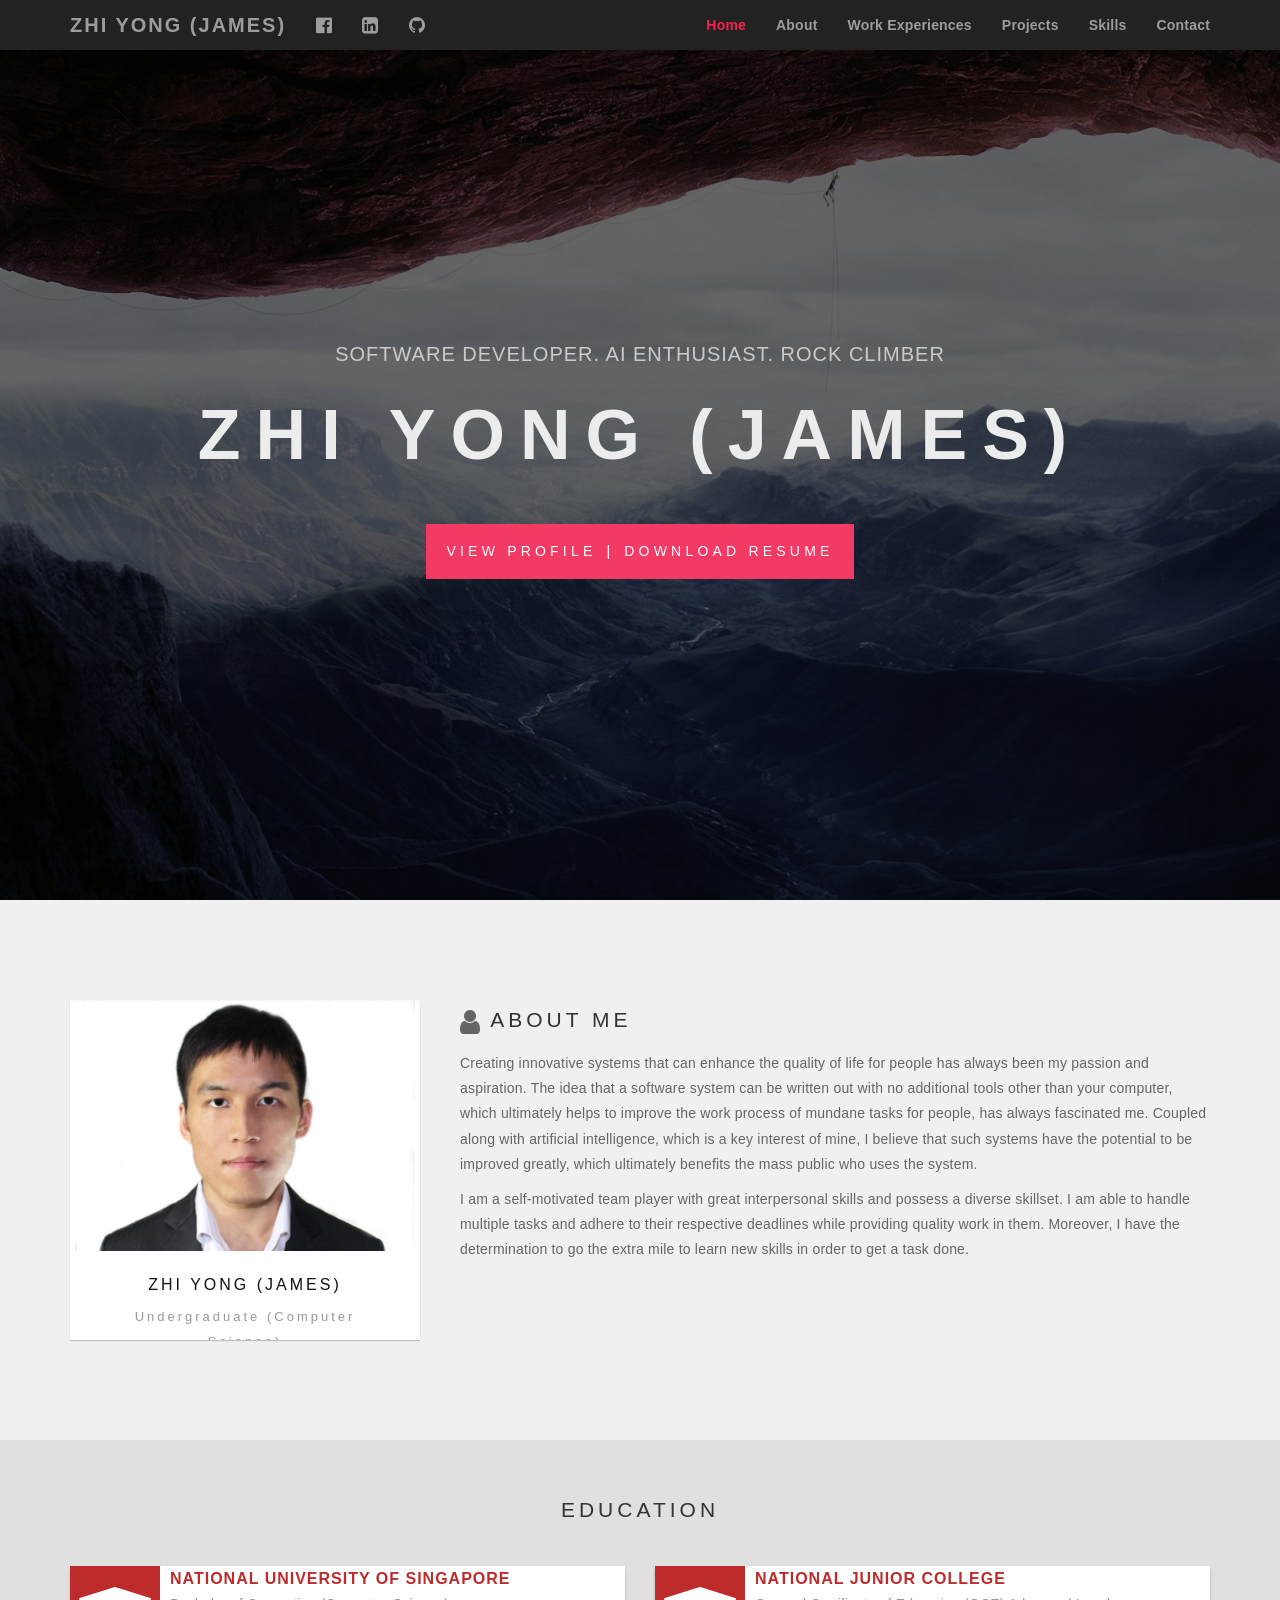
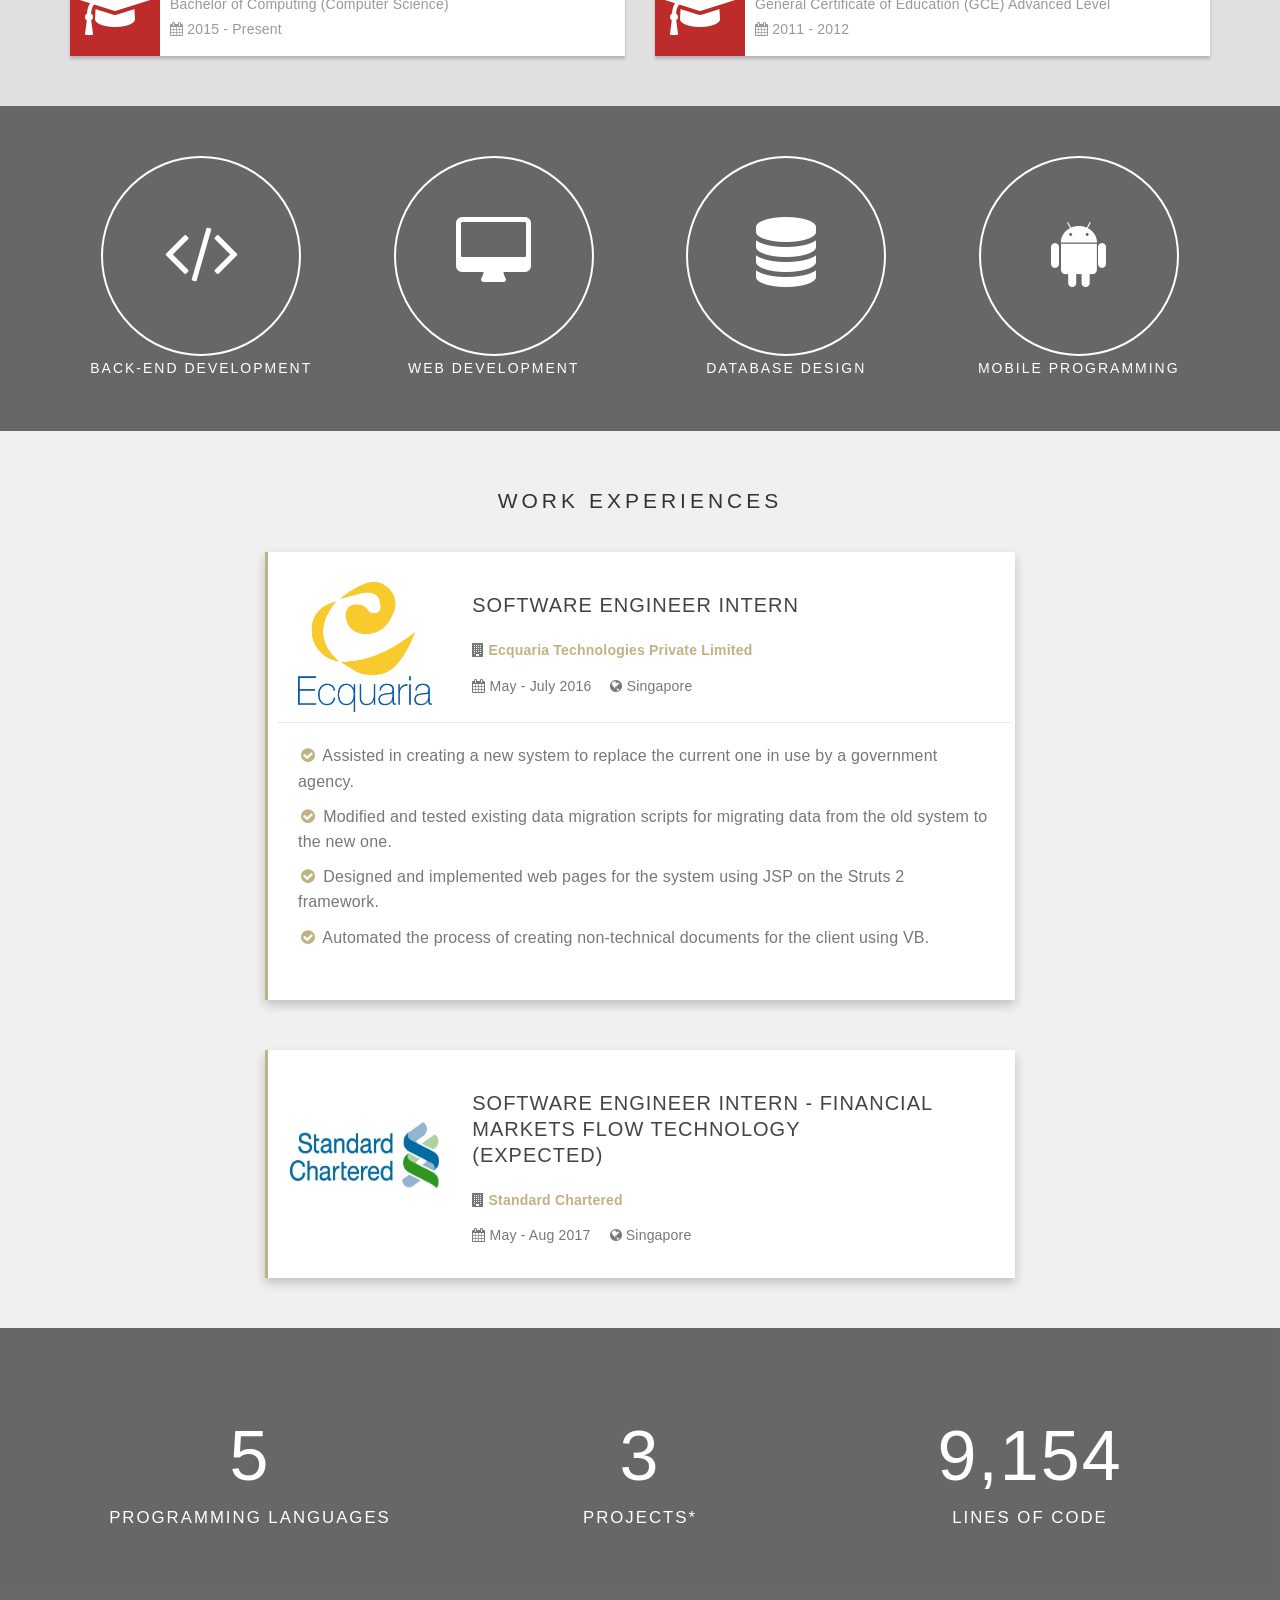
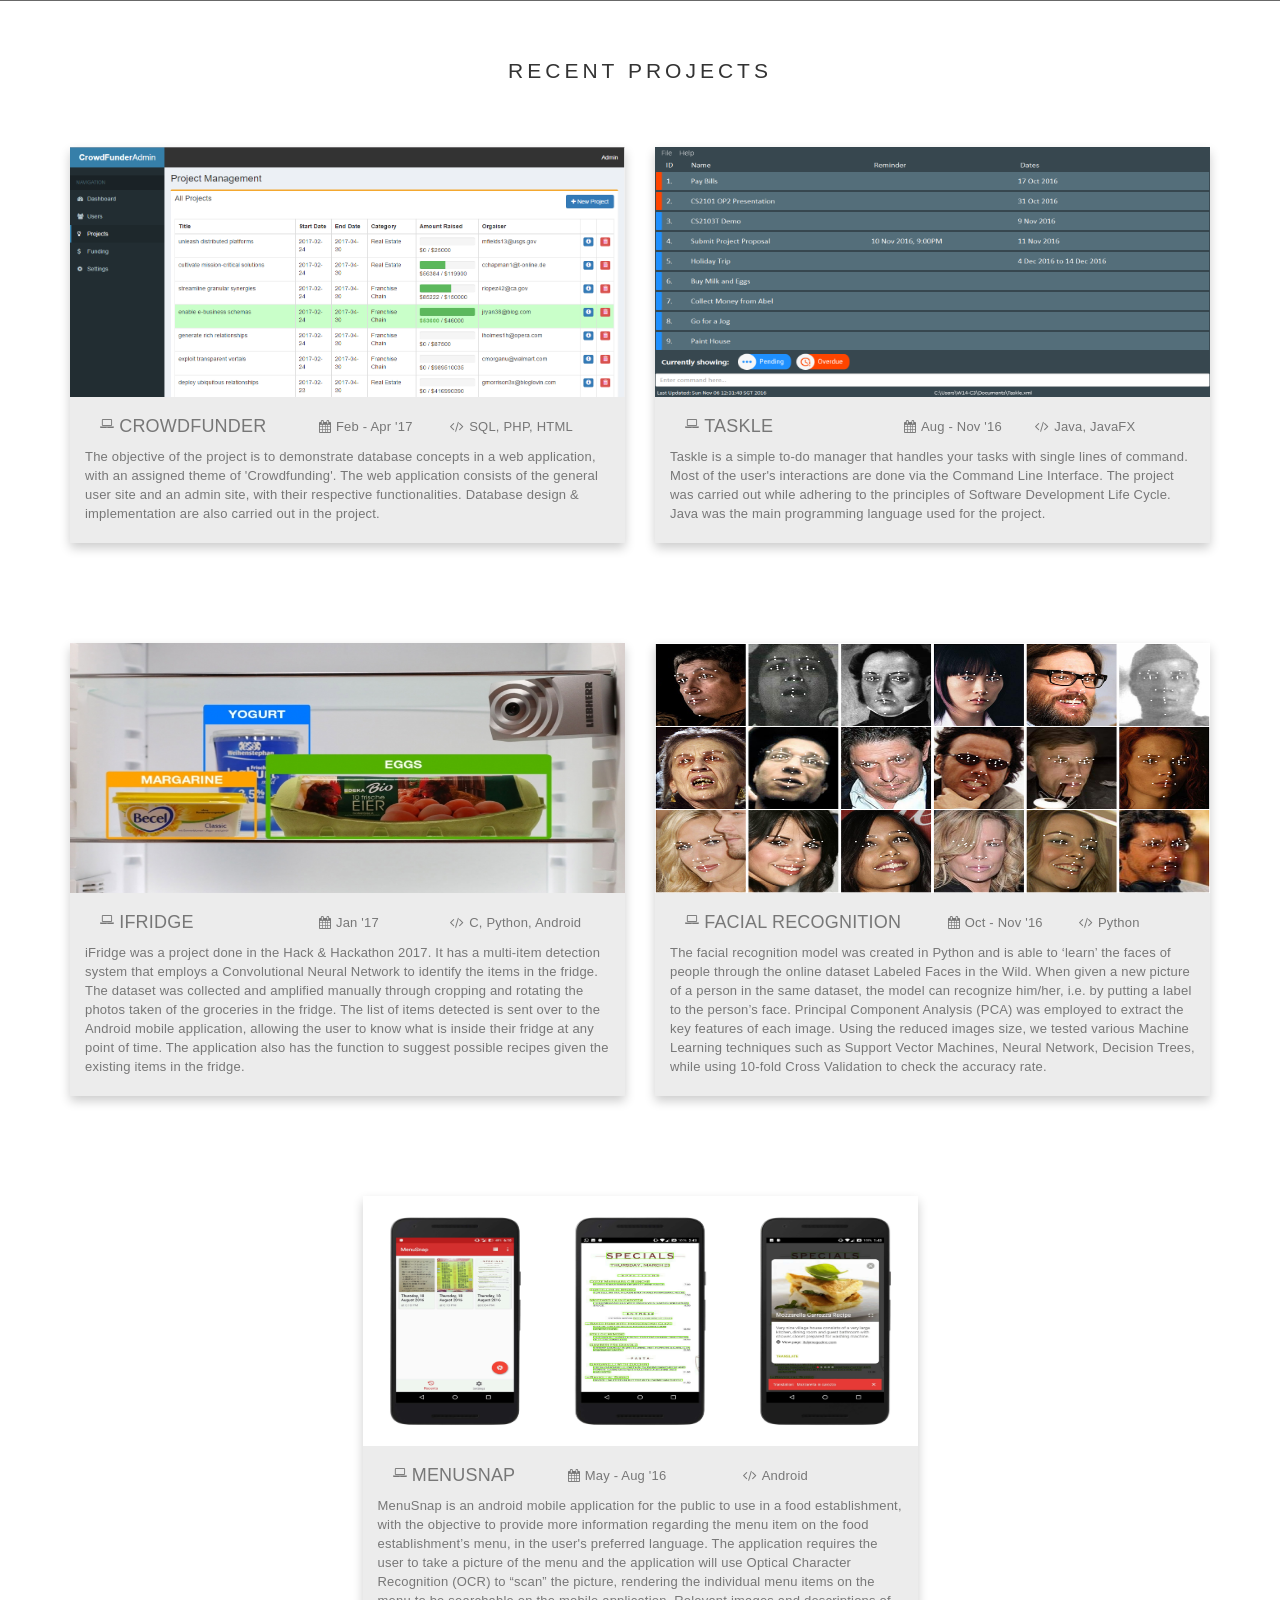
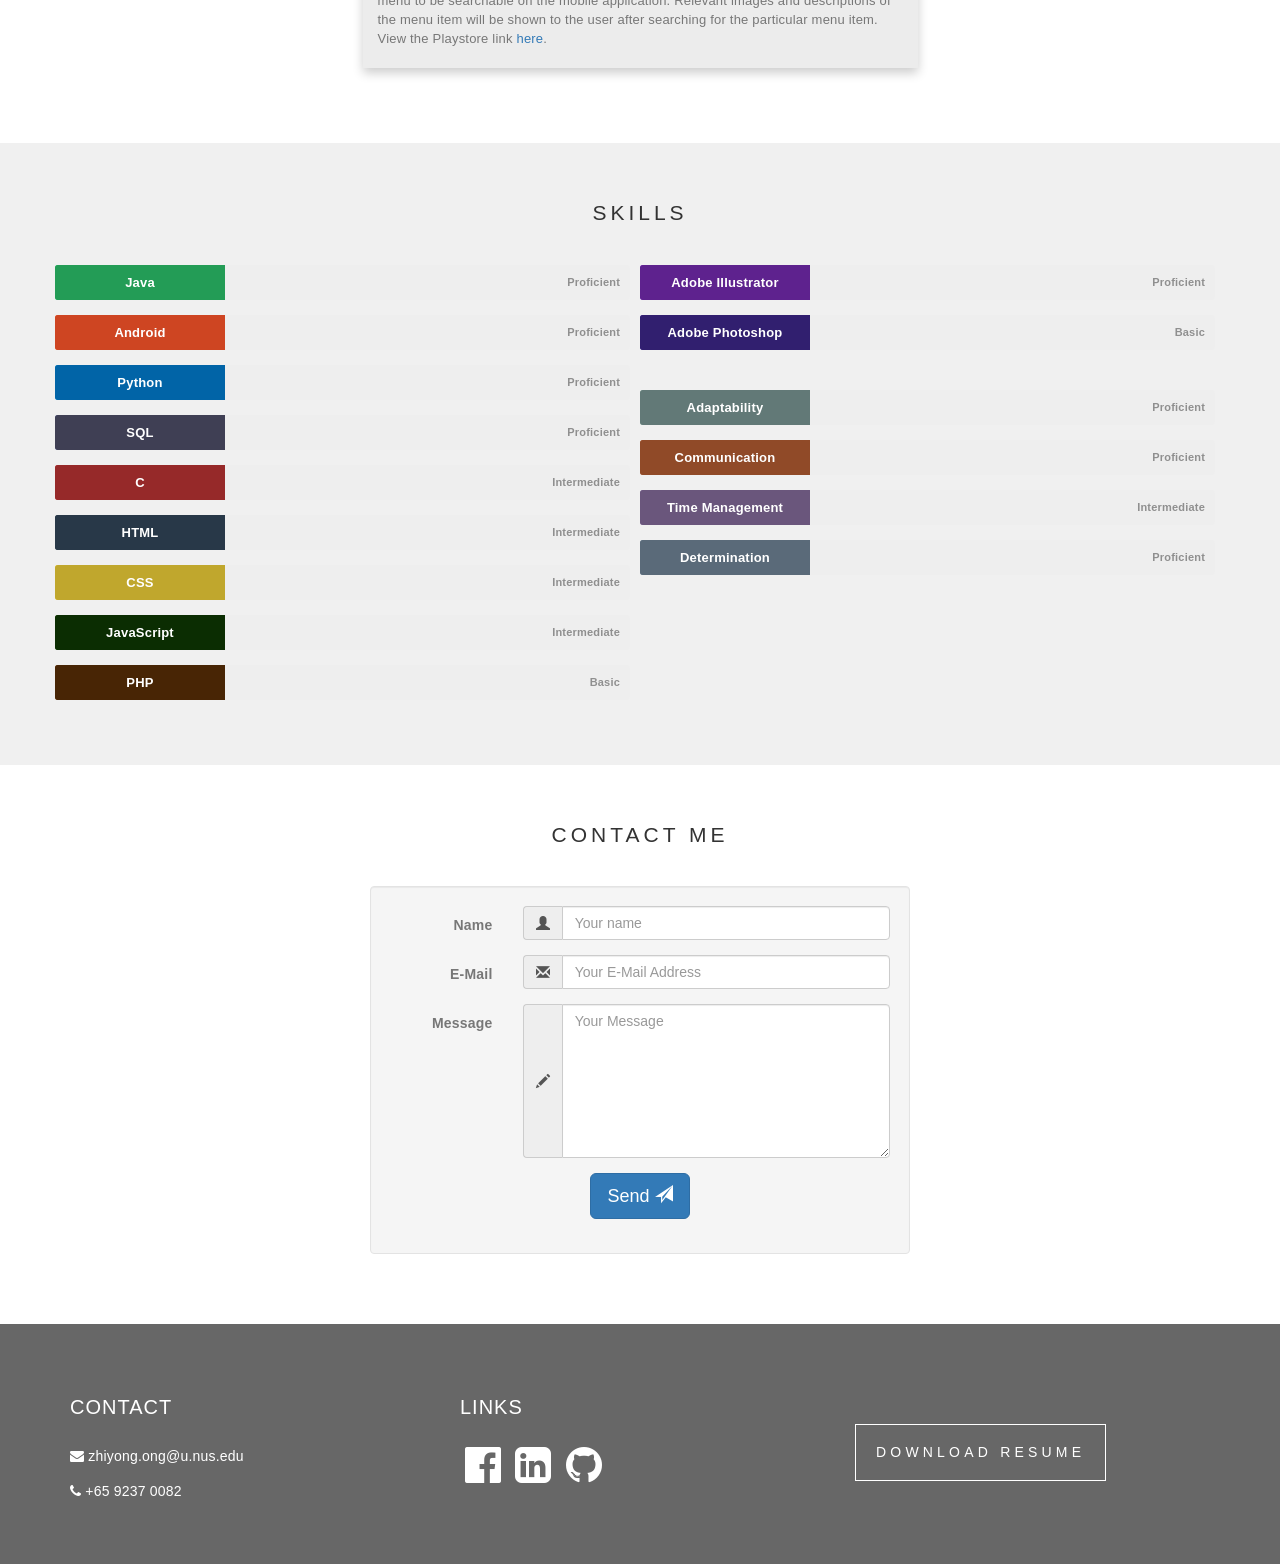
==== index.html @ a8db0c11 "add credits" ====
<!-- Credits to Hamsyari for the template provided at hamsyari.github.io-->
<!DOCTYPE HTML>
<html>
	<head>
		<meta charset="utf-8">
		<meta name="author" content="Zhi Yong">
		<meta name="description" content="Online Resume">
		<meta name="viewport" content="width=device-width,initial-scale=1,maximum-scale=1,user-scalable=no">
		<title>Zhi Yong</title>
		<link rel="shortcut icon" type="image/x-icon" href="images/favicon.ico" />
		<!--Bootstrap-->
		<!-- <link rel="stylesheet" href="https://maxcdn.bootstrapcdn.com/bootstrap/3.3.7/css/bootstrap.min.css" integrity="sha384-BVYiiSIFeK1dGmJRAkycuHAHRg32OmUcww7on3RYdg4Va+PmSTsz/K68vbdEjh4u" crossorigin="anonymous"> -->
    	<link href="bootstrap-3.3.7/dist/css/bootstrap.min.css" rel="stylesheet">

		<!--FontAwesome-->
		<link rel="stylesheet" href="css/font-awesome.min.css">
		<!--Animate-->
		<link rel="stylesheet" href="css/animate.min.css">
		<!--Custom-->
		<link rel="stylesheet" href="css/style.css">
		<link rel="stylesheet" href="css/responsive.css">

	</head>
	<body>
		<div class="navbar navbar-inverse navbar-fixed-top" role="navigation">
			<div class="container">
    			<div class="navbar-header">
      				<a href="#home" class="navbar-brand">ZHI YONG (JAMES)</a>
    				<button type="button" class="navbar-toggle" data-toggle="collapse" data-target="#myNavbar" >
		                <span class="sr-only">Toggle navigation</span>
				        <span class="icon-bar"></span>
				        <span class="icon-bar"></span>
				        <span class="icon-bar"></span>                        
			      	</button>
    			</div>
			    <div id="myNavbar" class="collapse navbar-collapse navbar-responsive-collapse">
					<ul class="nav navbar-nav">
						<li><a href="http://www.facebook.com/ongzhiyong" target="_blank"><i class="fa fa-facebook-official fa-lg"></i></a></li>
						<li><a href="https://www.linkedin.com/in/zhi-yong-ong-6b8ba3ba" target="_blank"><i class="fa fa-linkedin-square fa-lg"></i></a></li>
						<li><a href="https://github.com/zhiyong-ong" target="_blank"><i class="fa fa-github fa-lg"></i></a></li>
					</ul>

			      	<ul class="nav navbar-nav navbar-right">
			      		<li><a href="#home"><b>Home</b></a></li>
						<li><a href="#about"><b>About</b></a></li>
						<li><a href="#workexperiences"><b>Work Experiences</b></a></li>
						<li><a href="#projects-summary"><b>Projects</b></a></li>
						<li><a href="#skills"><b>Skills</b></a></li>
						<li><a href="#contact-form"><b>Contact</b></a></li>
			      	</ul>
			    </div>
  			</div>
		</div>

		<!-- Home section -->
		<section id="home" class="parallax-section">
	  		<div class="overlay"></div>
    		<div class="container" style="position: relative;">
	      		<div class="row">

	          		<div>
              			<h3 class="wow fadeIn" data-wow-duration="2s" data-wow-delay="0.5s" style="visibility: visible; animation-delay: 0.5s; animation-duration: 2s; animation-name: fadeIn;"><font color="#CDCACA">Software Developer. AI Enthusiast. Rock Climber</font></h4>
              			<h1 class="wow fadeInUp" data-wow-duration="1.25s" style="visibility: visible; animation-duration: 1.25s; animation-name: fadeInUp;">ZHI YONG (JAMES)</h1>		              
              			<div class="home-btn wow fadeIn" data-wow-duration="2s" data-wow-delay="0.5s" style="visibility: visible; animation-delay: 0.5s; animation-duration: 2s; animation-name: fadeIn;">
              				<a href="#about">View Profile</a><span>|</span><a href="Resume_Zhi-Yong_Ong.pdf" download="Resume_Zhi-Yong_Ong.pdf">Download Resume</a>
	              		</div>
	          		</div>
				</div>
      		</div>
		</section>

		<!--About Section-->
		<section id="about">
			<div class="container">
				<div class="row">
      				<div class="col-md-4">
      					<div class="about-card">
      						<div class="about-card-image">
      							<img src="images/profile.jpg" class="img-responsive center-block" alt="Profile Picture">
      						</div>
      						<div class="about-card-info">
      							<h4 class="about-card-name">Zhi Yong (James)</h4>
      							<span class="about-card-role">Undergraduate (Computer Science)</span>
      						</div>
  						</div>
      				</div>
      				<div class="col-md-8">
      					<div class="about-description">
      						<span><i class="fa fa-user fa-2x"></i></span>
            				<h2>About Me</h2>
      						<p>Creating innovative systems that can enhance the quality of life for people has always been my passion and aspiration. The idea that a software system can be written out with no additional tools other than your computer, which ultimately helps to improve the work process of mundane tasks for people, has always fascinated me. Coupled along with artificial intelligence, which is a key interest of mine, I believe that such systems have the potential to be improved greatly, which ultimately benefits the mass public who uses the system.</p>
      						<p>I am a self-motivated team player with great interpersonal skills and possess a diverse skillset. I am able to handle multiple tasks and adhere to their respective deadlines while providing quality work in them. Moreover, I have the determination to go the extra mile to learn new skills in order to get a task done.</p>
      					</div>
      				</div>
				</div>
			</div>
		</section>

		<!--Education Section-->
		<section id="education" class="parallax-section">
			<div class="container">
				<div class="row">
					<div class="section-title">
            			<h2>Education</h2>
      				</div>
					<div class="col-md-6">
					<div class="education-box">
						<div class="edu-icon">
							<span class="edu-icon-bg"><i class="fa fa-mortar-board fa-4x"></i></span>
						</div>
						<div class="edu-body">
							<h3><strong>National University of Singapore</strong></h3>
							<p>Bachelor of Computing (Computer Science)</p>
							<p><i class="fa fa-calendar"></i> 2015 - Present </p>
						</div>
					</div>
					</div>
					<div class="col-md-6">
					<div class="education-box">
						<div class="edu-icon">
							<i class="fa fa-mortar-board fa-4x"></i>
						</div>
						<div class="edu-body">
							<h3><strong>National Junior College</strong></h3>
							<p>General Certificate of Education (GCE) Advanced Level</p>
							<p><i class="fa fa-calendar"></i> 2011 - 2012 </p>
						</div>
					</div>
					</div>
				</div>
			</div>
		</section>


		<!--General Interests Section-->
		<section id="interests" class="parallax-section">
			<div class="overlay"></div>
			<div class="container">
				<div class="row">
      				<div class="col-lg-3">
      					<div class="interests-icon wow fadeInUp" data-wow-duration="2s" style="visibility: visible; animation-duration: 2s; animation-name: fadeInUp;">
      						<i class="fa fa-code fa-5x"></i>
  						</div>
      					<span class="interests-info">Back-End Development</span>
      				</div>
      				<div class="col-lg-3">
      					<div class="interests-icon wow fadeInUp" data-wow-duration="2s" data-wow-delay="0.3s" style="visibility: visible; animation-delay: 0.3s; animation-duration: 2s; animation-name: fadeInUp;">
      						<i class="fa fa-desktop fa-5x"></i>
  						</div>
      					<span class="interests-info">Web Development</span>
      				</div>
      				<div class="col-lg-3">
      					<div class="interests-icon wow fadeInUp" data-wow-duration="2s" data-wow-delay="0.6s" style="visibility: visible; animation-delay: 0.6s; animation-duration: 2s; animation-name: fadeInUp;">
      						<i class="fa fa-database fa-5x"></i>
  						</div>
      					<span class="interests-info">Database Design</span>
      				</div>
      				<div class="col-lg-3">
      					<div class="interests-icon wow fadeInUp" data-wow-duration="2s" data-wow-delay="0.9s" style="visibility: visible; animation-delay: 0.9s; animation-duration: 2s; animation-name: fadeInUp;">
      						<i class="fa fa-android fa-5x"></i>
  						</div>
      					<span class="interests-info">Mobile Programming</span>
      				</div>
				</div>
			</div>
		</section>

		<!--Work Experiences Section-->
		<section id="workexperiences" class="parallax-section">
			<div class="container">
				<div class="row" >
					<div class="section-title">
            			<h2>Work Experiences</h2>
      				</div>
      				<div class="col-md-2"></div>
      				<div class="col-md-8">
      					<div class="work-exp">
	      					<div class="row">
	      						<div class="work-info">
		      						<div class="col-md-3">
		      							<img src="images/ecq-logo.jpg" class="img-responsive center-block" alt="Ecquaria">
		      						</div>
		      						<div class="col-md-8">
		      							<h3>Software Engineer Intern</h3>
		     	 						<p><i class="fa fa-building"></i> <strong>Ecquaria Technologies Private Limited</strong></p>
		     	 						<p><span><i class="fa fa-calendar"></i> May - July 2016 <i class="fa fa-globe"></i> Singapore</span></p>
		      						</div>
	      						</div>
	      					</div>
	      					<div class="row">
	      						<div class="work-description">
	      							<p><i class="fa fa-check-circle fa-fw"></i> Assisted in creating a new system to replace the current one in use by a government agency.</p>
		 	 						<p><i class="fa fa-check-circle fa-fw"></i> Modified and tested existing data migration scripts for migrating data from the old system to the new one.</p>
		 	 						<p><i class="fa fa-check-circle fa-fw"></i> Designed and implemented web pages for the system using JSP on the Struts 2 framework.</p>
		 	 						<p><i class="fa fa-check-circle fa-fw"></i> Automated the process of creating non-technical documents for the client using VB.</p>
	      						</div>
	      					</div>
      					</div>
      				</div>

				</div>
				<br><br>
				<div class="row" >
      				<div class="col-md-2"></div>
      				<div class="col-md-8">
      					<div class="work-exp">
	      					<div class="row">
	      						<div class="work-info">
		      						<div class="col-md-3">
		      							<img src="images/standard-chartered-logo.jpg" class="img-responsive center-block long-logo" alt="Standard Chartered">
		      						</div>
		      						<div class="col-md-8">
		      							<h3>Software Engineer Intern - Financial Markets Flow Technology (Expected)</h3>
		     	 						<p><i class="fa fa-building"></i> <strong>Standard Chartered</strong></p>
		     	 						<p><span><i class="fa fa-calendar"></i> May - Aug 2017 <i class="fa fa-globe"></i> Singapore</span></p>
		      						</div>
	      						</div>
	      					</div>
<!-- 	      					<div class="row">
	      						<div class="work-description">
	      							<p><i class="fa fa-check-circle fa-fw"></i> Assisted in creating a new system to replace the current one in use by a government agency.</p>
		 	 						<p><i class="fa fa-check-circle fa-fw"></i> Modified and tested existing data migration scripts for migrating data from the old system to the new one.</p>
		 	 						<p><i class="fa fa-check-circle fa-fw"></i> Designed and implemented web pages for the system using JSP on the Struts 2 framework.</p>
		 	 						<p><i class="fa fa-check-circle fa-fw"></i> Automated the process of creating non-technical documents for the client using VB.</p>
	      						</div>
	      					</div> -->
      					</div>
      				</div>
  				</div>
			</div>

		</section>

		<!--Projects Section-->
		<section id="projects-summary" class="parallax-section">
			<div class="overlay"></div>
			<div class="container">
				<div id="counters" class="row count-wrapper">
      				<div class="col-lg-4">
      					<h1 id="count1"> </h1>
      					<span>Programming Languages</span>
      				</div>
      				<div class="col-lg-4">
      					<h1 id="count2"> </h1>
      					<span>Projects*</span>
      				</div>
      				<div class="col-lg-4">
      					<h1 id="count3"> </h1>
      					<span>Lines of Code</span>
      				</div>
				</div>
			</div>
		</section>

		<!--Skills Section-->
		<section id="projects" class="parallax-section">
			<div class="container">
				<div class="row">
					<div class="section-title">
            			<h2>Recent Projects</h2>
      				</div>
      				<div class="col-md-6">
      					<div class="project-box">
      						<a href="https://github.com/kennethtxytqw/2102_project">
      						<div class="project-header" style="background-image: url('images/crowdfund.png');">
      							<div class="overlay"></div>
      						</div>
      						</a>
      						<div class="project-info">
      							<div class="row">
      								<div class="col-md-5">
      									<i class="fa fa-laptop" style="float:left;"></i><h4>Crowdfunder</h4>
      								</div>
      								<div class="col-md-3 project-info-header">
      									<i class="fa fa-calendar"></i><span>Feb - Apr '17</span>
      								</div>
      								<div class="col-md-4 project-info-header">
      									<i class="fa fa-code"></i><span>SQL, PHP, HTML</span>
      								</div>
  								</div>
      							<div class="row project-info-description">
      								The objective of the project is to demonstrate database concepts in a web application, with an assigned theme of 'Crowdfunding'. The web application consists of the general user site and an admin site, with their respective functionalities. Database design &amp; implementation are also carried out in the project.
      							</div>
      						</div>
      					</div>
  					</div>
      				<div class="col-md-6">
      					<div class="project-box">
      						<a href="http://github.com/CS2103AUG2016-W14-C3/main" target="_blank">
      							<div class="project-header" style="background-image: url('images/taskle.png');">
      								<div class="overlay"></div>
      							</div>
  							</a>
      						<div class="project-info">
      							<div class="row">
      								<div class="col-md-5">
      									<i class="fa fa-laptop" style="float:left;"></i><h4>Taskle</h4>
      								</div>
      								<div class="col-md-3 project-info-header">
      									<i class="fa fa-calendar"></i><span>Aug - Nov '16</span>
      								</div>
      								<div class="col-md-4 project-info-header">
      									<i class="fa fa-code"></i><span>Java, JavaFX</span>
      								</div>
  								</div>
      							<div class="row project-info-description">
	      								Taskle is a simple to-do manager that handles your tasks with single lines of command. Most of the user's interactions are done via the Command Line Interface. The project was carried out while adhering to the principles of Software Development Life Cycle. Java was the main programming language used for the project.
	      						</div>
	      					</div>
	  					</div>
					</div>
				</div>
				<br><br>

				<div class="row">
					<div class="col-md-6">
	      					<div class="project-box">
	      						<a href="https://github.com/zhiyong-ong/iFridge" target="_blank">
	      							<div class="project-header" style="background-image: url('images/SmartFridge.jpg');">
	      								<div class="overlay"></div>
	      							</div>
	  							</a>
	      						<div class="project-info">
	      							<div class="row">
	      								<div class="col-md-5">
	      									<i class="fa fa-laptop" style="float:left;"></i><h4>iFridge</h4>
	      								</div>
	      								<div class="col-md-3 project-info-header">
	      									<i class="fa fa-calendar"></i><span>Jan '17 </span>
	      								</div>
	      								<div class="col-md-4 project-info-header">
	      									<i class="fa fa-code"></i><span>C, Python, Android</span>
	      								</div>
	  								</div>
	      							<div class="row project-info-description">
	      								iFridge was a project done in the Hack &amp; Hackathon 2017. It has a multi-item detection system that employs a Convolutional Neural Network to identify the items in the fridge. The dataset was collected and amplified manually through cropping and rotating the photos taken of the groceries in the fridge. The list of items detected is sent over to the Android mobile application, allowing the user to know what is inside their fridge at any point of time. The application also has the function to suggest possible recipes given the existing items in the fridge.
	      							</div>
	      						</div>
	      					</div>
	  					</div>
      				<div class="col-md-6">
      					<div class="project-box">
      						<a href="https://github.com/zhiyong-ong/Maching-Learning-Facial-Recognition" target="_blank">
	      						<div class="project-header" style="background-image: url('images/lfw.png');">
	      							<div class="overlay"></div>
	      						</div>
      						</a>
      						<div class="project-info">
      							<div class="row">
      								<div class="col-md-6">
      									<i class="fa fa-laptop" style="float:left;"></i><h4>Facial Recognition</h4>
      								</div>
      								<div class="col-md-3 project-info-header">
      									<i class="fa fa-calendar"></i><span>Oct - Nov '16</span>
      								</div>
      								<div class="col-md-3 project-info-header">
      									<i class="fa fa-code"></i><span>Python</span>
      								</div>
  								</div>
      							<div class="row project-info-description">
									The facial recognition model was created in Python and is able to ‘learn’ the faces of people through the online dataset Labeled Faces in the Wild. When given a new picture of a person in the same dataset, the model can recognize him/her, i.e. by putting a label to the person’s face. Principal Component Analysis (PCA) was employed to extract the key features of each image. Using the reduced images size, we tested various Machine Learning techniques such as Support Vector Machines, Neural Network, Decision Trees, while using 10-fold Cross Validation to check the accuracy rate.
								</div>
      						</div>
      					</div>
  					</div>
      				
				</div>
			<br><br>
			<div class="row">
				<div class="col-md-3"></div>
  				<div class="col-md-6">
  					<div class="project-box">
  						<a href="https://github.com/zhiyong-ong/Food_Search" target="_blank">
      						<div class="project-header" style="background-image: url('images/menusnap3_4.jpg');">
      							<div class="overlay"></div>
      						</div>
  						</a>
  						<div class="project-info">
  							<div class="row">
  								<div class="col-md-4">
  									<i class="fa fa-laptop" style="float:left;"></i><h4>MenuSnap</h4>
  								</div>
  								<div class="col-md-4 project-info-header">
  									<i class="fa fa-calendar"></i><span>May - Aug '16</span>
  								</div>
  								<div class="col-md-4 project-info-header">
  									<i class="fa fa-code"></i><span>Android</span>
  								</div>
								</div>
  							<div class="row project-info-description">
								MenuSnap is an android mobile application for the public to use in a food establishment, with the objective to provide more information regarding the menu item on the food establishment’s menu, in the user's preferred language. The application requires the user to take a picture of the menu and the application will use Optical Character Recognition (OCR) to “scan” the picture, rendering the individual menu items on the menu to be searchable on the mobile application. Relevant images and descriptions of the menu item will be shown to the user after searching for the particular menu item. View the Playstore link <a href="https://play.google.com/store/apps/details?id=orbital.com.menusnap&hl=en">here</a>.
  							</div>
							</div>
  						</div>
  					</div>
					</div>
		</div>
		</section>

		<!--Skills Section-->
		<section id="skills" class="parallax-section">
			<div class="container">
				<div class="row">
					<div class="section-title">
						<!--<span><i class="fa fa-laptop fa-5x"></i></span>-->
            			<h2>Skills</h2>
      				</div>
      				
      				<div class="col-md-6">
      					<div class="sub-skills">
      						<div class="row">
	      						<div class="skillbar clearfix  wow fadeInUp" data-wow-duration="1.0s" data-wow-delay="0.3s" style="visibility: visible; animation-duration: 1.5s; animation-delay:0.3s; animation-name: fadeInUp;" data-percent="100%">
									<div class="skillbar-title" style="background: #27ae60;"><span>Java</span></div>
									<div class="skillbar-bar" style="background: #2ecc71;"></div>
									<div class="skillbar-percent"><b>Proficient</b></div>
								</div> 
      						</div>
	      					<div class="row">
	      						<div class="skillbar clearfix wow fadeInUp" data-wow-duration="1.0s" data-wow-delay="0.3s" style="visibility: visible; animation-duration: 1.5s; animation-delay:0.3s; animation-name: fadeInUp;" data-percent="90%">
									<div class="skillbar-title" style="background: #e54d26;"><span>Android</span></div>
									<div class="skillbar-bar" style="background: #f1652a;"></div>
									<div class="skillbar-percent"><b>Proficient</b></div>
								</div> 
	      					</div>
	      					<div class="row">
	      						<div class="skillbar clearfix wow fadeInUp" data-wow-duration="1.0s" data-wow-delay="0.3s" style="visibility: visible; animation-duration: 1.5s; animation-delay:0.3s; animation-name: fadeInUp;" data-percent="80%">
									<div class="skillbar-title" style="background: #016fba;"><span>Python</span></div>
									<div class="skillbar-bar" style="background: #2aa9e0;"></div>
									<div class="skillbar-percent"><b>Proficient</b></div>
								</div> 
	      					</div>
	      					<div class="row">
	      						<div class="skillbar clearfix wow fadeInUp" data-wow-duration="1.0s" data-wow-delay="0.3s" style="visibility: visible; animation-duration: 1.5s; animation-delay:0.3s; animation-name: fadeInUp;" data-percent="90%">
									<div class="skillbar-title" style="background: #46465e;"><span>SQL</span></div>
									<div class="skillbar-bar" style="background: #5a68a5;"></div>
									<div class="skillbar-percent"><b>Proficient</b></div>
								</div> 
	      					</div>
	      					<div class="row">
	      						<div class="skillbar clearfix wow fadeInUp" data-wow-duration="1.0s" data-wow-delay="0.3s" style="visibility: visible; animation-duration: 1s; animation-delay:0.3s; animation-name: fadeInUp;" data-percent="70%">
									<div class="skillbar-title" style="background: #a72e2e;"><span>C</span></div>
									<div class="skillbar-bar" style="background: #d03e3e;"></div>
									<div class="skillbar-percent"><b>Intermediate</b></div>
								</div> 
	      					</div>
	      					<div class="row">
	      						<div class="skillbar clearfix wow fadeInUp" data-wow-duration="1.0s" data-wow-delay="0.3s" style="visibility: visible; animation-duration: 1.5s; animation-delay:0.3s; animation-name: fadeInUp;" data-percent="70%">
									<div class="skillbar-title" style="background: #2c3e50;"><span>HTML</span></div>
									<div class="skillbar-bar" style="background: #2c3e50;"></div>
									<div class="skillbar-percent"><b>Intermediate</b></div>
								</div> 
	      					</div>
	      					<div class="row">
	      						<div class="skillbar clearfix wow fadeInUp" data-wow-duration="1.0s" data-wow-delay="0.3s" style="visibility: visible; animation-duration: 1.5s; animation-delay:0.3s; animation-name: fadeInUp;" data-percent="70%">
									<div class="skillbar-title" style="background: #d6ba32;"><span>CSS</span></div>
									<div class="skillbar-bar" style="background: #fdda3e;"></div>
									<div class="skillbar-percent"><b>Intermediate</b></div>
								</div> 
	      					</div>
	      					<div class="row">
	      						<div class="skillbar clearfix wow fadeInUp" data-wow-duration="1.0s" data-wow-delay="0.3s" style="visibility: visible; animation-duration: 1s; animation-delay:0.3s; animation-name: fadeInUp;" data-percent="70%">
									<div class="skillbar-title" style="background: #0C3202;"><span>JavaScript</span></div>
									<div class="skillbar-bar" style="background: #185507;"></div>
									<div class="skillbar-percent"><b>Intermediate</b></div>
								</div> 
	      					</div>
	      					<div class="row">
	      						<div class="skillbar clearfix wow fadeInUp" data-wow-duration="1.0s" data-wow-delay="0.3s" style="visibility: visible; animation-duration: 1s; animation-delay:0.3s; animation-name: fadeInUp;" data-percent="50%">
									<div class="skillbar-title" style="background: #502906;"><span>PHP</span></div>
									<div class="skillbar-bar" style="background: #7E420D;"></div>
									<div class="skillbar-percent"><b>Basic</b></div>
								</div> 
	      					</div>
      					</div>
      				</div>
      					
      				<div class="col-md-6">
      					<div class="sub-skills">
      						<div class="row">
	      						<div class="skillbar clearfix wow fadeInUp" data-wow-duration="1.0s" data-wow-delay="0.3s" style="visibility: visible; animation-duration: 1.5s; animation-delay:0.3s; animation-name: fadeInUp;" data-percent="100%">
									<div class="skillbar-title" style="background: #69269E;"><span>Adobe Illustrator</span></div>
									<div class="skillbar-bar" style="background: #A040EC;"></div>
									<div class="skillbar-percent"><b>Proficient</b></div>
								</div> 
	      					</div>
	      					<div class="row">
	      						<div class="skillbar clearfix wow fadeInUp" data-wow-duration="1.0s" data-wow-delay="0.3s" style="visibility: visible; animation-duration: 1s; animation-delay:0.3s; animation-name: fadeInUp;" data-percent="60%">
									<div class="skillbar-title" style="background: #37237B;"><span>Adobe Photoshop</span></div>
									<div class="skillbar-bar" style="background: #4526AE;"></div>
									<div class="skillbar-percent"><b>Basic</b></div>
								</div> 
	      					</div>
	      					<br>
	      					<div class="row">
	      						<div class="skillbar clearfix wow fadeInUp" data-wow-duration="1.0s" data-wow-delay="0.3s" style="visibility: visible; animation-duration: 1s; animation-delay:0.3s; animation-name: fadeInUp;" data-percent="100%">
									<div class="skillbar-title" style="background: #6d8784;"><span>Adaptability</span></div>
									<div class="skillbar-bar" style="background: #9ac2b0;"></div>
									<div class="skillbar-percent"><b>Proficient</b></div>
								</div> 
	      					</div>
	      					<div class="row">
	      						<div class="skillbar clearfix wow fadeInUp" data-wow-duration="1.0s" data-wow-delay="0.3s" style="visibility: visible; animation-duration: 1s; animation-delay:0.3s; animation-name: fadeInUp;" data-percent="100%">
									<div class="skillbar-title" style="background: #a0522d;"><span>Communication</span></div>
									<div class="skillbar-bar" style="background: #cd7c55;"></div>
									<div class="skillbar-percent"><b>Proficient</b></div>
								</div> 
	      					</div>
	      					<div class="row">
      							<div class="skillbar clearfix wow fadeInUp" data-wow-duration="1.0s" data-wow-delay="0.3s" style="visibility: visible; animation-duration: 1.5s; animation-delay:0.3s; animation-name: fadeInUp;" data-percent="70%">
									<div class="skillbar-title" style="background: #76608a;"><span>Time Management</span></div>
									<div class="skillbar-bar" style="background: #a688c2;"></div>
									<div class="skillbar-percent"><b>Intermediate</b></div>
								</div> 
	      					</div>
	      					<div class="row">
	      						<div class="skillbar clearfix wow fadeInUp" data-wow-duration="1.0s" data-wow-delay="0.3s" style="visibility: visible; animation-duration: 1s; animation-delay:0.3s; animation-name: fadeInUp;" data-percent="90%">
									<div class="skillbar-title" style="background: #647687;"><span>Determination</span></div>
									<div class="skillbar-bar" style="background: #7d95ab;"></div>
									<div class="skillbar-percent"><b>Proficient</b></div>
								</div> 
	      					</div>
      					</div>
  					</div>
				</div>
			</div>
		</section>
		<section id="contact-form" class="parallax-section">
			<div class="container">
				<div class="section-title">
        			<h2>Contact Me</h2>
  				</div>
<!-- 				<div class="row">
				      <div class="col-md-6 col-md-offset-3">
				        <div class="well well-sm">
				          <form class="form-horizontal" id="contact_form" action="https://formspree.io/zhiyong.ong@u.nus.edu" method="POST">
				          <fieldset>				    	
				            <div class="form-group">
				              <label class="col-md-3 control-label" for="name">Name</label>
				              <div class="col-md-9">
				                <input id="name" name="name" type="text" placeholder="Your name" class="form-control">
				              </div>
				            </div>
				    
				            <div class="form-group">
				              <label class="col-md-3 control-label" for="email">Your E-mail</label>
				              <div class="col-md-9">
				                <input id="_replyto" name="_replyto" type="email" placeholder="Your email" class="form-control">
				              </div>
				            </div>
				    
				            <div class="form-group">
				              <label class="col-md-3 control-label" for="message">Your message</label>
				              <div class="col-md-9">
				                <textarea class="form-control" id="message" name="message" placeholder="Please enter your message here..." rows="5"></textarea>
				              </div>
				            </div>
				    
				            <div class="form-group">
				              <div class="col-md-12 text-middle">
				                <button type="submit" class="btn btn-primary btn-lg" value="Send">Submit</button>
				              </div>
				            </div>
				          </fieldset>
				          </form>
				        </div>
				      </div>
					</div> -->
		      <div class="col-md-6 col-md-offset-3">
			    <form class="well form-horizontal" action="https://formspree.io/zhiyong.ong@u.nus.edu" method="post" id="contactForm">			
				<!-- Text input-->
				<div class="form-group">
				  <label class="col-md-3 control-label">Name</label> 
				    <div class="col-md-9 inputGroupContainer">
				    <div class="input-group">
				  <span class="input-group-addon"><i class="glyphicon glyphicon-user"></i></span>
				  <input name="name" placeholder="Your name" class="form-control" type="text" required>
				    </div>
				  </div>
				</div>

				<!-- Text input-->
		       <div class="form-group">
				  <label class="col-md-3 control-label">E-Mail</label>  
				    <div class="col-md-9 inputGroupContainer">
				    <div class="input-group">
				        <span class="input-group-addon"><i class="glyphicon glyphicon-envelope"></i></span>
				  <input name="_replyto" placeholder="Your E-Mail Address" class="form-control" type="email" required>
				    </div>
				  </div>
				</div>


				  
				<div class="form-group">
				  <label class="col-md-3 control-label">Message</label>
				    <div class="col-md-9 inputGroupContainer">
				    <div class="input-group">
				        <span class="input-group-addon"><i class="glyphicon glyphicon-pencil"></i></span>
				        	<textarea class="form-control" name="message" placeholder="Your Message" rows="7" required></textarea>
				  </div>
				  </div>
				</div>

				<!-- Button -->
				<div class="form-group">
				  <label class="col-md-4 control-label"></label>
				  <div class="col-md-4 text-middle">
				    <button type="submit" class="btn btn-primary btn-lg" >Send <span class="glyphicon glyphicon-send"></span></button>
				  </div>
				</div>

				</form>
				</div>
		</div>
			
		</section>
		<!--Footer-->

		<footer id="contact" class="parallax-section">
			<div class="container">
				<div class="overlay"></div>
				<div class="row">
					<div class="col-md-4">
						<h3>Contact</h3>
						<p><span><i class="fa fa-envelope"></i></span> zhiyong.ong@u.nus.edu</p>
						<p><span><i class="fa fa-phone"></i></span> +65 9237 0082</p>
					</div>

					<div class="col-md-4">
						<h3>Links</h3>
						<p>
							<span class="link-facebook"><a href="http://www.facebook.com/ongzhiyong" target="_blank"><i class="fa fa-facebook-official fa-3x"></i></a></span>
							<span class="link-linkedin"><a href="https://www.linkedin.com/in/zhi-yong-ong-6b8ba3ba" target="_blank"><i class="fa fa-linkedin-square fa-3x"></i></a></span>
							<span class="link-github"><a href="https://github.com/zhiyong-ong" target="_blank"><i class="fa fa-github fa-3x"></i></a></span>
						</p>
					</div>
					<div class="col-md-4">
						<p>
							<a href="Hamsyari_Resume.pdf" download="Resume_Zhi-Yong_Ong.pdf" class="footer-btn">Download Resume</a>
						</p>
					</div>
				</div>
			</div>
		</footer>

		<script src="js/jquery.js"></script>
		<!--Boostrap-->
		<script src="js/bootstrap.min.js"></script>
		<!--SmoothScroll-->
		<script src="js/smoothscroll.js"></script>
		<!--Waypoint-->
		<script src="js/jquery.waypoints.min.js"></script>
		<!--CountUp-->
		<script src="js/countUp.js"></script>
		<!--Sticky-->
		<script src="js/jquery.sticky.js"></script>
		<!--Parallax-->
		<script src="js/jquery.parallax.js"></script>
		<!--Wow-->
		<script src="js/wow.min.js"></script>

		<script src="js/custom.js"></script>
	</body>
</html>
---- css/style.css ----
header, section, footer, aside, nav, main, article, figure {
    display: block; 
}

body {
	font-family: "Open Sans", "Helvetica Neue", Helvetica, sans-serif;
    font-size: 14px;
    font-weight: 300;
    letter-spacing: 0.2px;
    line-height: 1.8em;
    color: #777;
}

a {
    text-decoration: none !important;
}

a:visited, a:focus {
    outline: none;
    text-decoration: none !important;
}

h1, h2, h3, h4 , h5, h6 {
    text-transform: uppercase;
}

h2 {
    color: #333;
    margin-top: 8px;
    font-size: 1.5em;
    letter-spacing: 4px;
}

h3 {
    color: #444;
    font-size: 20px;
    line-height: 26px;
    letter-spacing: 1px;
    padding-bottom: 10px;
}

footer {
	background: url(../images/footer-bg1.jpg) 50% 0 no-repeat fixed;
    background-size: cover;
	color: #fff;	
    padding: 50px 0;
    position: relative;
}

footer a, footer a:focus {
    color: #fff;
    margin: 0 5px;
}

footer h3 {
	color: #ffffff;
    padding-bottom: 14px;
}

footer .footer-btn {
    background-color: transparent;
    border: 1px solid #fff;
    color: #fff;
    display: inline-block;
    padding: 15px 20px;
    letter-spacing: 0.3em;
    text-transform: uppercase;
    margin-top: 50px;
    transition-duration: 0.5s;  
}

footer .footer-btn:hover {
    background-color: #fff;
    color: #000;
}

footer .link-facebook a:hover {
    color: #F6C800;
}

footer .link-linkedin a:hover {
    color: #F6C800;
}

footer .link-github a:hover {
    color: #F6C800;
}

footer .overlay {
    left: 0;
}

#about, #workexperiences, #skills {
    background-color: #f0f0f0;
}

#home .overlay, #projects-summary .overlay, footer .overlay, #interests .overlay {
    background: rgba(03,03,03,0.6);
    width: 100%;
    height: 100%;
    position: absolute;
    top:0;
}

.about-card:hover, .education-box:hover, .project-box:hover {
    transform: translateY(-10px);
    box-shadow: 0 22px 43px rgba(0, 0, 0, 0.15);
}

#about {
	text-align: center;
	color: #656565;
    padding: 100px 50px;

}

.about-card {
    max-height: 340px;
    max-width: 360px;
    margin-right: 10px;
    overflow: hidden;
    display: block;
    border-top: 1px solid #f8f8f8;
    background: #fff;
    box-shadow: 0px 1px 1px rgba(0, 0, 0, 0.2);
    letter-spacing: 3px;
    transition: all 0.3s;
}

.about-card img {
    max-height: 250px;
}

.about-description {
    text-align: left;
}

.about-description h2 {
    margin-bottom: 20px;
}

.about-card-info {
    padding: 15px 30px;
}

.about-card-name {
    font-size: 16px;
    color: #111;
}

.about-card-role {
    font-size: 13px;
    color: #999;
}



#skills {
    text-align: center;
    color: #656565;
    padding-top: 50px;
    padding-bottom: 50px;
}

#projects-summary {
    background: url(../images/proj-bg1.jpg) 50% 0 repeat-y fixed;
    background-size: cover;
    background-position: center center;
    position: relative;
    color: #fff;
    text-transform: uppercase;
    font-size: 1.2em;
    letter-spacing: 2px;
}

#projects-summary h1 {
    font-size: 70px;
}

#education {
    background-color: #e0e0e0;
    text-align: center;
    position: relative;
    color: #999;
    padding-top: 50px;
    padding-bottom: 50px;
}

.education-box {
    background-color: #ffffff;
    min-height: 90px;
    padding: 0;
    text-align: left;
    box-shadow: 0px 3px 3px rgba(0, 0, 0, 0.2);
    transition: all 0.3s;
}

.education-box .edu-icon {
    float: left;
    height: 90px;
    width: 90px;
    background-color: #bd2b2b;
    color: #fff;
    margin-right: 10px;
    line-height: 120px;
    text-align: center;
}

.edu-body h3 {
    font-size: 16px;
    padding-bottom: 0;
    margin: 5px 0 0 0;
    color: #bd2b2b;
}

.edu-body p {
    margin: 0;
}


.fa-user {
    float: left;
    margin-right: 10px;
}

#home {
    background-image: url(../images/home.jpg);
    background-attachment: fixed;
    background-position: 50%;
    background-size: cover;
    background-repeat: no-repeat;
    height: 100vh;
    text-align: center;
    align-items: center;
    display: flex;
    margin-top: 0px; 
    clear: both;
}

#home h1 {
    margin-bottom: 50px;
    font-size: 5em;
    font-weight: 700;
    letter-spacing: 15px;
    color: #ececec;
    text-transform: uppercase;
}

#home h4 {
    margin-bottom: 20px;
    text-transform: uppercase;
}

.home-btn {
    background-color: rgb(242, 58, 101);
    color: #fff;
    display: inline-block;
    padding: 15px 20px;
    letter-spacing: 0.3em;
    text-transform: uppercase;
}

.home-btn span {
    padding: 0 10px;
}

.home-btn a {
    color: #fff;
    transition: all 0.15s linear;
}

.home-btn a:hover {
    color: #000;
}

#interests {
    padding: 50px 0;
    position: relative;
    text-align: center;
    background: url(../images/interests-bg1.jpg) 50% 0 repeat-y fixed;
    background-size: cover;
    background-position: center center;
    color: #fff;
}

.interests-icon {
    background-color:transparent;
    border:2px solid #fff;    
    height:200px;
    border-radius:50%;
    width:200px;
    margin: 0 auto;
}

.interests-icon i {
    position: relative;
    top: 30%;
    color: #fff;
}

.interests-info {
    text-transform: uppercase;
    letter-spacing: 2px;
}

.navbar-inverse {
    border: none;
    box-shadow: 0px 2px 8px 0px rgba(50, 50, 50, 0.04);
    margin: 0 !important;
    transition-duration: 0.3s;
}

.navbar-brand {
	color: #505050;
    font-size: 20px;
    font-weight: 600;
    letter-spacing: 2px;
    margin: 0;
}

.navbar-transparent {
    background-color: transparent;
}

.nav > li > a:hover {
    color: #F9214F !important;
}

.nav > li > a.active {
    color: #F9214F !important;
}



#projects-summary {
    background-color: #ffffff;
    padding: 70px 0;
    text-align: center;
}

#contact-form {
    text-align: center;
    padding-top: 50px;
    padding-bottom: 50px;
}

.section-title {
	padding-bottom: 30px;
}

#skills h4 {
    margin: 0;
}

#skills .progress-label {
    float: left;
    margin-right: 1em;
}

.testimony {
    border: 2px solid rgba(255, 255, 255, 0.3);
    box-shadow: 0px 5px 10px rgba(0, 0, 0, 0.2);
    padding: 50px 20px 20px 20px;
    position: relative;
    background-color: #fff;
}

.testimony .quote-icon {
    position: absolute;
    top: -40px;
    left: 50%;
    right: 0;
    margin-left: -40px;
}

.testimony .quote-icon i {
    font-size: 30px;
    width: 80px;
    height: 80px;
    padding-top: 18px;
    color: rgba(0, 0, 0, 0.3);
    position: absolute;
    left: 0;
    top: 0;
    background: #c0b283;
    box-shadow: 0px 9px 7px -10px rgba(0, 0, 0, 0.13);
    border-radius: 50%;
    border: 7px solid rgba(255, 255, 255, 1);
}

.testimony .quote {
    padding: 10px 20px;
    margin: 0 0 20px;
    font-size: 17.5px
}

#workexperiences {
    text-align: center;
    padding-top: 50px;
    padding-bottom: 50px;
}

#workexperiences .work-info {
    margin-bottom: 20px;
    text-align: left;
}

#workexperiences .fa-globe {
    margin-left: 15px;
}

#workexperiences .work-description {
    border-top: 1px solid rgba(0, 0, 0, 0.1);
    text-align: left;
    padding: 20px;
    font-size: 16px;
    margin-left:5px;
}

.icon-pos {
    display:inline-block;
    vertical-align:top;
}

.text-pos {
    display:inline-block;
}
.project-box {
    width: 100%;
    background-color: #ffffff;
    float: left;
    margin-top: 25px;
    margin-bottom: 25px;
    border: 0;
    font-size: 100%;
    font: inherit;
    vertical-align: baseline;
    box-shadow: 0px 5px 10px rgba(0, 0, 0, 0.2);
    display: block;
    transition: all 0.3s;
}

.project-header {
    height:250px;
    background-position: center center;
    text-align: center;
    vertical-align:  middle;
    background-size: 100% 100%;
    position: relative;
    overflow: hidden;
    background-repeat: no-repeat;
}

.project-header img {
    margin-top: 80px;
}

.project-info {
    padding: 20px 30px;
    font-size: 13px;
    line-height: 19px;
    background-color: #ececec;
}

.project-info h4 {
    display: inline;
}

.project-info .fa {
    margin-right: 5px;
}

.project-info-description {
    padding-top: 10px;
}

#projects {
    padding-top: 50px;
    padding-bottom: 50px;
}

#projects h2 {
    text-align: center;
}

.skillbar {
    position:relative;
    display:block;
    margin-bottom:15px;
    width:100%;
    background:#eee;
    height:35px;
    border-radius:3px;
    transition:0.4s linear;
    transition-property:width, background-color;
}

.skillbar-title {
    position:absolute;
    top:0;
    left:0;
    width:170px;
    font-weight:bold;
    font-size:13px;
    color:#ffffff;
    background:#6adcfa;
    border-top-left-radius:3px;
    border-bottom-left-radius:3px;
}

.skillbar-title span {
    display:block;
    background:rgba(0, 0, 0, 0.1);
    padding:0 20px;
    height:35px;

    line-height:35px;
    border-top-left-radius:3px;
    border-bottom-left-radius:3px;
}

.skillbar-bar {
    height:35px;
    width:0px;
    padding-right: 5px;
    background:#6adcfa;
    border-radius:3px;
}

.skillbar-percent {
    position:absolute;
    right:10px;
    top:0;
    font-size:11px;
    height:35px;
    line-height:35px;
    color:#ffffff;
    color:rgba(0, 0, 0, 0.4);
}

.sub-skills {
    padding-right: 10px;
}

.work-exp {
    background-color: #fff;
    padding: 20px;
    box-shadow: 0px 5px 10px rgba(0, 0, 0, 0.2);
    border-left: 3px solid #c0b283;
    transition: all 0.3s;
}

.work-exp:hover {
     transform: translateY(-10px);
    box-shadow: 0 22px 43px rgba(0, 0, 0, 0.15);
}

.work-exp .work-description .fa {
    color: #c0b283;
}

.long-logo {
    height:130px !important;
    padding-top: 50px !important;
}

.work-info img {
    padding-top: 10px;
    padding-bottom: 10px;
    height: 150px;
}

#workexperiences strong {
    color: #c0b283;
}
---- css/responsive.css ----
@media screen and (max-width: 961px) {
    #home h1 {
        font-size: 3.5em;
    }

    #about {
    	padding: 50px 20px;
    }

    .about-card {
    	height: 440px;
    	margin-bottom: 40px;
    }

    .about-card-info {
    	padding: 10px 20px;
    }

    #interests .col-lg-3 {
    	margin: 50px 0;
    }

    .education-box .edu-icon, .education-box .edu-body {
    	height: 130px !important;
    }

    .testimony {
    	margin-top: 10px;
    }

    #projects {
    	padding-top: 20px;
    	padding-bottom: 20px;
    }

    #projects .section-title {
    	padding-bottom: 0;
    }
}
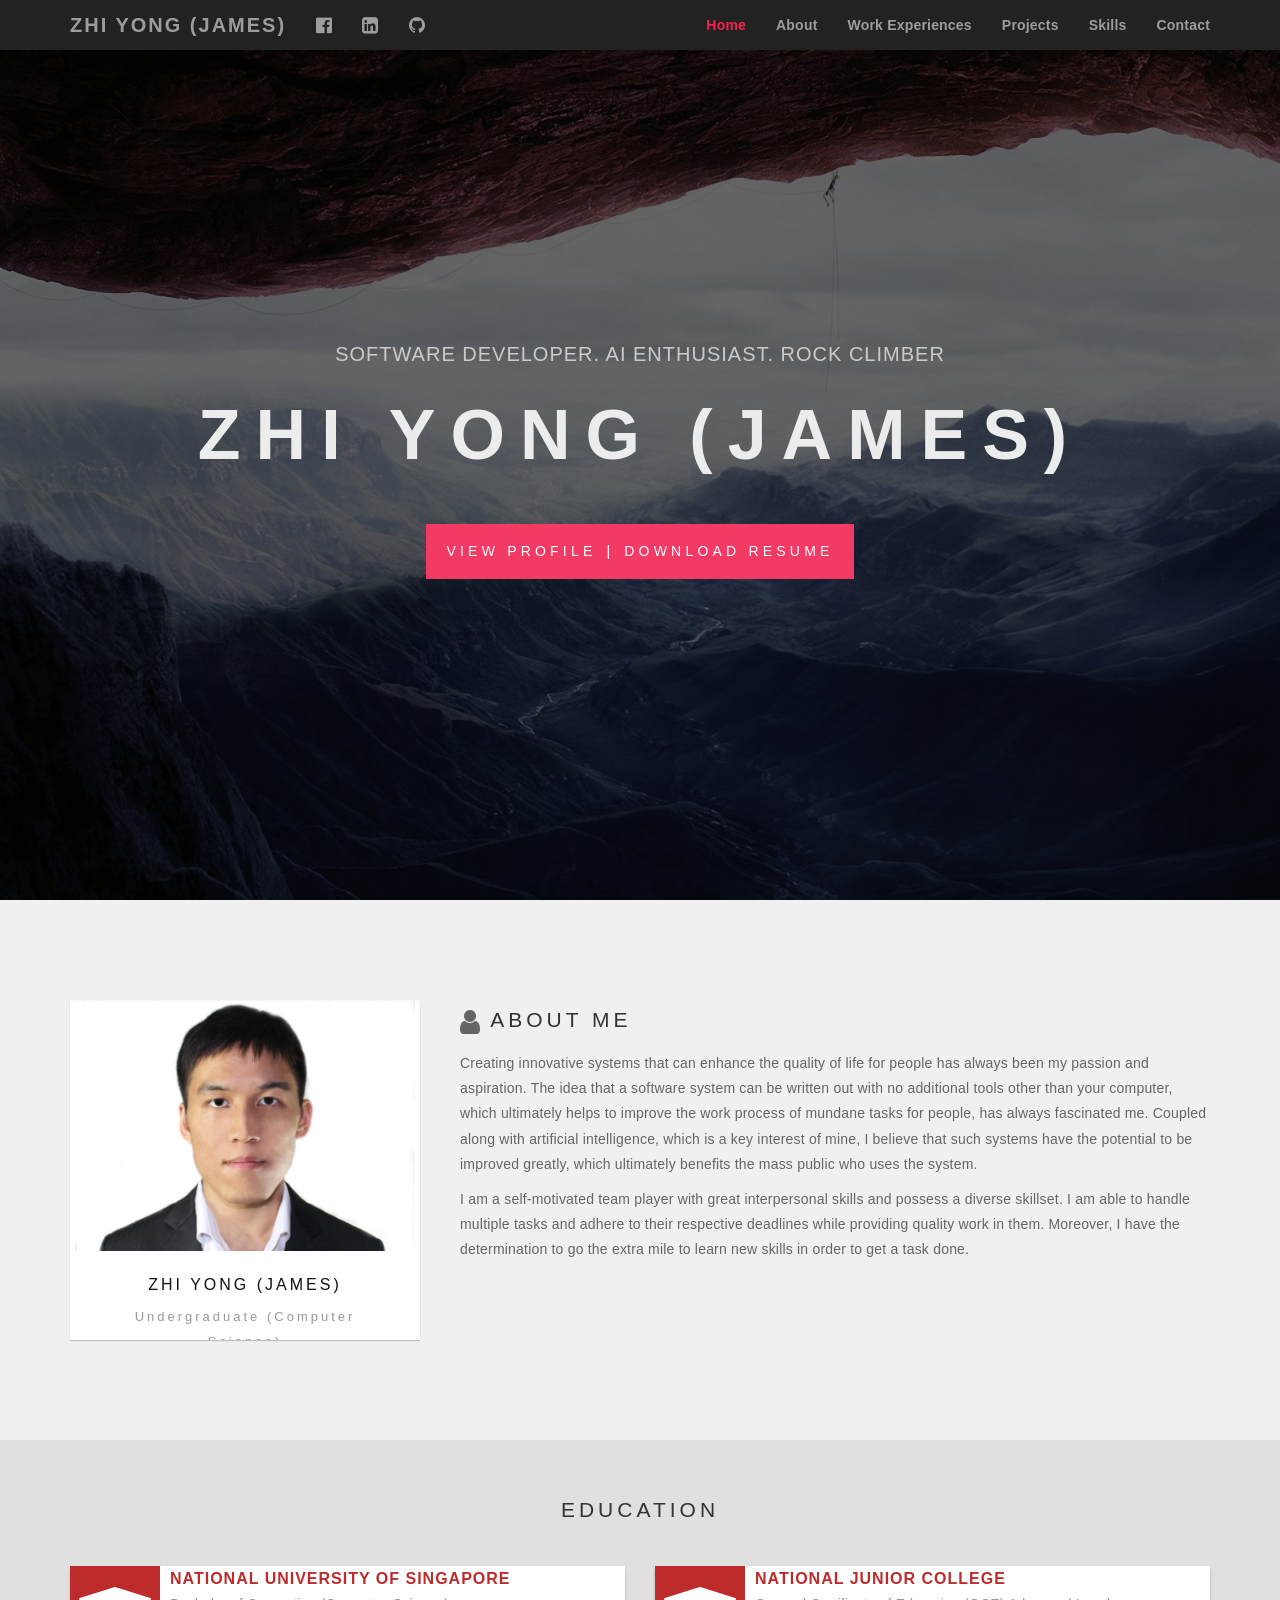
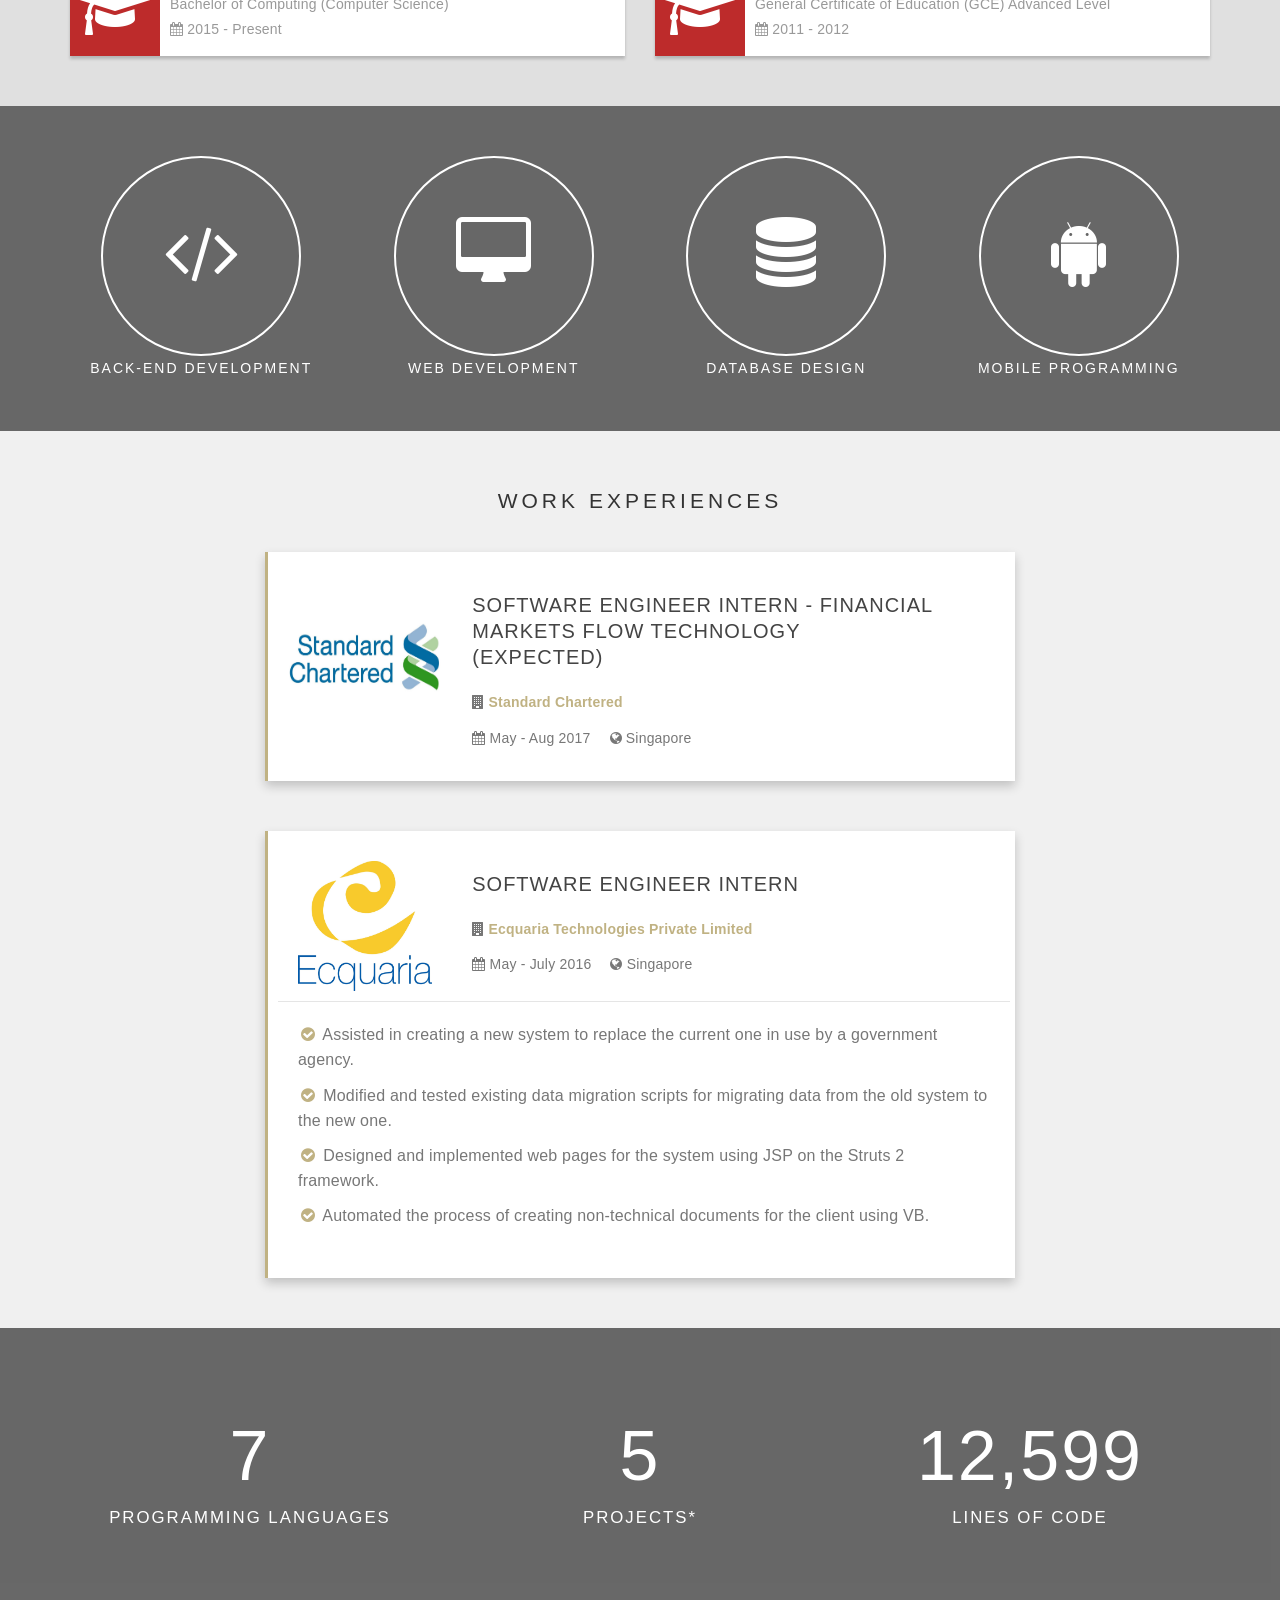
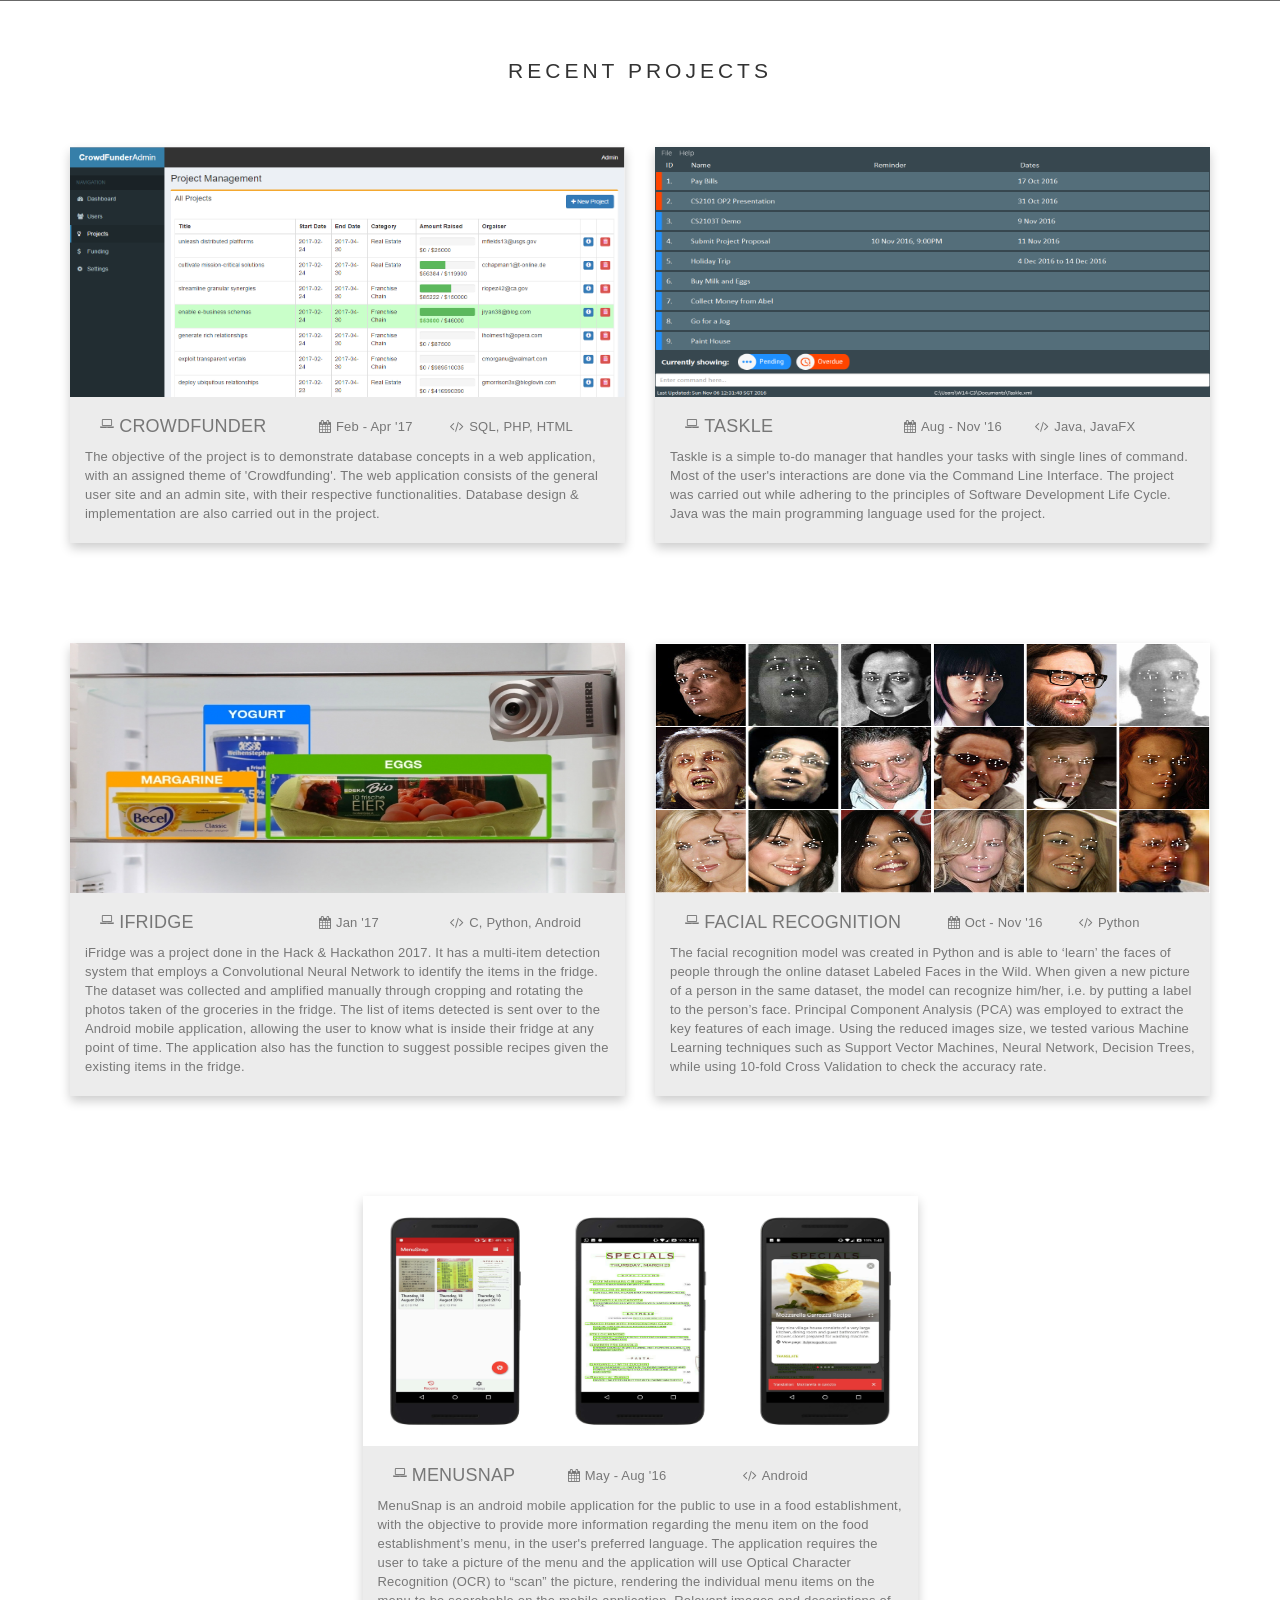
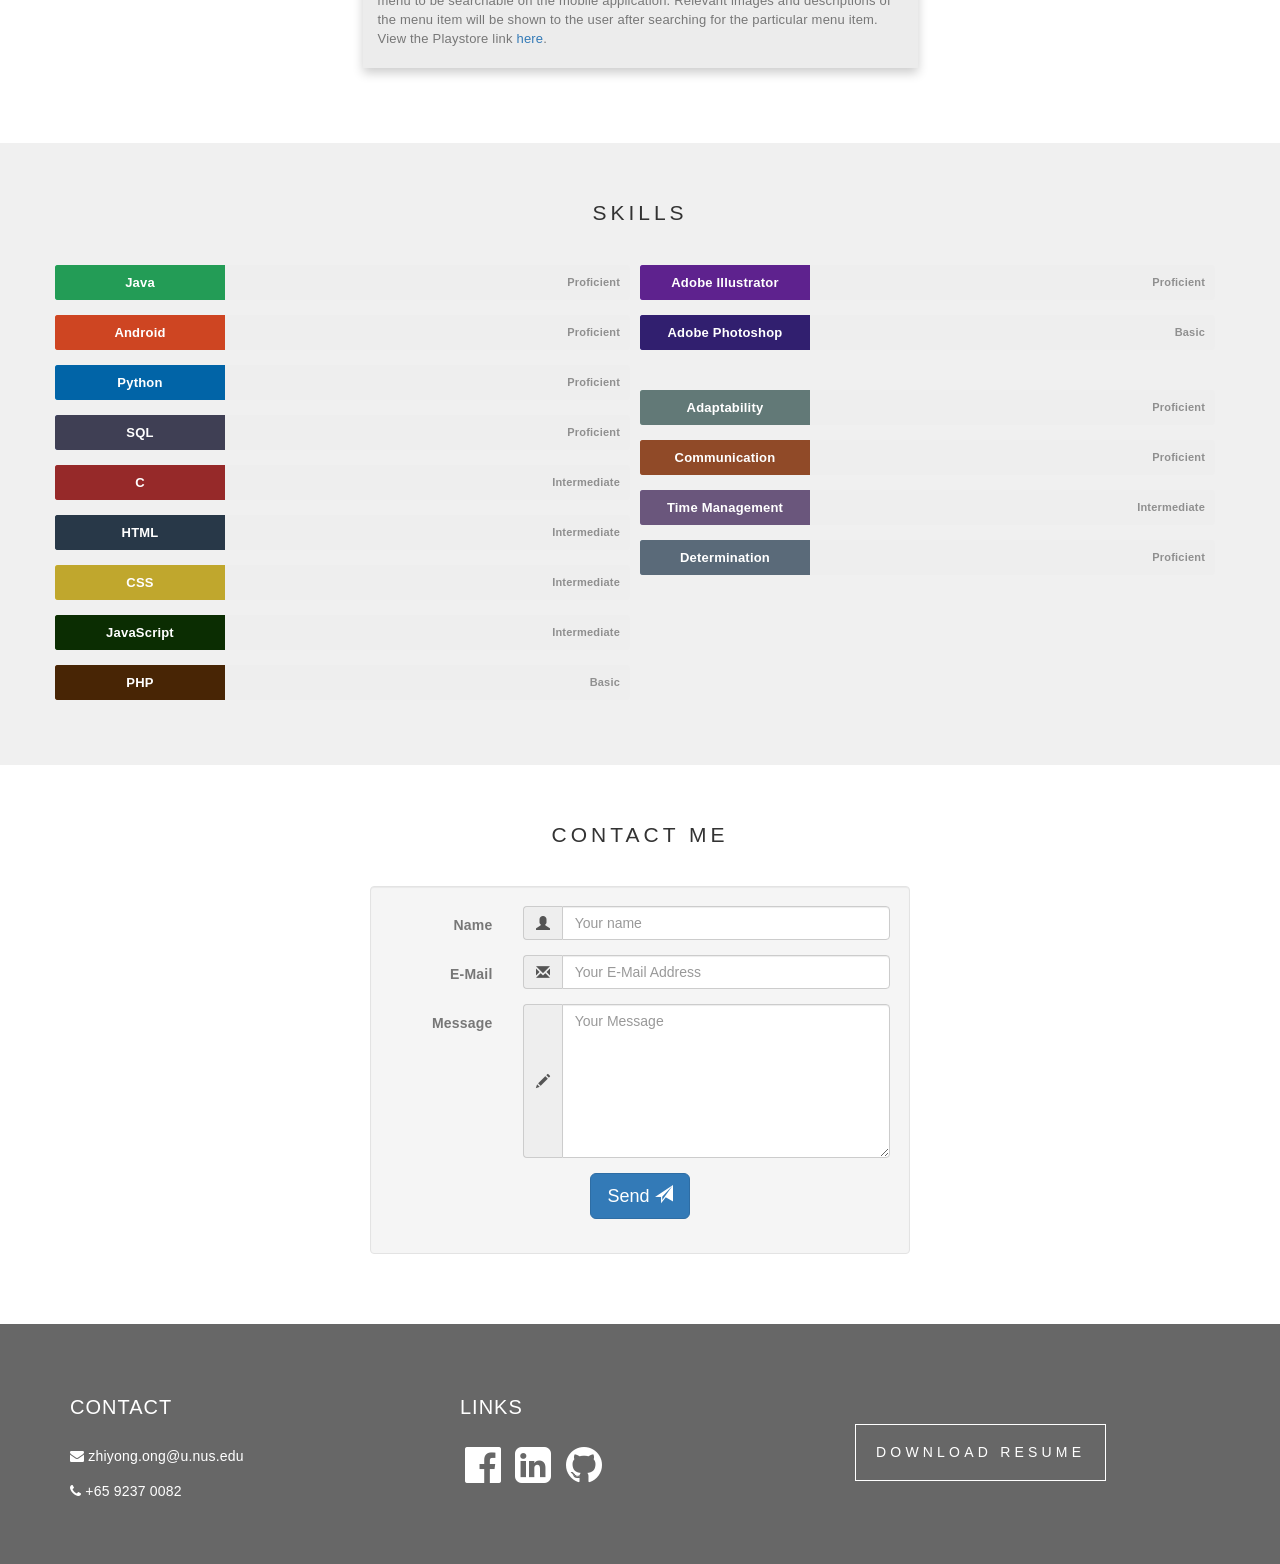
==== commit f5a6d1fd: "changed ordering of work experience" ====
--- a/index.html
+++ b/index.html
@@ -178,35 +178,6 @@
 	      					<div class="row">
 	      						<div class="work-info">
 		      						<div class="col-md-3">
-		      							<img src="images/ecq-logo.jpg" class="img-responsive center-block" alt="Ecquaria">
-		      						</div>
-		      						<div class="col-md-8">
-		      							<h3>Software Engineer Intern</h3>
-		     	 						<p><i class="fa fa-building"></i> <strong>Ecquaria Technologies Private Limited</strong></p>
-		     	 						<p><span><i class="fa fa-calendar"></i> May - July 2016 <i class="fa fa-globe"></i> Singapore</span></p>
-		      						</div>
-	      						</div>
-	      					</div>
-	      					<div class="row">
-	      						<div class="work-description">
-	      							<p><i class="fa fa-check-circle fa-fw"></i> Assisted in creating a new system to replace the current one in use by a government agency.</p>
-		 	 						<p><i class="fa fa-check-circle fa-fw"></i> Modified and tested existing data migration scripts for migrating data from the old system to the new one.</p>
-		 	 						<p><i class="fa fa-check-circle fa-fw"></i> Designed and implemented web pages for the system using JSP on the Struts 2 framework.</p>
-		 	 						<p><i class="fa fa-check-circle fa-fw"></i> Automated the process of creating non-technical documents for the client using VB.</p>
-	      						</div>
-	      					</div>
-      					</div>
-      				</div>
-
-				</div>
-				<br><br>
-				<div class="row" >
-      				<div class="col-md-2"></div>
-      				<div class="col-md-8">
-      					<div class="work-exp">
-	      					<div class="row">
-	      						<div class="work-info">
-		      						<div class="col-md-3">
 		      							<img src="images/standard-chartered-logo.jpg" class="img-responsive center-block long-logo" alt="Standard Chartered">
 		      						</div>
 		      						<div class="col-md-8">
@@ -227,8 +198,35 @@
       					</div>
       				</div>
   				</div>
+  				<br><br>
+				<div class="row" >	
+      				<div class="col-md-2"></div>
+      				<div class="col-md-8">
+      					<div class="work-exp">
+	      					<div class="row">
+	      						<div class="work-info">
+		      						<div class="col-md-3">
+		      							<img src="images/ecq-logo.jpg" class="img-responsive center-block" alt="Ecquaria">
+		      						</div>
+		      						<div class="col-md-8">
+		      							<h3>Software Engineer Intern</h3>
+		     	 						<p><i class="fa fa-building"></i> <strong>Ecquaria Technologies Private Limited</strong></p>
+		     	 						<p><span><i class="fa fa-calendar"></i> May - July 2016 <i class="fa fa-globe"></i> Singapore</span></p>
+		      						</div>
+	      						</div>
+	      					</div>
+	      					<div class="row">
+	      						<div class="work-description">
+	      							<p><i class="fa fa-check-circle fa-fw"></i> Assisted in creating a new system to replace the current one in use by a government agency.</p>
+		 	 						<p><i class="fa fa-check-circle fa-fw"></i> Modified and tested existing data migration scripts for migrating data from the old system to the new one.</p>
+		 	 						<p><i class="fa fa-check-circle fa-fw"></i> Designed and implemented web pages for the system using JSP on the Struts 2 framework.</p>
+		 	 						<p><i class="fa fa-check-circle fa-fw"></i> Automated the process of creating non-technical documents for the client using VB.</p>
+	      						</div>
+	      					</div>
+      					</div>
+      				</div>
+				</div>
 			</div>
-
 		</section>
 
 		<!--Projects Section-->
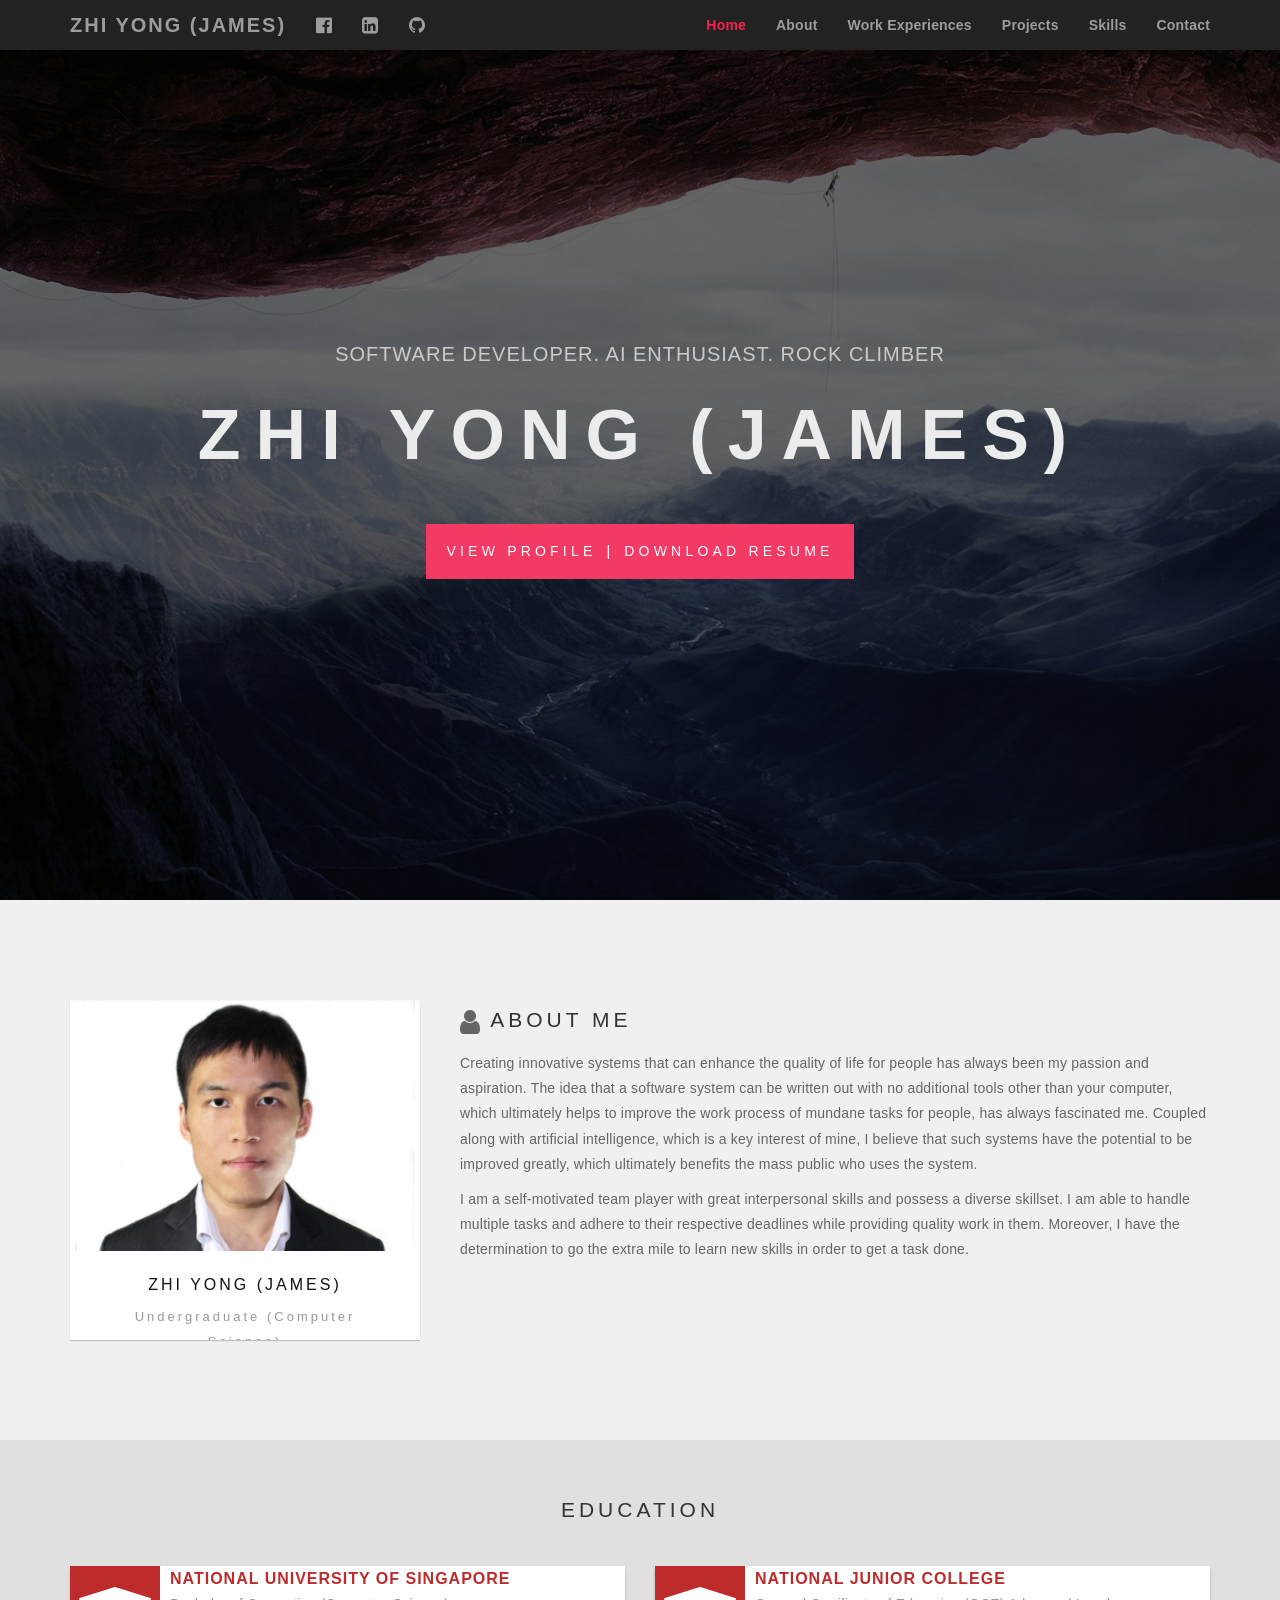
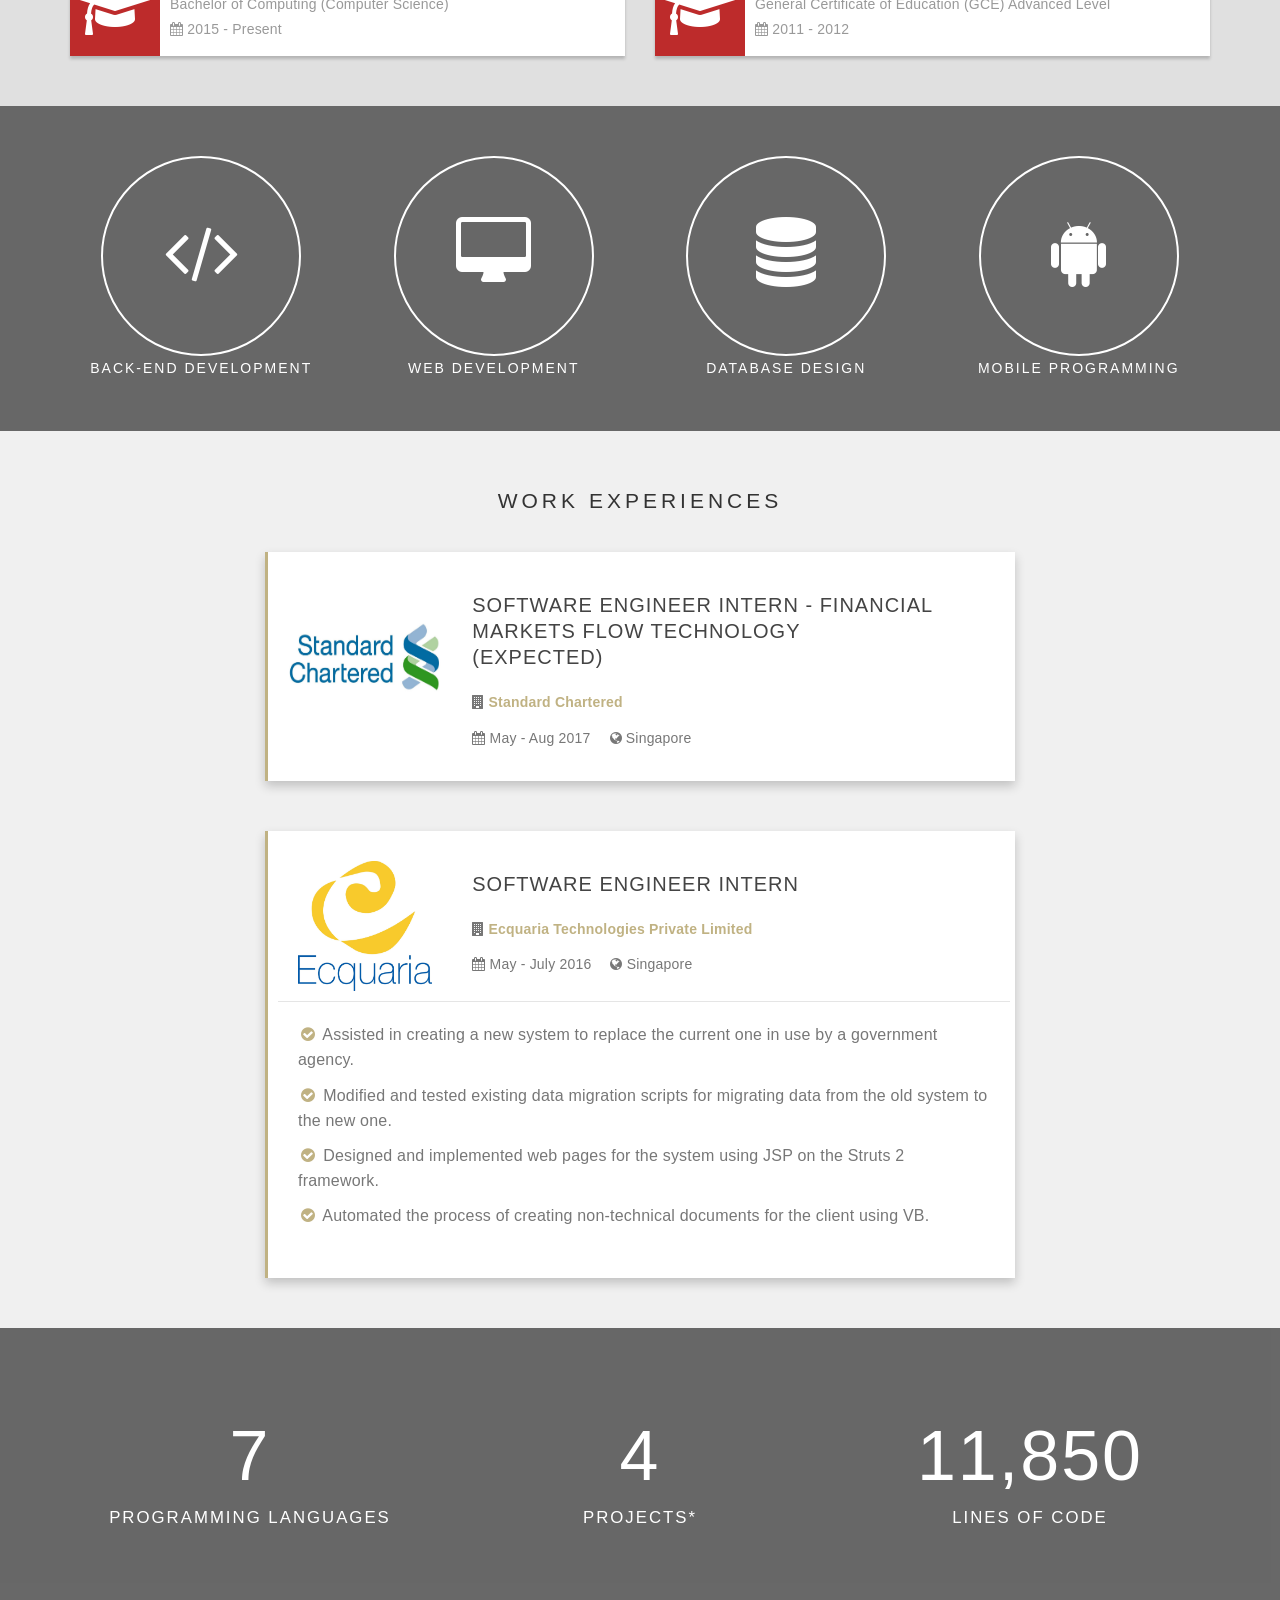
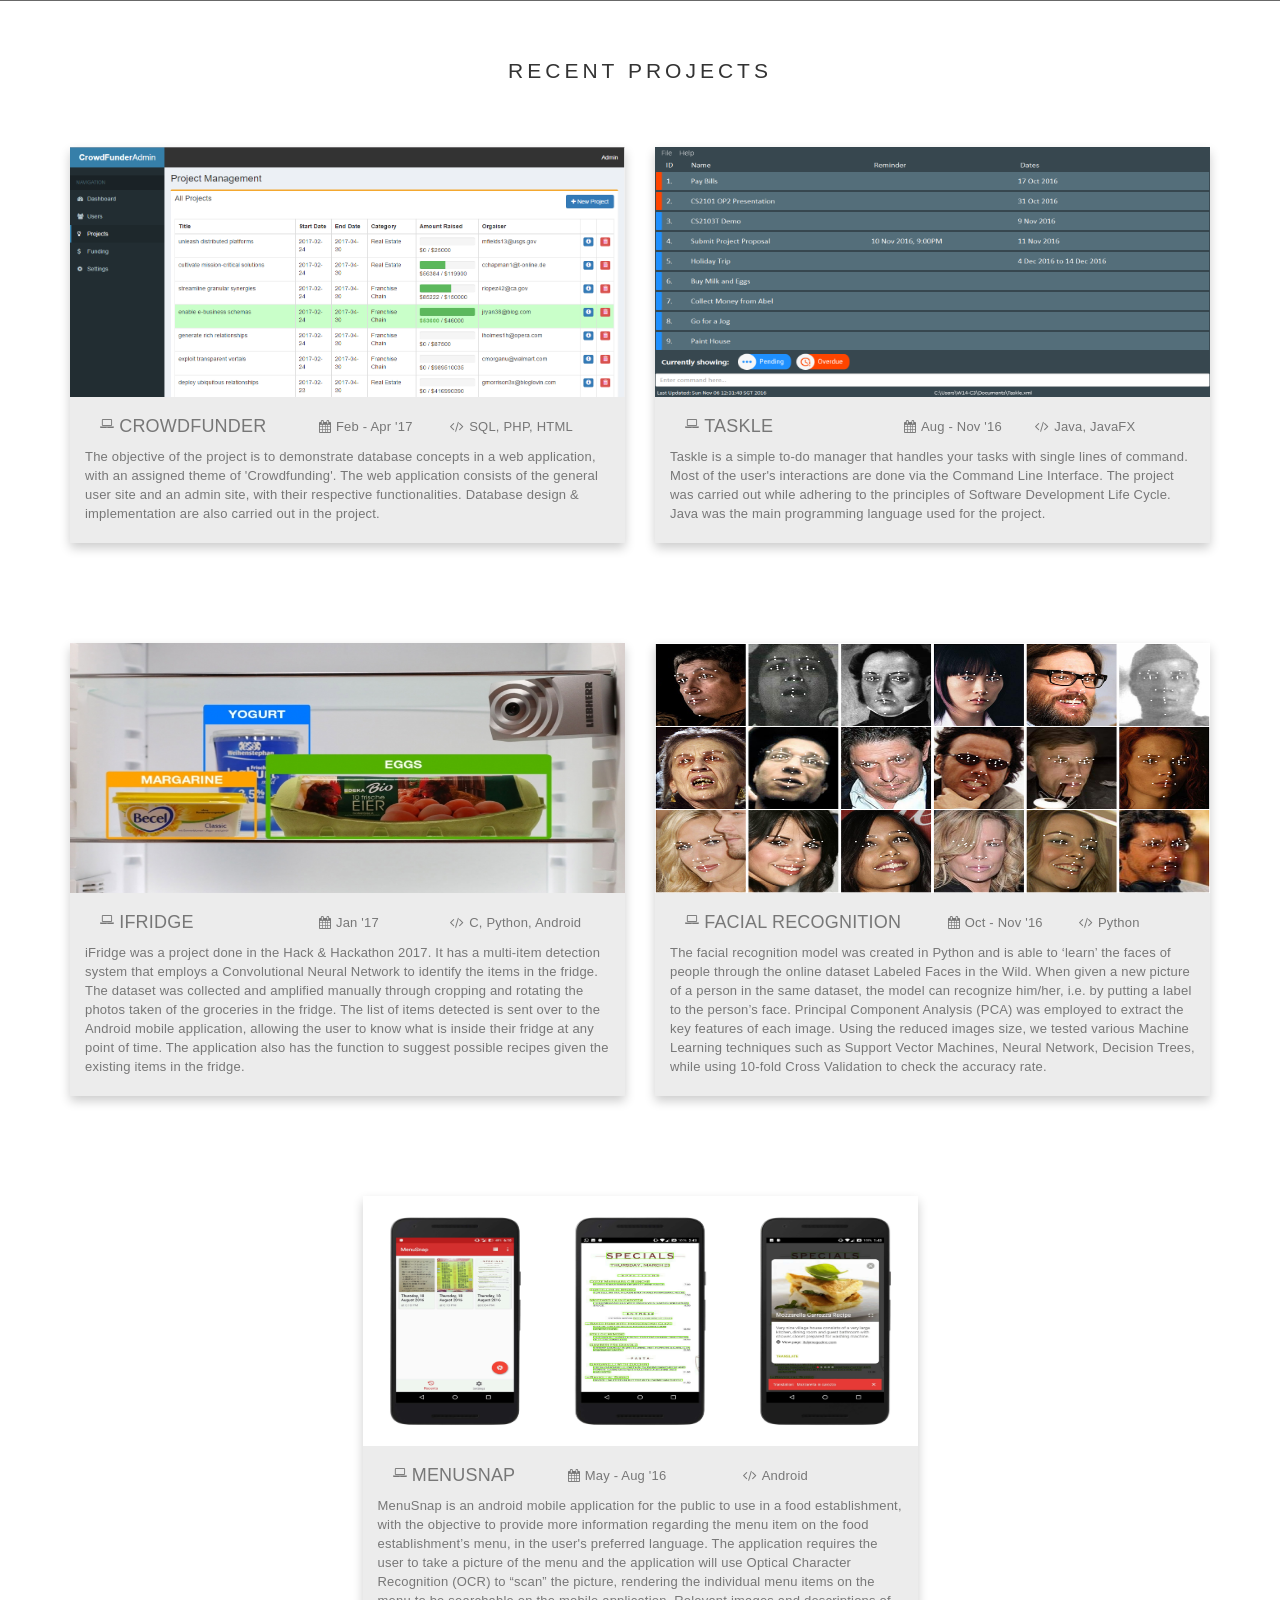
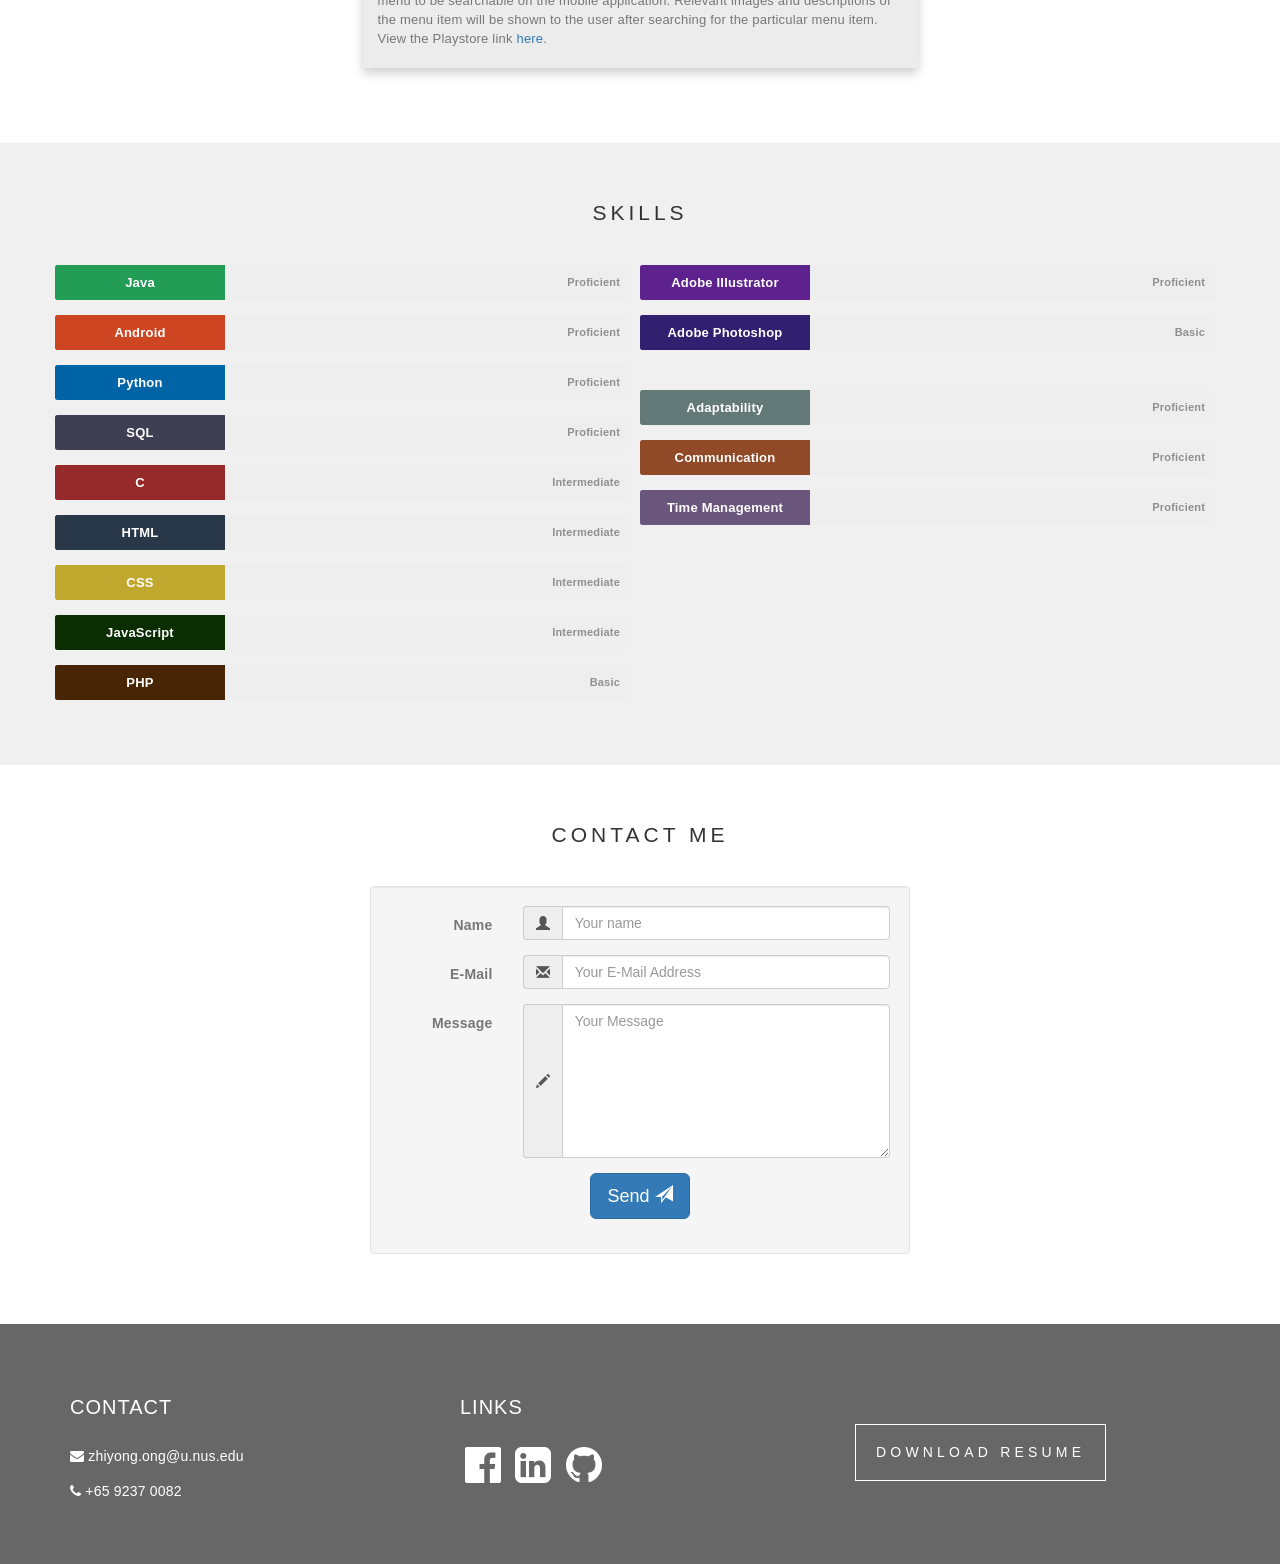
==== commit 0dcba4c9: "changed skills" ====
--- a/index.html
+++ b/index.html
@@ -504,16 +504,9 @@
 								</div> 
 	      					</div>
 	      					<div class="row">
-      							<div class="skillbar clearfix wow fadeInUp" data-wow-duration="1.0s" data-wow-delay="0.3s" style="visibility: visible; animation-duration: 1.5s; animation-delay:0.3s; animation-name: fadeInUp;" data-percent="70%">
+      							<div class="skillbar clearfix wow fadeInUp" data-wow-duration="1.0s" data-wow-delay="0.3s" style="visibility: visible; animation-duration: 1.5s; animation-delay:0.3s; animation-name: fadeInUp;" data-percent="80%">
 									<div class="skillbar-title" style="background: #76608a;"><span>Time Management</span></div>
 									<div class="skillbar-bar" style="background: #a688c2;"></div>
-									<div class="skillbar-percent"><b>Intermediate</b></div>
-								</div> 
-	      					</div>
-	      					<div class="row">
-	      						<div class="skillbar clearfix wow fadeInUp" data-wow-duration="1.0s" data-wow-delay="0.3s" style="visibility: visible; animation-duration: 1s; animation-delay:0.3s; animation-name: fadeInUp;" data-percent="90%">
-									<div class="skillbar-title" style="background: #647687;"><span>Determination</span></div>
-									<div class="skillbar-bar" style="background: #7d95ab;"></div>
 									<div class="skillbar-percent"><b>Proficient</b></div>
 								</div> 
 	      					</div>
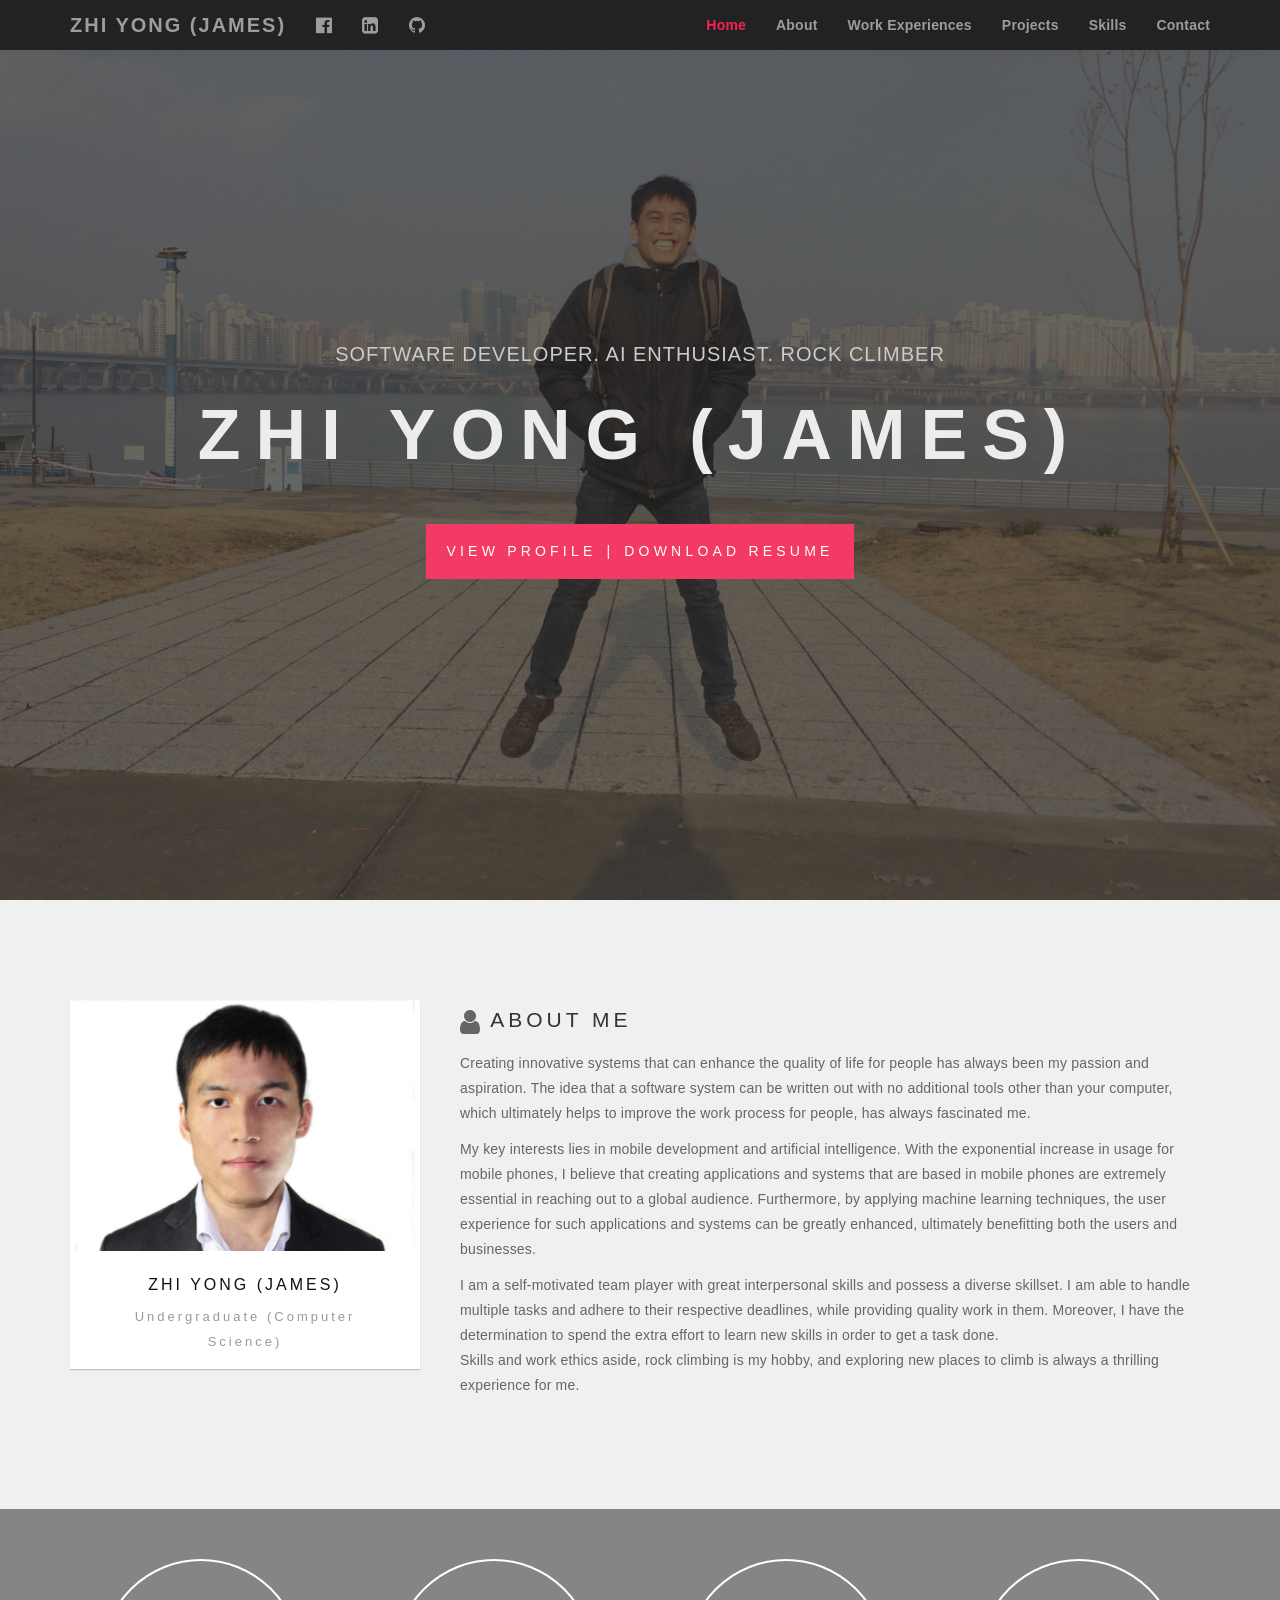
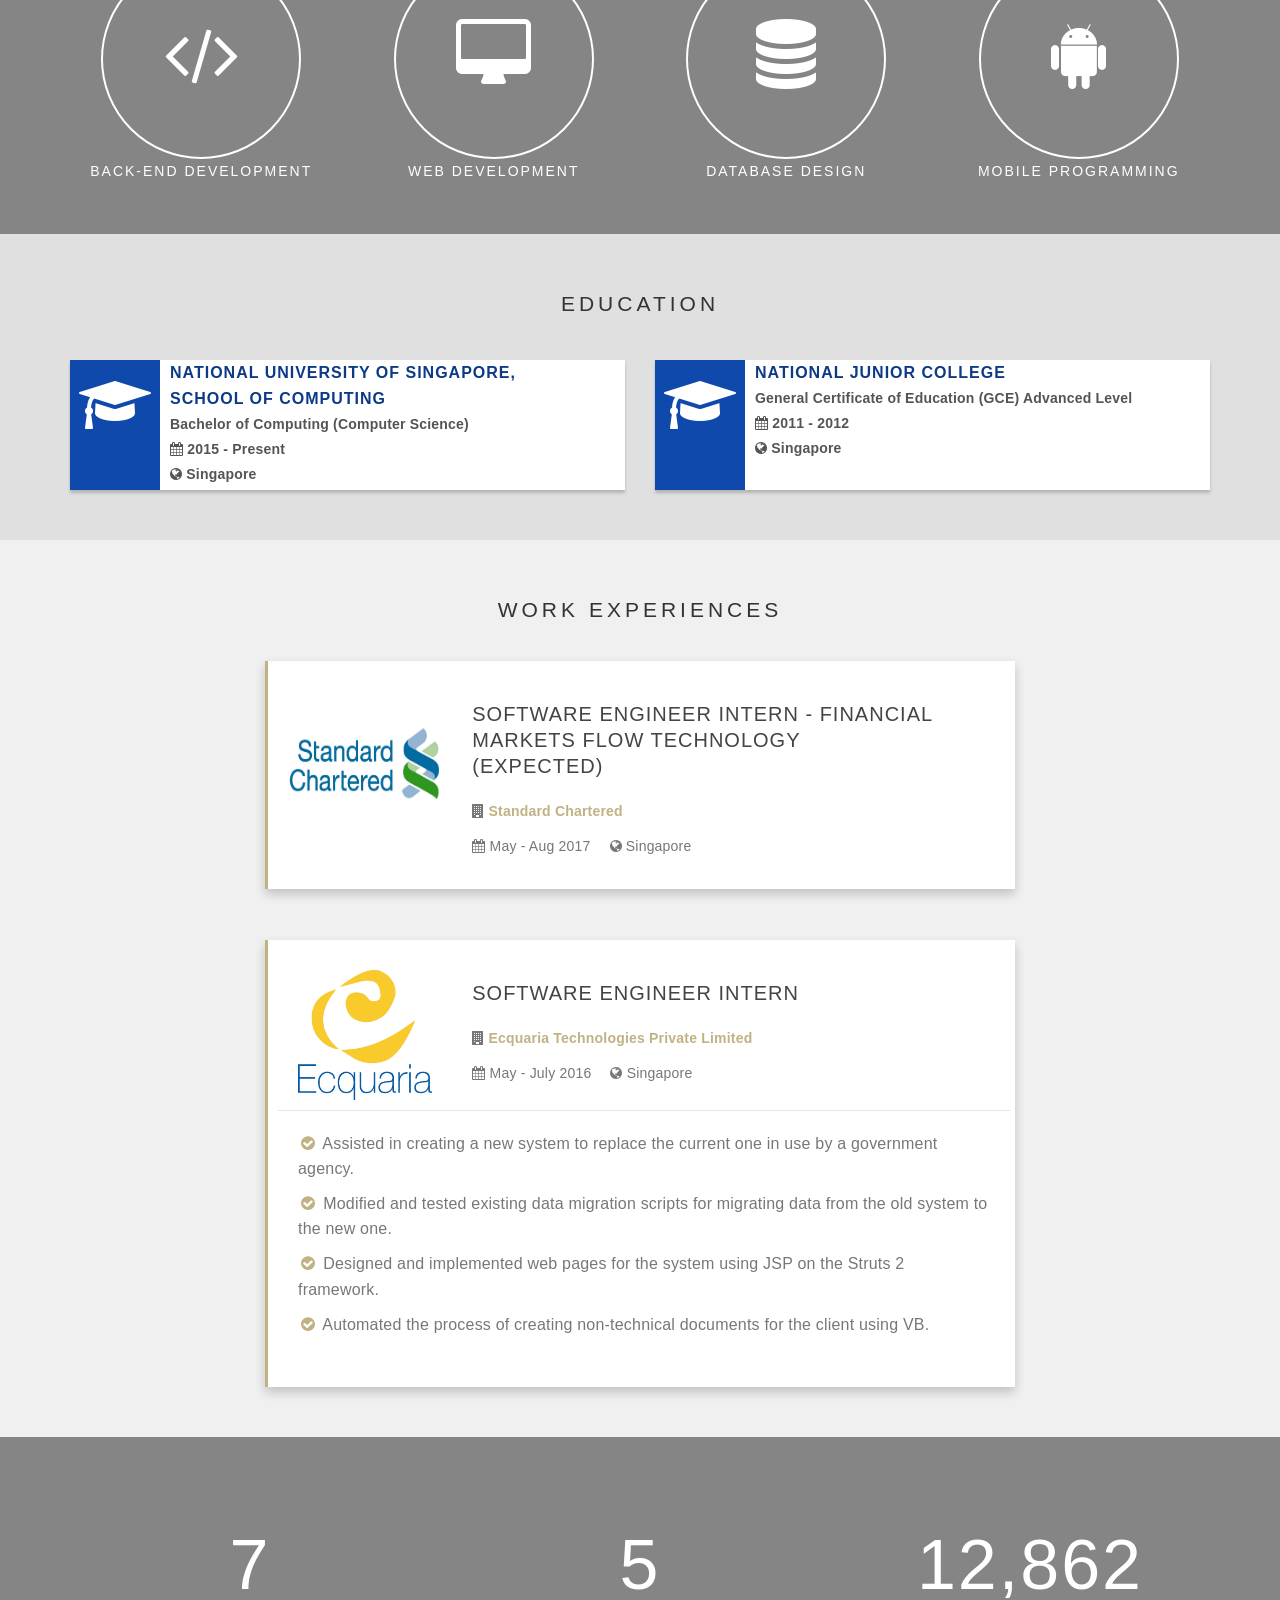
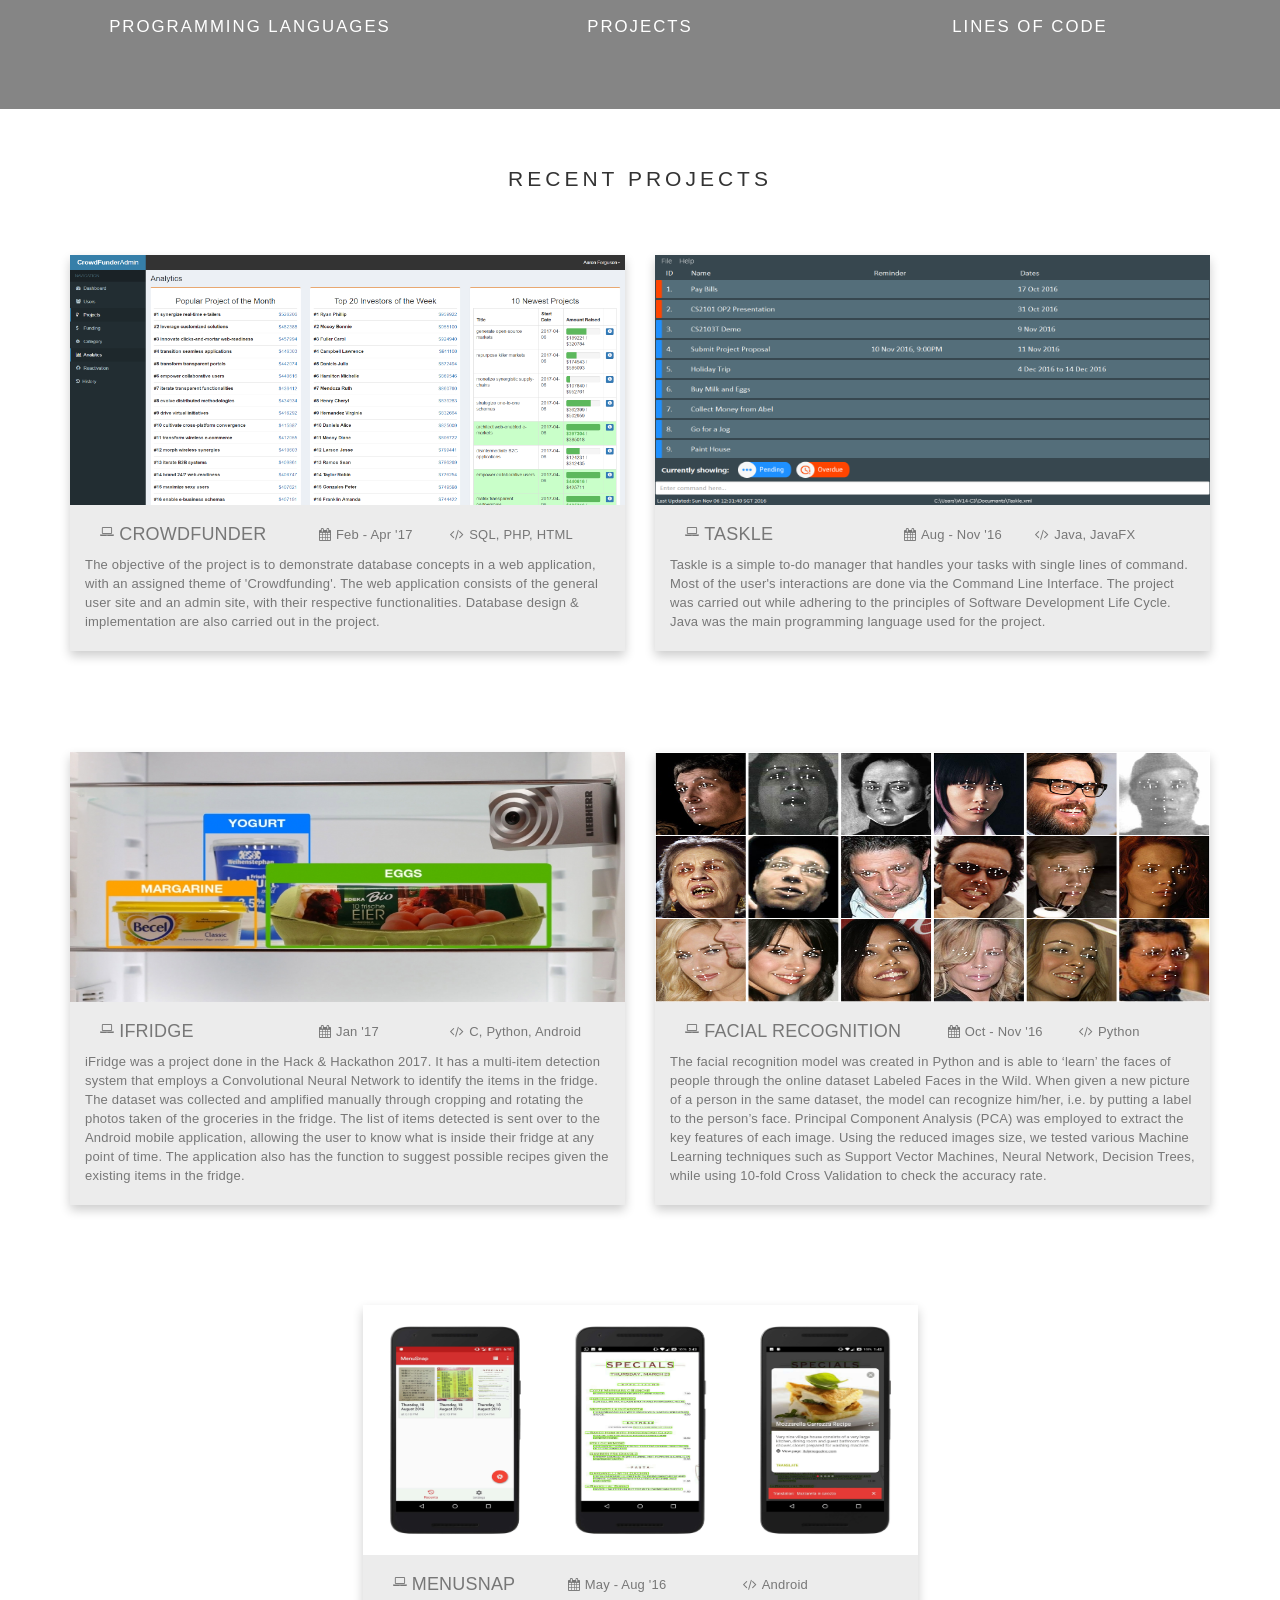
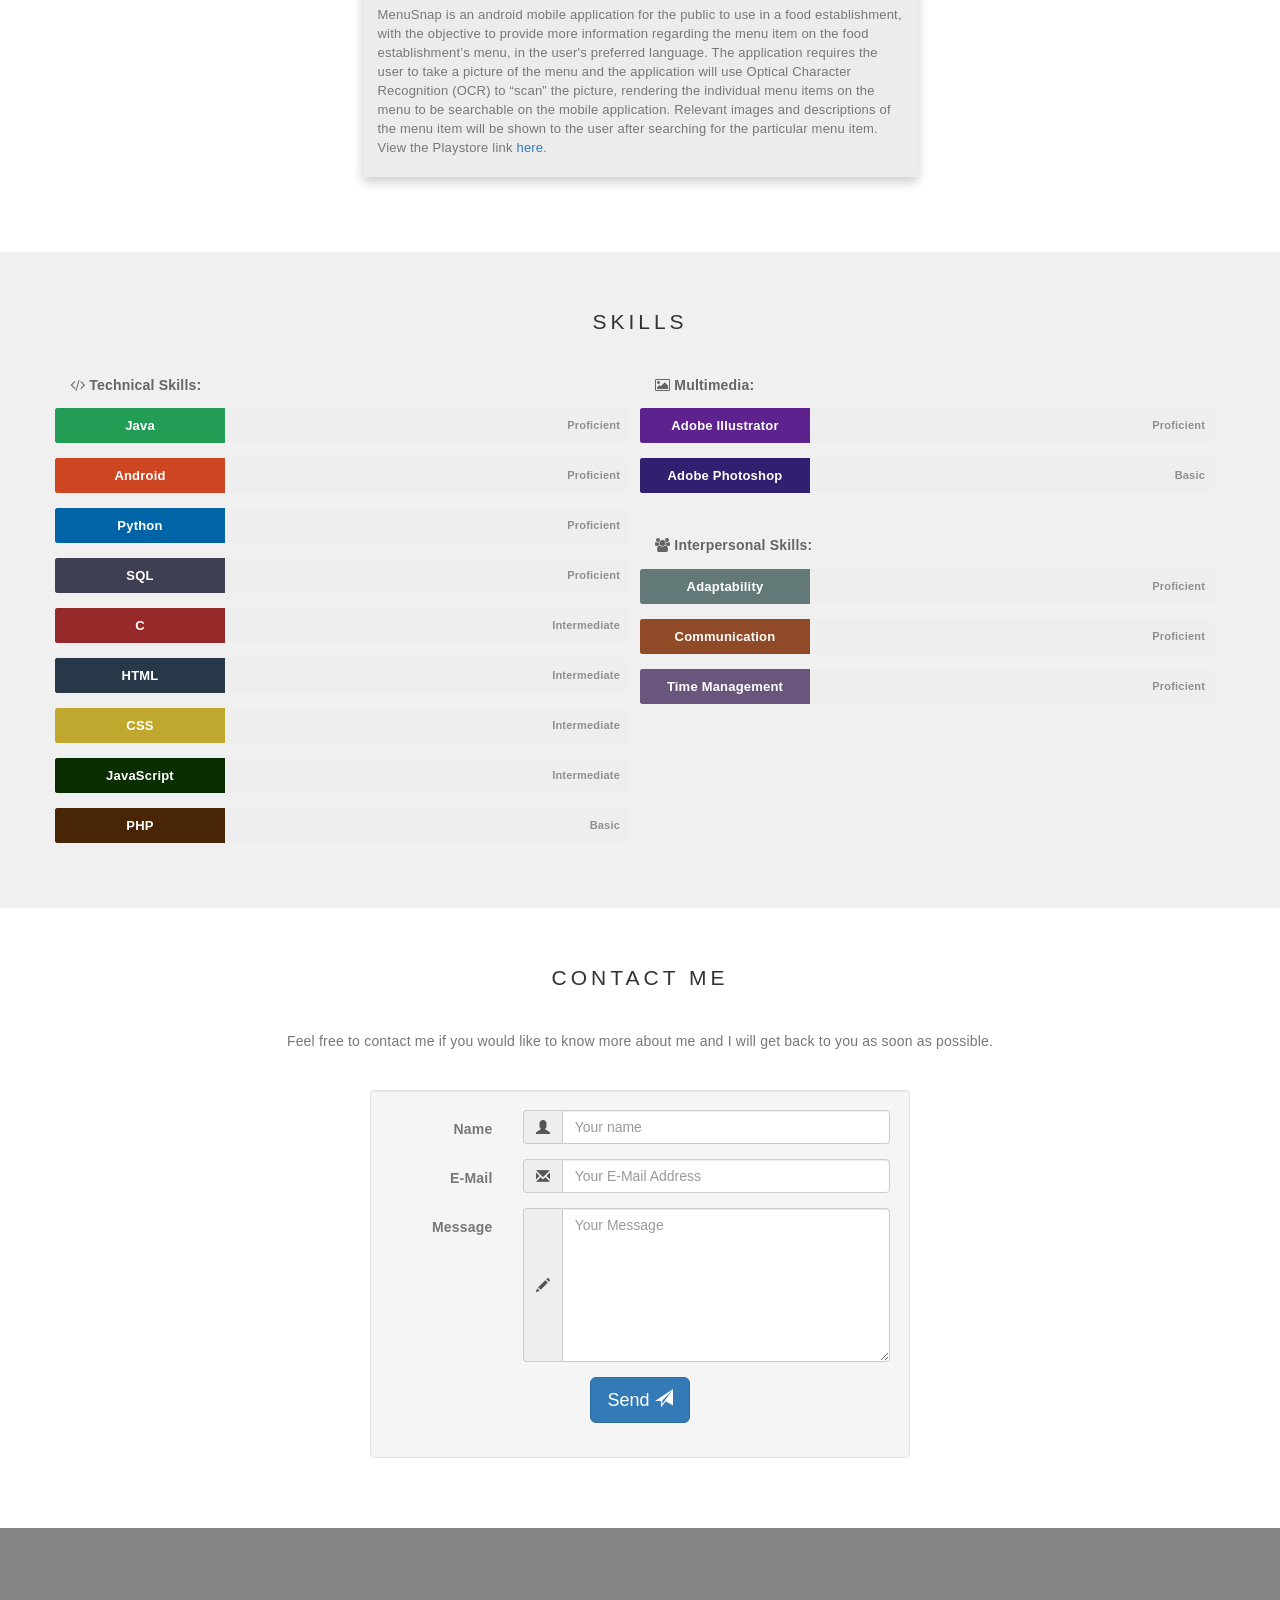
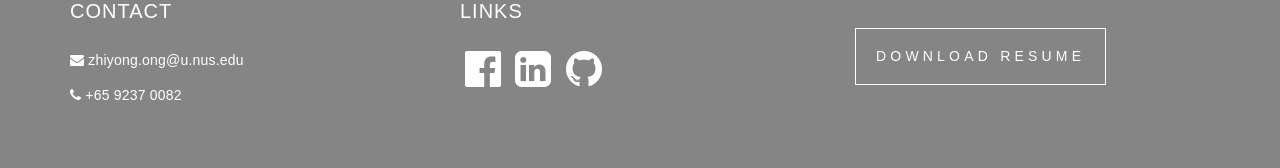
==== commit ae56975a: "modified responsive and images" ====
--- a/index.html
+++ b/index.html
@@ -35,7 +35,7 @@
     			</div>
 			    <div id="myNavbar" class="collapse navbar-collapse navbar-responsive-collapse">
 					<ul class="nav navbar-nav">
-						<li><a href="http://www.facebook.com/ongzhiyong" target="_blank"><i class="fa fa-facebook-official fa-lg"></i></a></li>
+						<li><a href="https://www.facebook.com/ongzhiyong" target="_blank"><i class="fa fa-facebook-official fa-lg"></i></a></li>
 						<li><a href="https://www.linkedin.com/in/zhi-yong-ong-6b8ba3ba" target="_blank"><i class="fa fa-linkedin-square fa-lg"></i></a></li>
 						<li><a href="https://github.com/zhiyong-ong" target="_blank"><i class="fa fa-github fa-lg"></i></a></li>
 					</ul>
@@ -73,7 +73,7 @@
 		<section id="about">
 			<div class="container">
 				<div class="row">
-      				<div class="col-md-4">
+      				<div class="col-md-4 col-centered">
       					<div class="about-card">
       						<div class="about-card-image">
       							<img src="images/profile.jpg" class="img-responsive center-block" alt="Profile Picture">
@@ -88,49 +88,14 @@
       					<div class="about-description">
       						<span><i class="fa fa-user fa-2x"></i></span>
             				<h2>About Me</h2>
-      						<p>Creating innovative systems that can enhance the quality of life for people has always been my passion and aspiration. The idea that a software system can be written out with no additional tools other than your computer, which ultimately helps to improve the work process of mundane tasks for people, has always fascinated me. Coupled along with artificial intelligence, which is a key interest of mine, I believe that such systems have the potential to be improved greatly, which ultimately benefits the mass public who uses the system.</p>
-      						<p>I am a self-motivated team player with great interpersonal skills and possess a diverse skillset. I am able to handle multiple tasks and adhere to their respective deadlines while providing quality work in them. Moreover, I have the determination to go the extra mile to learn new skills in order to get a task done.</p>
+      						<p>Creating innovative systems that can enhance the quality of life for people has always been my passion and aspiration. The idea that a software system can be written out with no additional tools other than your computer, which ultimately helps to improve the work process for people, has always fascinated me.</p>
+      						<p>My key interests lies in mobile development and artificial intelligence. With the exponential increase in usage for mobile phones, I believe that creating applications and systems that are based in mobile phones are extremely essential in reaching out to a global audience. Furthermore, by applying machine learning techniques, the user experience for such applications and systems can be greatly enhanced, ultimately benefitting both the users and businesses.
+      						<p>I am a self-motivated team player with great interpersonal skills and possess a diverse skillset. I am able to handle multiple tasks and adhere to their respective deadlines, while providing quality work in them. Moreover, I have the determination to spend the extra effort to learn new skills in order to get a task done. <br>Skills and work ethics aside, rock climbing is my hobby, and exploring new places to climb is always a thrilling experience for me.</p>
       					</div>
       				</div>
 				</div>
 			</div>
 		</section>
-
-		<!--Education Section-->
-		<section id="education" class="parallax-section">
-			<div class="container">
-				<div class="row">
-					<div class="section-title">
-            			<h2>Education</h2>
-      				</div>
-					<div class="col-md-6">
-					<div class="education-box">
-						<div class="edu-icon">
-							<span class="edu-icon-bg"><i class="fa fa-mortar-board fa-4x"></i></span>
-						</div>
-						<div class="edu-body">
-							<h3><strong>National University of Singapore</strong></h3>
-							<p>Bachelor of Computing (Computer Science)</p>
-							<p><i class="fa fa-calendar"></i> 2015 - Present </p>
-						</div>
-					</div>
-					</div>
-					<div class="col-md-6">
-					<div class="education-box">
-						<div class="edu-icon">
-							<i class="fa fa-mortar-board fa-4x"></i>
-						</div>
-						<div class="edu-body">
-							<h3><strong>National Junior College</strong></h3>
-							<p>General Certificate of Education (GCE) Advanced Level</p>
-							<p><i class="fa fa-calendar"></i> 2011 - 2012 </p>
-						</div>
-					</div>
-					</div>
-				</div>
-			</div>
-		</section>
-
 
 		<!--General Interests Section-->
 		<section id="interests" class="parallax-section">
@@ -161,6 +126,43 @@
   						</div>
       					<span class="interests-info">Mobile Programming</span>
       				</div>
+				</div>
+			</div>
+		</section>
+
+		<!--Education Section-->
+		<section id="education" class="parallax-section">
+			<div class="container">
+				<div class="row">
+					<div class="section-title">
+            			<h2>Education</h2>
+      				</div>
+					<div class="col-md-6">
+						<div class="education-box">
+							<div class="edu-icon">
+								<span class="edu-icon-bg"><i class="fa fa-mortar-board fa-4x"></i></span>
+							</div>
+							<div class="edu-body">
+								<h3><strong>National University of Singapore, <br>School of Computing</strong></h3>
+								<p>Bachelor of Computing (Computer Science)</p>
+								<p><i class="fa fa-calendar"></i> 2015 - Present </p>
+								<p><i class="fa fa-globe"></i> Singapore</p>
+							</div>
+						</div>
+					</div>
+					<div class="col-md-6">
+						<div class="education-box">
+							<div class="edu-icon">
+								<i class="fa fa-mortar-board fa-4x"></i>
+							</div>
+							<div class="edu-body">
+								<h3><strong>National Junior College</strong></h3>
+								<p>General Certificate of Education (GCE) Advanced Level</p>
+								<p><i class="fa fa-calendar"></i> 2011 - 2012 </p>
+								<p><i class="fa fa-globe"></i> Singapore</p>
+							</div>
+						</div>
+					</div>
 				</div>
 			</div>
 		</section>
@@ -240,7 +242,7 @@
       				</div>
       				<div class="col-lg-4">
       					<h1 id="count2"> </h1>
-      					<span>Projects*</span>
+      					<span>Projects</span>
       				</div>
       				<div class="col-lg-4">
       					<h1 id="count3"> </h1>
@@ -260,7 +262,7 @@
       				<div class="col-md-6">
       					<div class="project-box">
       						<a href="https://github.com/kennethtxytqw/2102_project">
-      						<div class="project-header" style="background-image: url('images/crowdfund.png');">
+      						<div class="project-header" style="background-image: url('images/Crowdfunder.png');">
       							<div class="overlay"></div>
       						</div>
       						</a>
@@ -405,6 +407,9 @@
       				</div>
       				
       				<div class="col-md-6">
+      					<div>
+      						<p class="text-left"><i class="fa fa-code"></i><b> Technical Skills: </b></p>
+      					</div>
       					<div class="sub-skills">
       						<div class="row">
 	      						<div class="skillbar clearfix  wow fadeInUp" data-wow-duration="1.0s" data-wow-delay="0.3s" style="visibility: visible; animation-duration: 1.5s; animation-delay:0.3s; animation-name: fadeInUp;" data-percent="100%">
@@ -463,7 +468,7 @@
 								</div> 
 	      					</div>
 	      					<div class="row">
-	      						<div class="skillbar clearfix wow fadeInUp" data-wow-duration="1.0s" data-wow-delay="0.3s" style="visibility: visible; animation-duration: 1s; animation-delay:0.3s; animation-name: fadeInUp;" data-percent="50%">
+	      						<div class="skillbar clearfix wow fadeInUp" data-wow-duration="1.0s" data-wow-delay="0.3s" style="visibility: visible; animation-duration: 1s; animation-delay:0.3s; animation-name: fadeInUp;" data-percent="60%">
 									<div class="skillbar-title" style="background: #502906;"><span>PHP</span></div>
 									<div class="skillbar-bar" style="background: #7E420D;"></div>
 									<div class="skillbar-percent"><b>Basic</b></div>
@@ -473,6 +478,9 @@
       				</div>
       					
       				<div class="col-md-6">
+      					<div>
+      						<p class="text-left"><i class="fa fa-photo"></i><b> Multimedia:</b></p>
+      					</div>
       					<div class="sub-skills">
       						<div class="row">
 	      						<div class="skillbar clearfix wow fadeInUp" data-wow-duration="1.0s" data-wow-delay="0.3s" style="visibility: visible; animation-duration: 1.5s; animation-delay:0.3s; animation-name: fadeInUp;" data-percent="100%">
@@ -489,6 +497,9 @@
 								</div> 
 	      					</div>
 	      					<br>
+	      					<div>
+      							<p class="text-left"><i class="fa fa-users"></i><b> Interpersonal Skills:</b></p>
+      						</div>
 	      					<div class="row">
 	      						<div class="skillbar clearfix wow fadeInUp" data-wow-duration="1.0s" data-wow-delay="0.3s" style="visibility: visible; animation-duration: 1s; animation-delay:0.3s; animation-name: fadeInUp;" data-percent="100%">
 									<div class="skillbar-title" style="background: #6d8784;"><span>Adaptability</span></div>
@@ -520,42 +531,10 @@
 				<div class="section-title">
         			<h2>Contact Me</h2>
   				</div>
-<!-- 				<div class="row">
-				      <div class="col-md-6 col-md-offset-3">
-				        <div class="well well-sm">
-				          <form class="form-horizontal" id="contact_form" action="https://formspree.io/zhiyong.ong@u.nus.edu" method="POST">
-				          <fieldset>				    	
-				            <div class="form-group">
-				              <label class="col-md-3 control-label" for="name">Name</label>
-				              <div class="col-md-9">
-				                <input id="name" name="name" type="text" placeholder="Your name" class="form-control">
-				              </div>
-				            </div>
-				    
-				            <div class="form-group">
-				              <label class="col-md-3 control-label" for="email">Your E-mail</label>
-				              <div class="col-md-9">
-				                <input id="_replyto" name="_replyto" type="email" placeholder="Your email" class="form-control">
-				              </div>
-				            </div>
-				    
-				            <div class="form-group">
-				              <label class="col-md-3 control-label" for="message">Your message</label>
-				              <div class="col-md-9">
-				                <textarea class="form-control" id="message" name="message" placeholder="Please enter your message here..." rows="5"></textarea>
-				              </div>
-				            </div>
-				    
-				            <div class="form-group">
-				              <div class="col-md-12 text-middle">
-				                <button type="submit" class="btn btn-primary btn-lg" value="Send">Submit</button>
-				              </div>
-				            </div>
-				          </fieldset>
-				          </form>
-				        </div>
-				      </div>
-					</div> -->
+  				<div>
+  				<p>Feel free to contact me if you would like to know more about me and I will get back to you as soon as possible.</p>
+  				</div>
+  				<br>
 		      <div class="col-md-6 col-md-offset-3">
 			    <form class="well form-horizontal" action="https://formspree.io/zhiyong.ong@u.nus.edu" method="post" id="contactForm">			
 				<!-- Text input-->
@@ -620,14 +599,14 @@
 					<div class="col-md-4">
 						<h3>Links</h3>
 						<p>
-							<span class="link-facebook"><a href="http://www.facebook.com/ongzhiyong" target="_blank"><i class="fa fa-facebook-official fa-3x"></i></a></span>
+							<span class="link-facebook"><a href="https://www.facebook.com/ongzhiyong" target="_blank"><i class="fa fa-facebook-official fa-3x"></i></a></span>
 							<span class="link-linkedin"><a href="https://www.linkedin.com/in/zhi-yong-ong-6b8ba3ba" target="_blank"><i class="fa fa-linkedin-square fa-3x"></i></a></span>
 							<span class="link-github"><a href="https://github.com/zhiyong-ong" target="_blank"><i class="fa fa-github fa-3x"></i></a></span>
 						</p>
 					</div>
 					<div class="col-md-4">
 						<p>
-							<a href="Hamsyari_Resume.pdf" download="Resume_Zhi-Yong_Ong.pdf" class="footer-btn">Download Resume</a>
+							<a href="Resume_Zhi-Yong_Ong.pdf" download="Resume_Zhi-Yong_Ong.pdf" class="footer-btn">Download Resume</a>
 						</p>
 					</div>
 				</div>
--- a/css/style.css
+++ b/css/style.css
@@ -40,7 +40,7 @@
 }
 
 footer {
-	background: url(../images/footer-bg1.jpg) 50% 0 no-repeat fixed;
+	background: url(../images/footer-bg2.jpg) 50% 0 no-repeat fixed;
     background-size: cover;
 	color: #fff;	
     padding: 50px 0;
@@ -94,14 +94,23 @@
     background-color: #f0f0f0;
 }
 
-#home .overlay, #projects-summary .overlay, footer .overlay, #interests .overlay {
-    background: rgba(03,03,03,0.6);
+#projects-summary .overlay, footer .overlay, #interests .overlay {
+    background: rgba(64, 64, 64, 0.64);
     width: 100%;
     height: 100%;
     position: absolute;
     top:0;
 }
 
+#home .overlay {
+    background: rgba(41, 41, 41, 0.71);
+    width: 100%;
+    height: 100%;
+    position: absolute;
+    top:0;
+}
+}
+
 .about-card:hover, .education-box:hover, .project-box:hover {
     transform: translateY(-10px);
     box-shadow: 0 22px 43px rgba(0, 0, 0, 0.15);
@@ -115,7 +124,7 @@
 }
 
 .about-card {
-    max-height: 340px;
+    max-height: 370px;
     max-width: 360px;
     margin-right: 10px;
     overflow: hidden;
@@ -189,6 +198,7 @@
 .education-box {
     background-color: #ffffff;
     min-height: 90px;
+    height: 130px;
     padding: 0;
     text-align: left;
     box-shadow: 0px 3px 3px rgba(0, 0, 0, 0.2);
@@ -197,9 +207,9 @@
 
 .education-box .edu-icon {
     float: left;
-    height: 90px;
+    height: 130px;
     width: 90px;
-    background-color: #bd2b2b;
+    background-color: #0E49AB;
     color: #fff;
     margin-right: 10px;
     line-height: 120px;
@@ -210,11 +220,13 @@
     font-size: 16px;
     padding-bottom: 0;
     margin: 5px 0 0 0;
-    color: #bd2b2b;
+    color: #0C3A86;
 }
 
 .edu-body p {
     margin: 0;
+    color: #545454;
+    font-weight: bold;
 }
 
 
@@ -224,7 +236,7 @@
 }
 
 #home {
-    background-image: url(../images/home.jpg);
+    background-image: url(../images/home1.JPG);
     background-attachment: fixed;
     background-position: 50%;
     background-size: cover;
@@ -551,7 +563,7 @@
 }
 
 .work-exp:hover {
-     transform: translateY(-10px);
+    transform: translateY(-10px);
     box-shadow: 0 22px 43px rgba(0, 0, 0, 0.15);
 }
 
@@ -561,7 +573,7 @@
 
 .long-logo {
     height:130px !important;
-    padding-top: 50px !important;
+    padding-top: 45px !important;
 }
 
 .work-info img {
--- a/css/responsive.css
+++ b/css/responsive.css
@@ -1,4 +1,4 @@
-@media screen and (max-width: 961px) {
+@media screen and (max-width: 991px) {
     #home h1 {
         font-size: 3.5em;
     }
@@ -20,8 +20,12 @@
     	margin: 50px 0;
     }
 
+    .education-box {
+        height: 150px !important;
+    }
+
     .education-box .edu-icon, .education-box .edu-body {
-    	height: 130px !important;
+    	height: 150px !important;
     }
 
     .testimony {
@@ -36,4 +40,38 @@
     #projects .section-title {
     	padding-bottom: 0;
     }
+
+    .long-logo {
+        height:130px !important;
+        padding-top: 20px !important;
+    }
+
+    .col-centered {
+        display:inline-block;
+        float:none;
+        /* reset the text-align */
+        text-align:left;
+        /* inline-block space fix */
+        margin-right:-4px;
+    }
+}
+
+@media screen and (max-width: 480px) {
+    .education-box {
+        height: 180px !important;
+    }
+
+    .education-box .edu-icon, .education-box .edu-body {
+        height: 180px !important;
+    }
+}
+
+@media screen and (max-width: 352px) {
+    .education-box {
+        height: 230px !important;
+    }
+
+    .education-box .edu-icon, .education-box .edu-body {
+        height: 230px !important;
+    }
 }
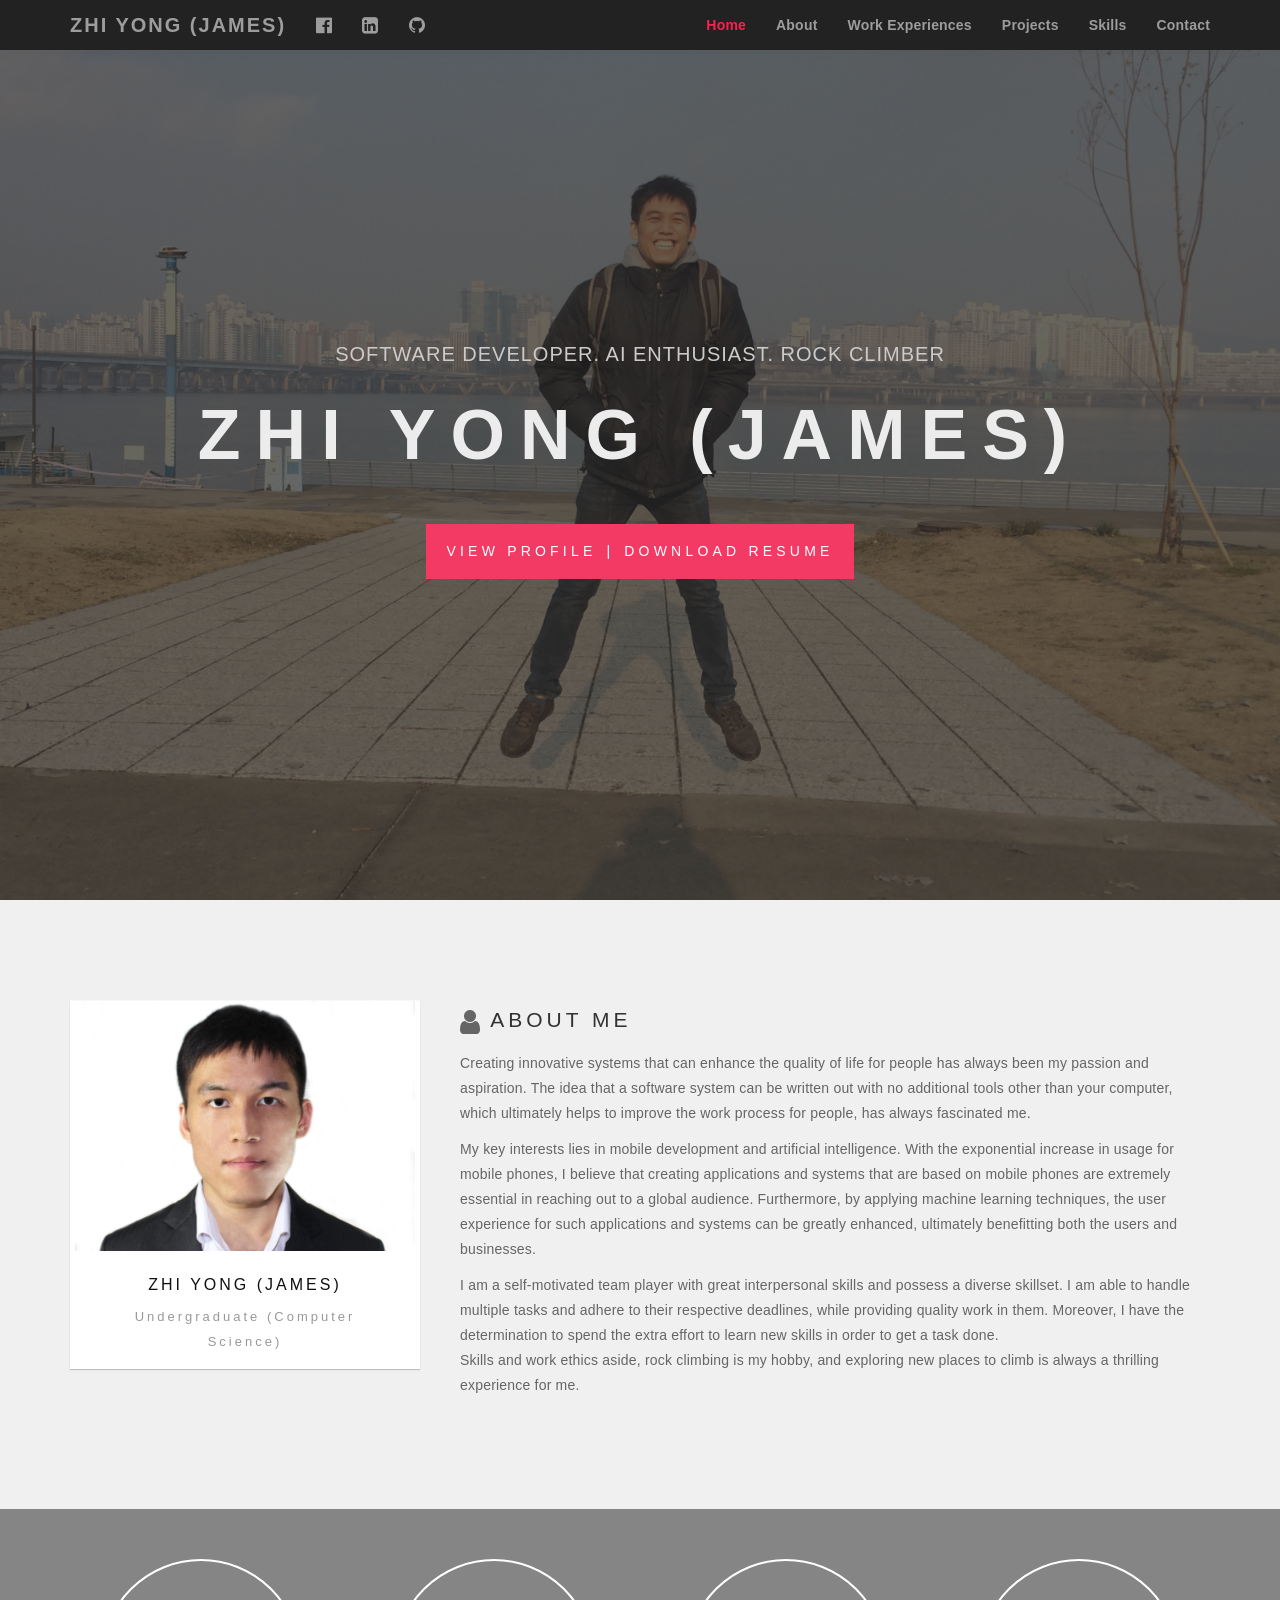
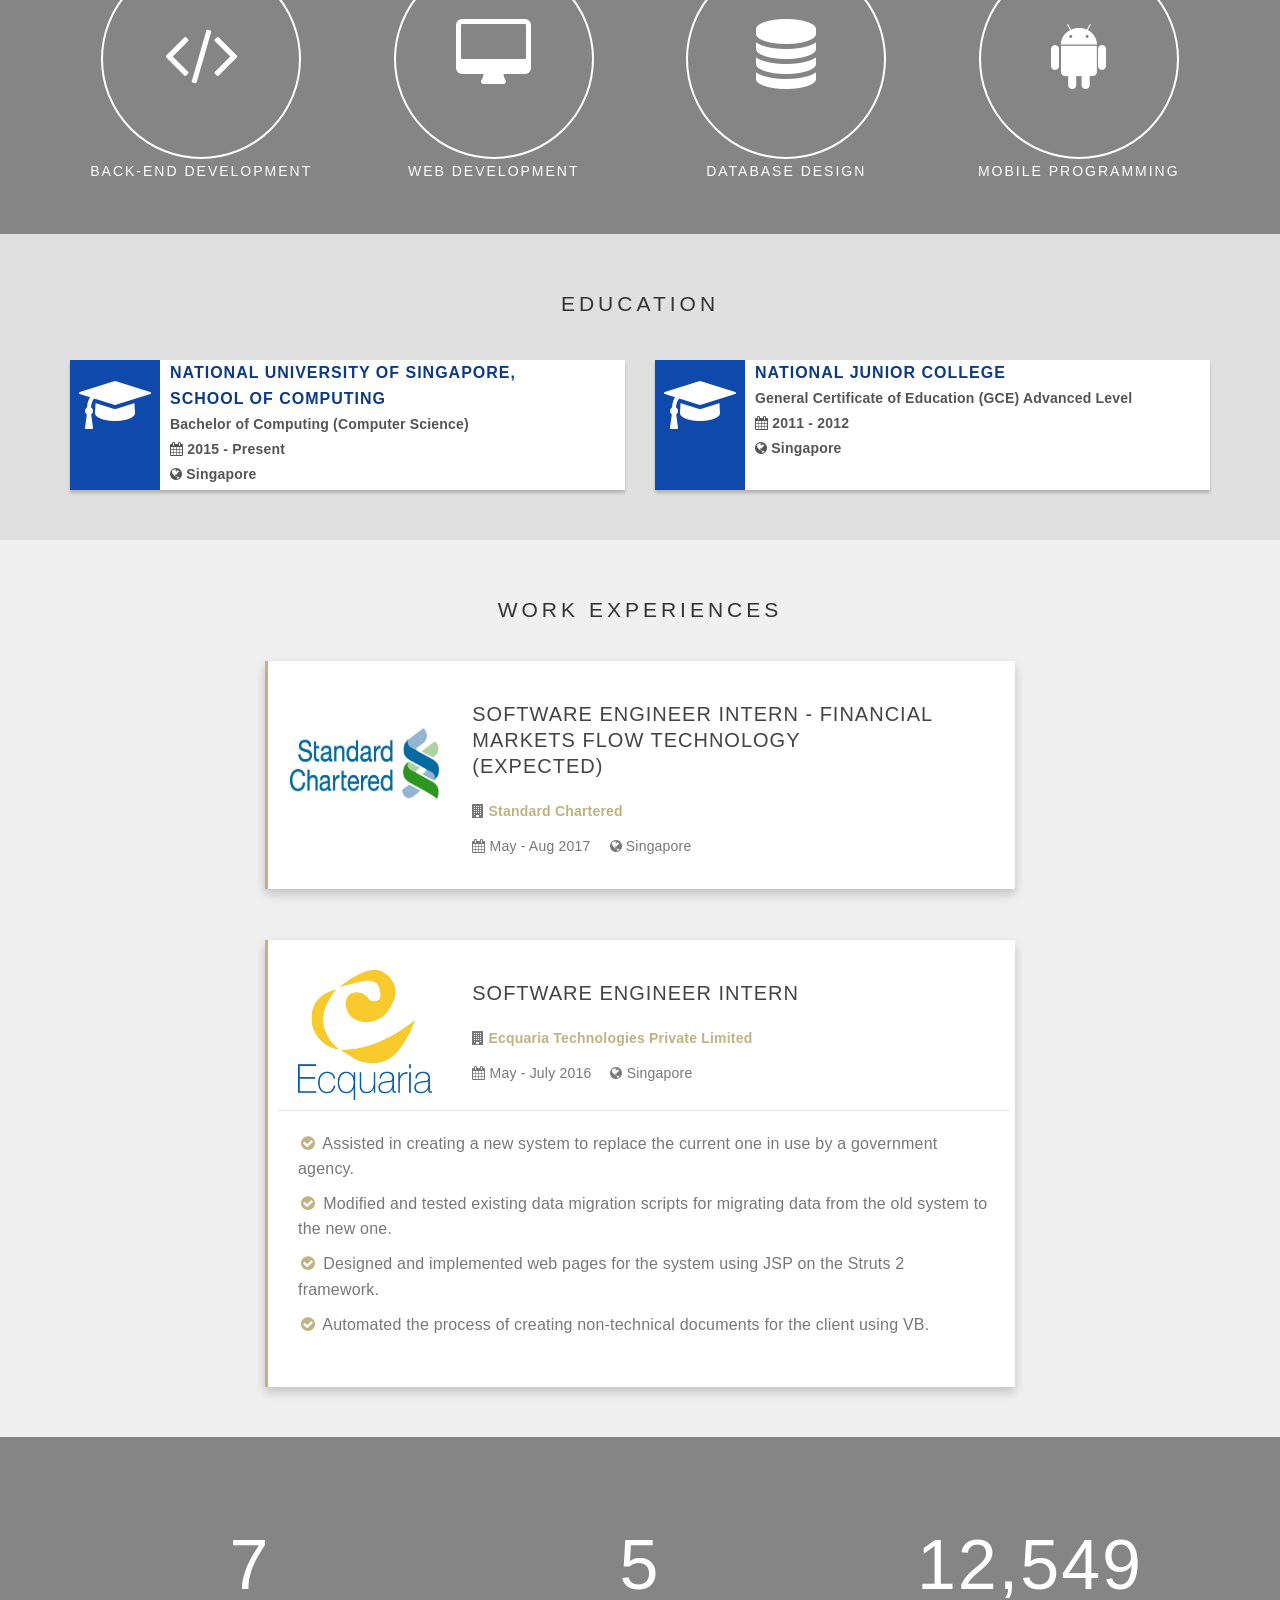
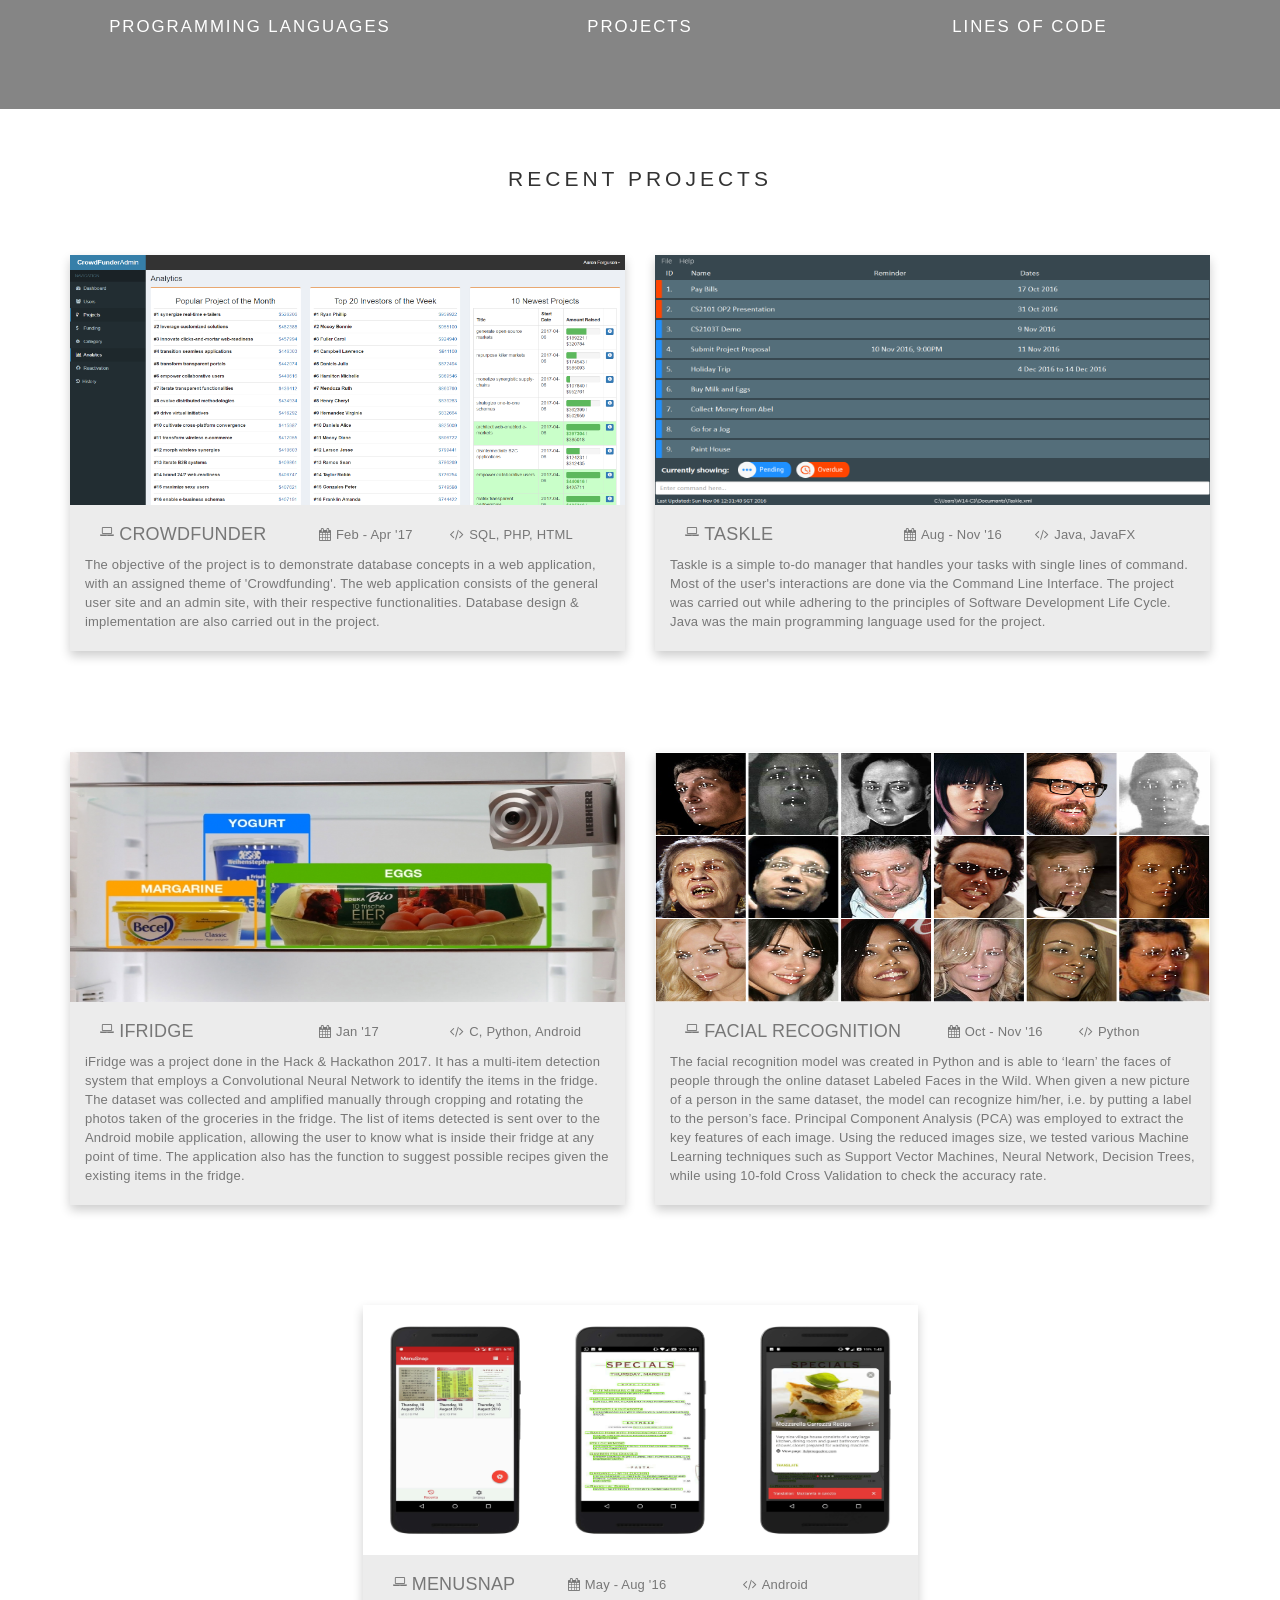
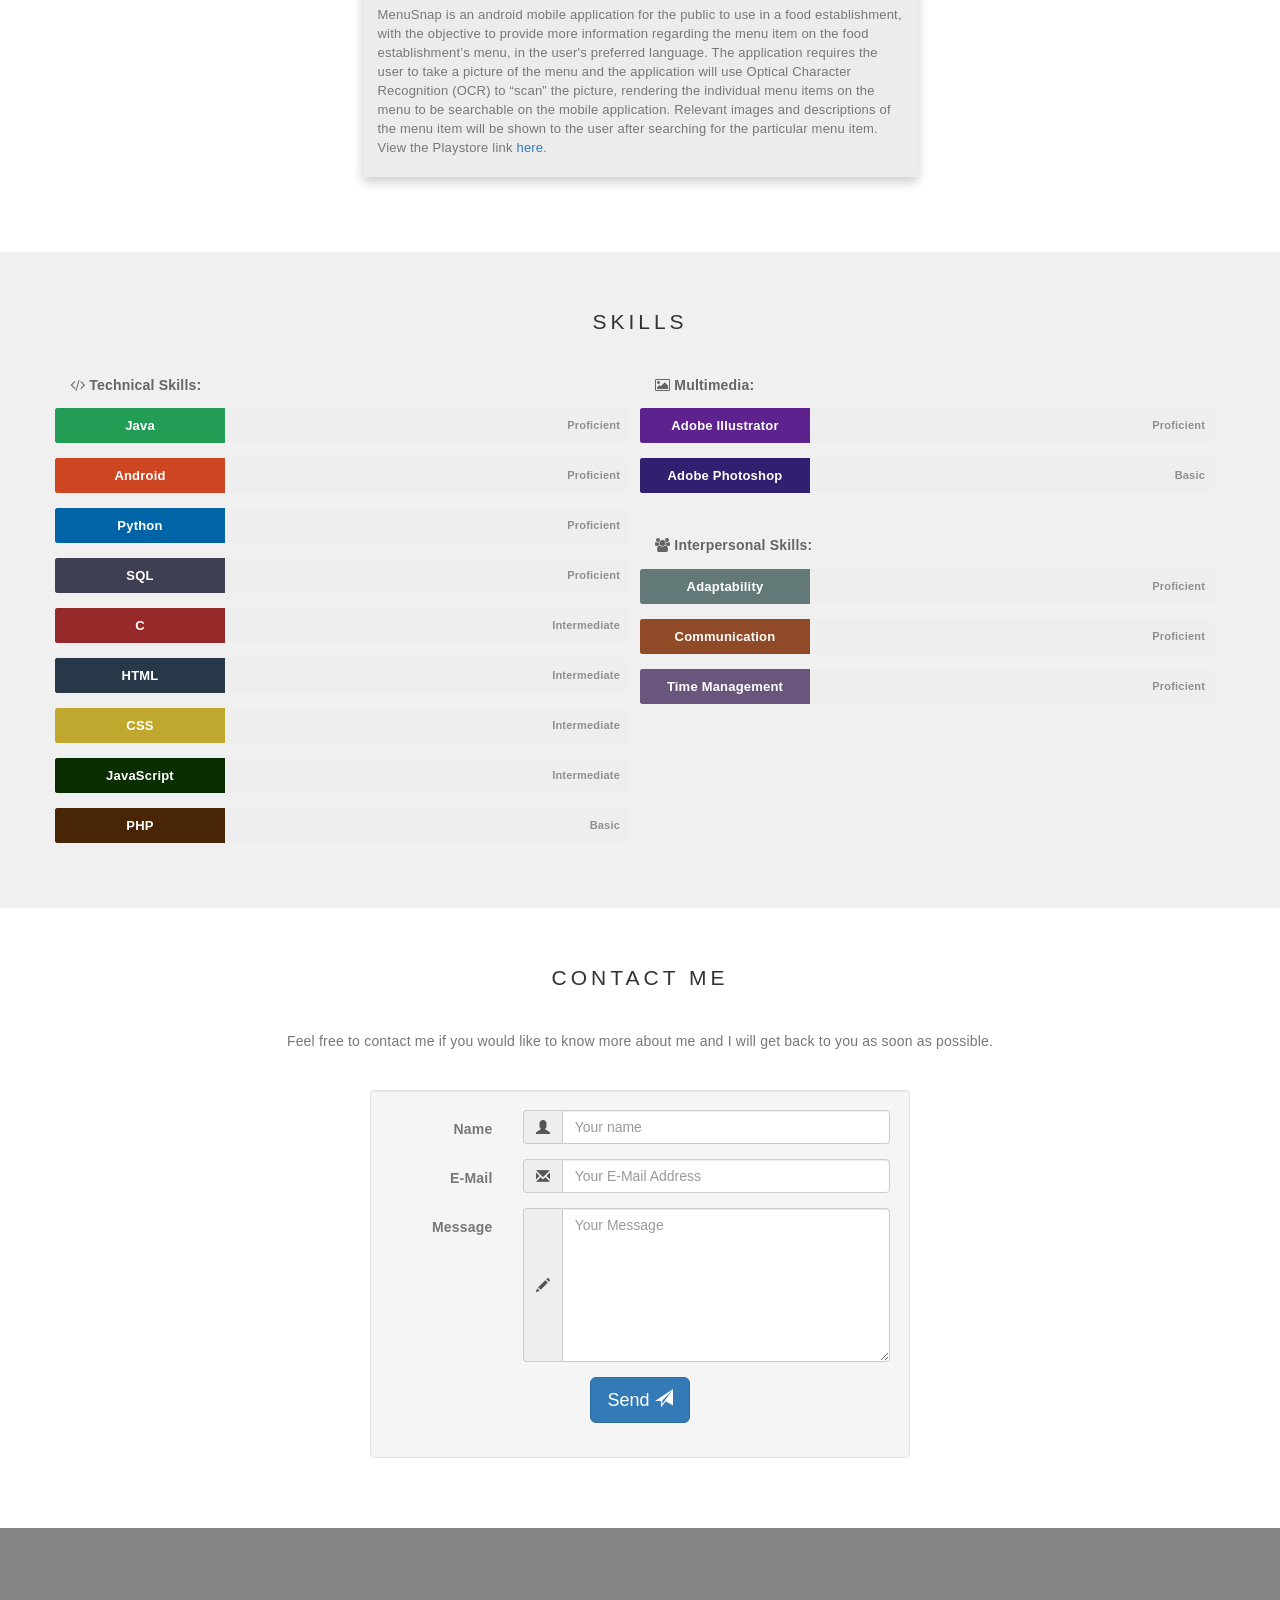
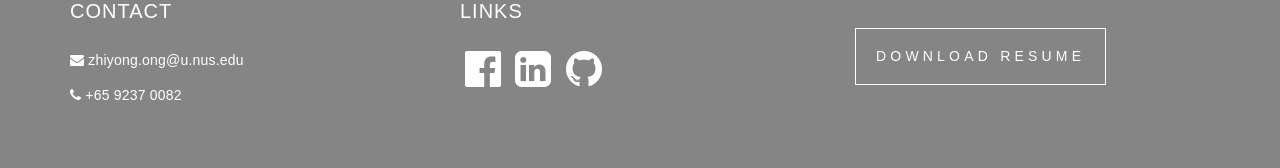
==== commit ddeb24bf: "modified about me section" ====
--- a/index.html
+++ b/index.html
@@ -89,7 +89,7 @@
       						<span><i class="fa fa-user fa-2x"></i></span>
             				<h2>About Me</h2>
       						<p>Creating innovative systems that can enhance the quality of life for people has always been my passion and aspiration. The idea that a software system can be written out with no additional tools other than your computer, which ultimately helps to improve the work process for people, has always fascinated me.</p>
-      						<p>My key interests lies in mobile development and artificial intelligence. With the exponential increase in usage for mobile phones, I believe that creating applications and systems that are based in mobile phones are extremely essential in reaching out to a global audience. Furthermore, by applying machine learning techniques, the user experience for such applications and systems can be greatly enhanced, ultimately benefitting both the users and businesses.
+      						<p>My key interests lies in mobile development and artificial intelligence. With the exponential increase in usage for mobile phones, I believe that creating applications and systems that are based on mobile phones are extremely essential in reaching out to a global audience. Furthermore, by applying machine learning techniques, the user experience for such applications and systems can be greatly enhanced, ultimately benefitting both the users and businesses.
       						<p>I am a self-motivated team player with great interpersonal skills and possess a diverse skillset. I am able to handle multiple tasks and adhere to their respective deadlines, while providing quality work in them. Moreover, I have the determination to spend the extra effort to learn new skills in order to get a task done. <br>Skills and work ethics aside, rock climbing is my hobby, and exploring new places to climb is always a thrilling experience for me.</p>
       					</div>
       				</div>
--- a/css/style.css
+++ b/css/style.css
@@ -289,7 +289,7 @@
     padding: 50px 0;
     position: relative;
     text-align: center;
-    background: url(../images/interests-bg1.jpg) 50% 0 repeat-y fixed;
+    background: url(../images/interests-bg2.jpg) 50% 0 repeat-y fixed;
     background-size: cover;
     background-position: center center;
     color: #fff;
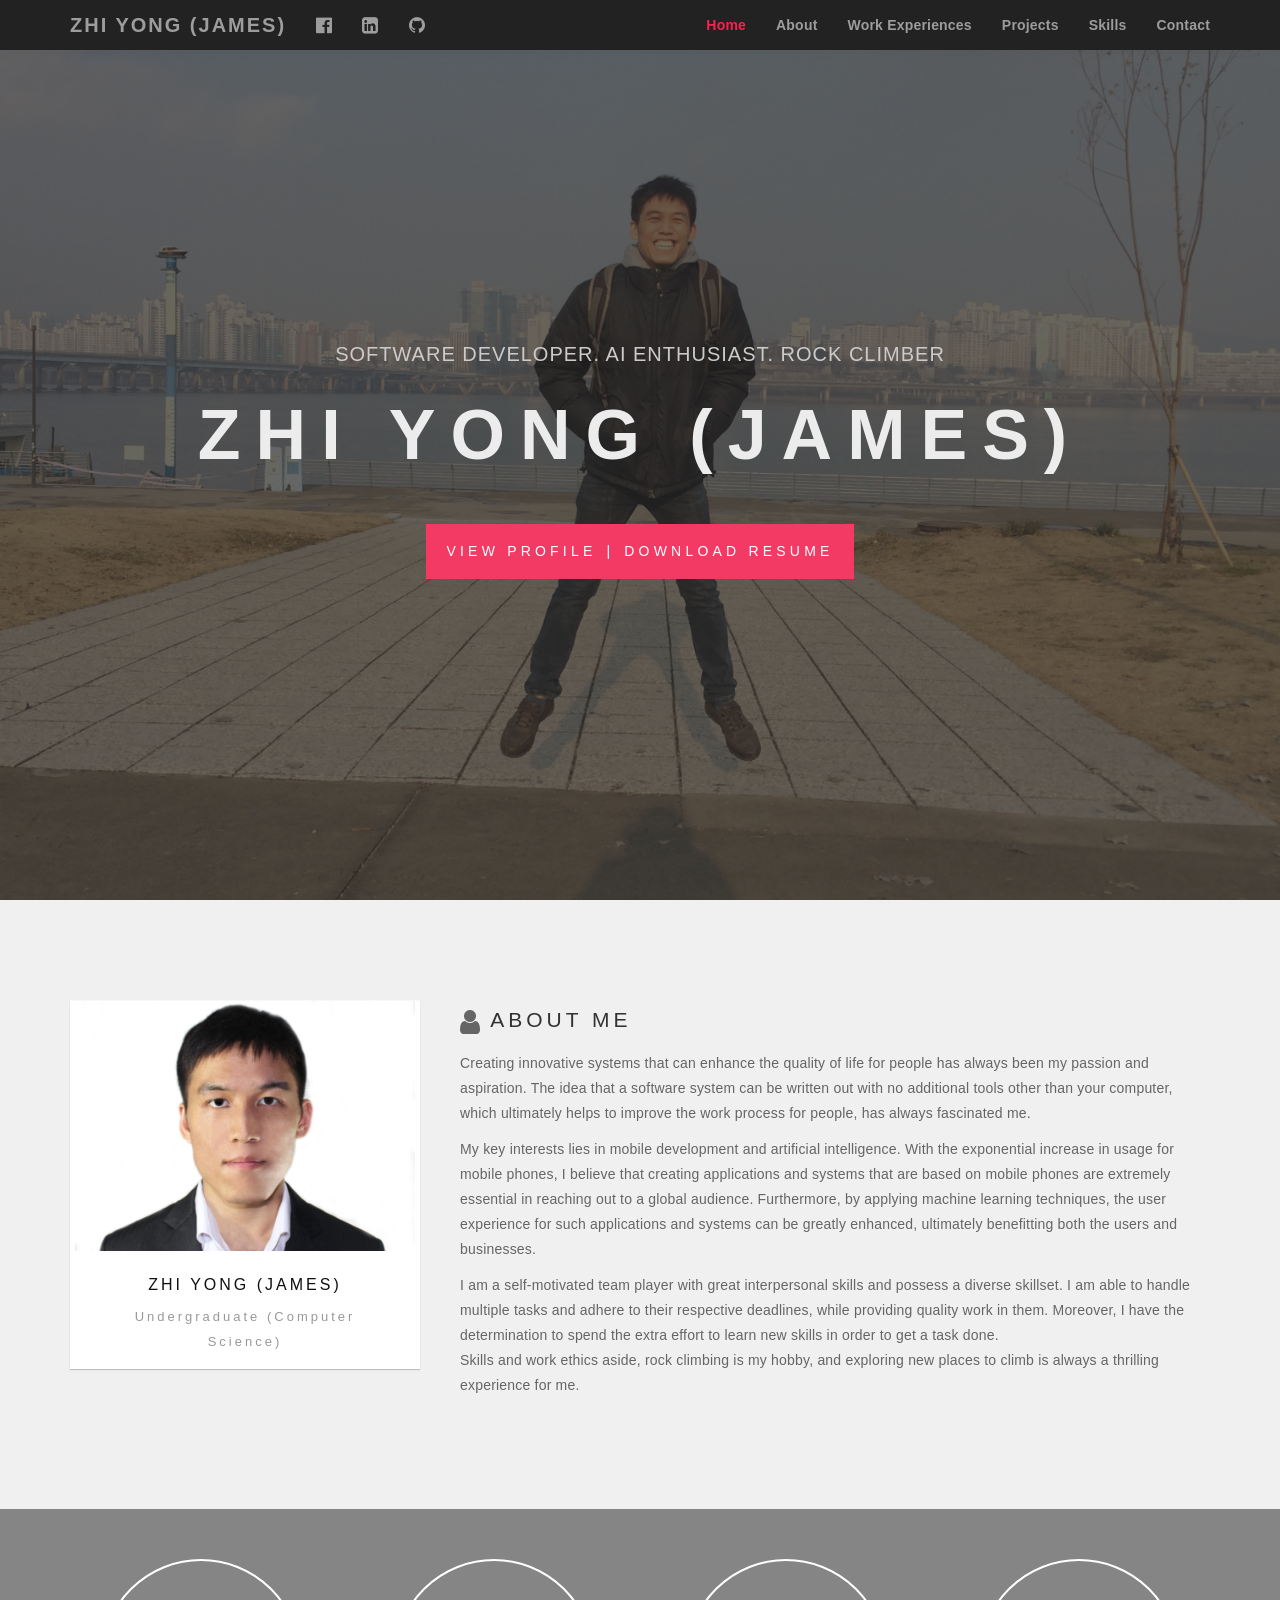
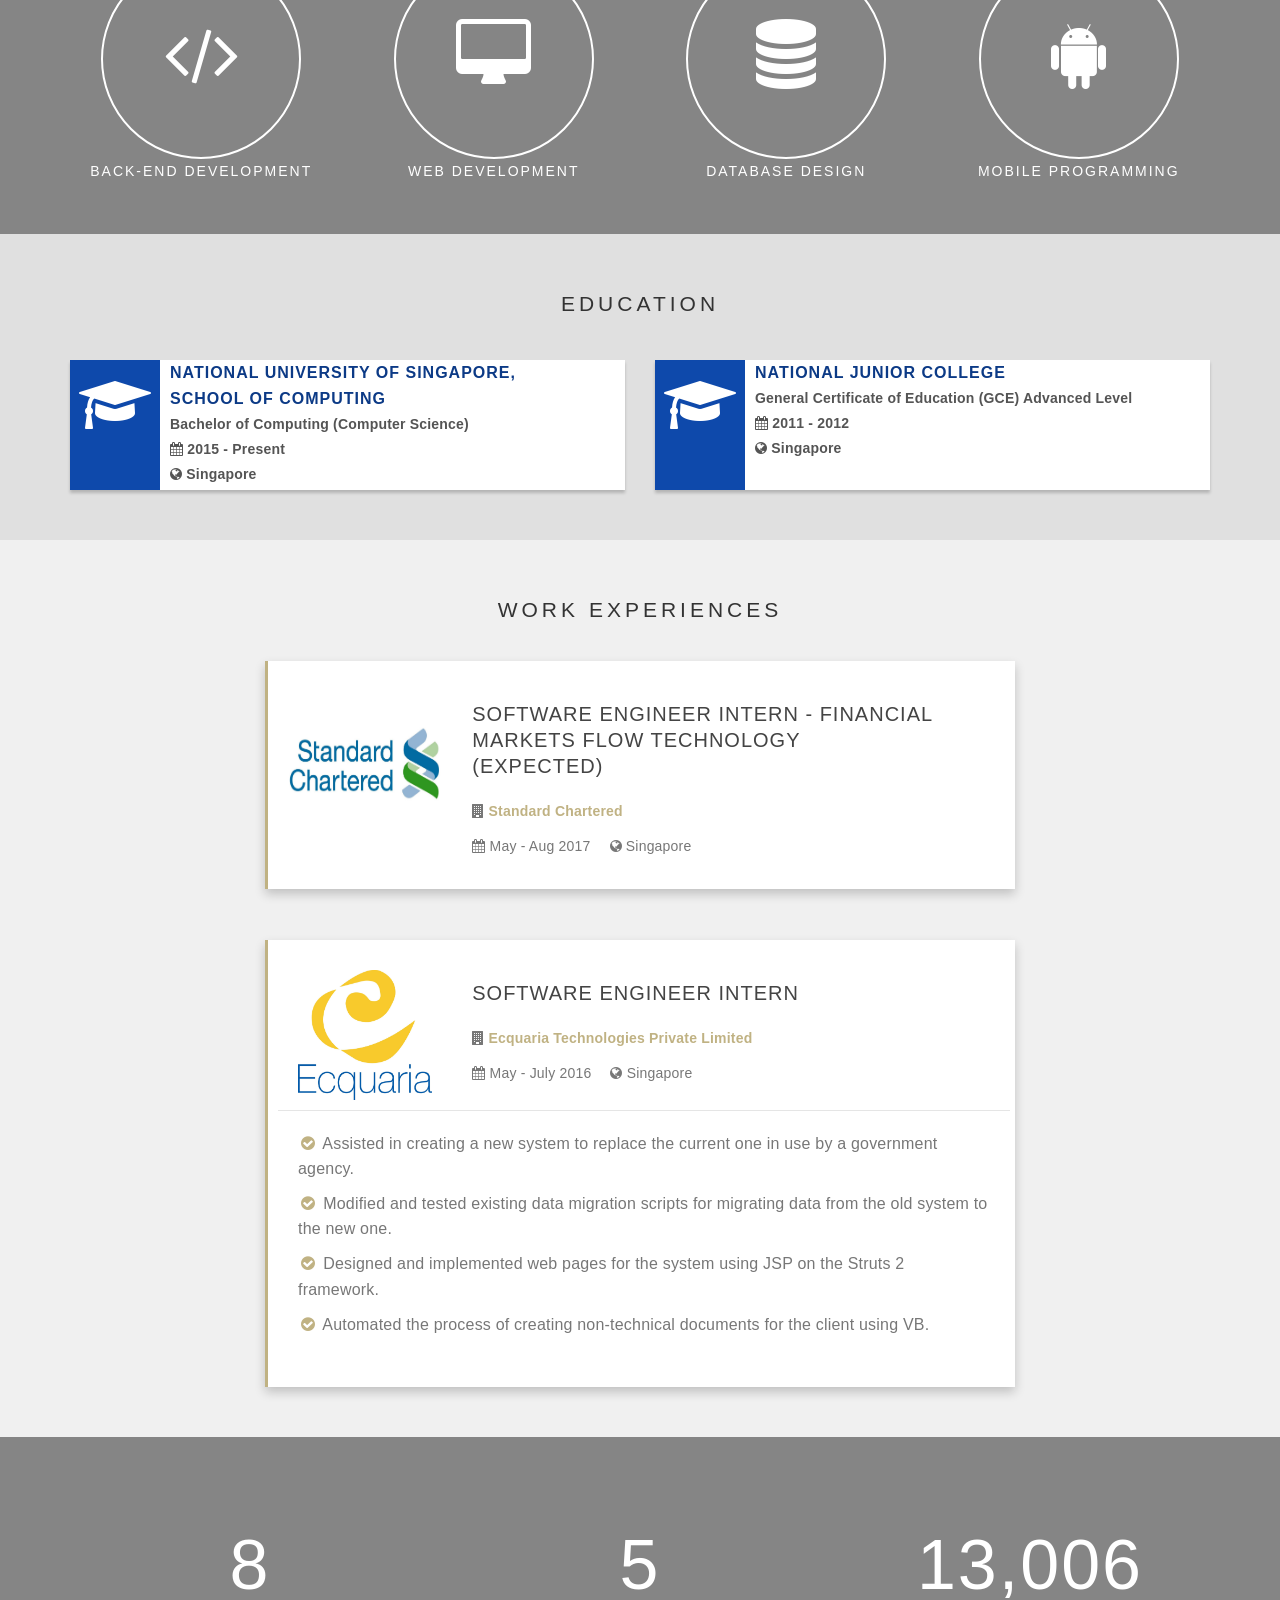
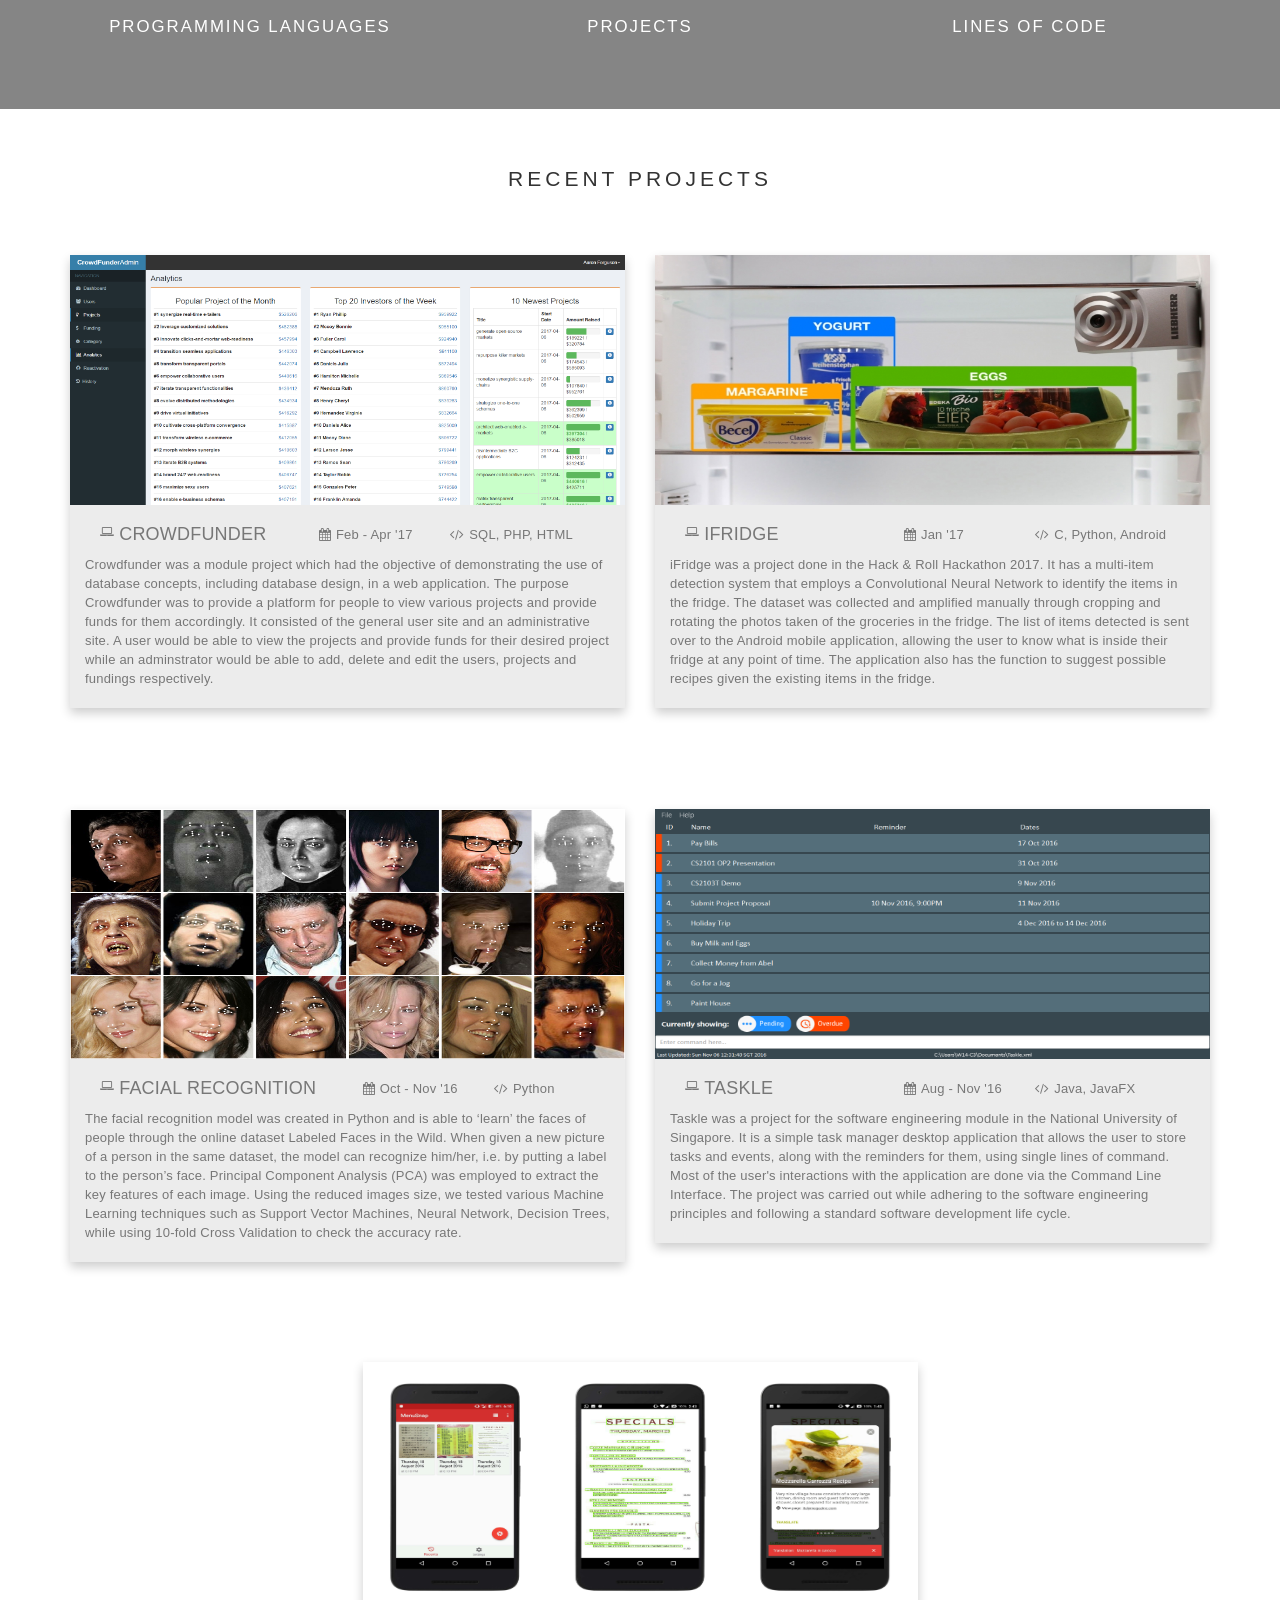
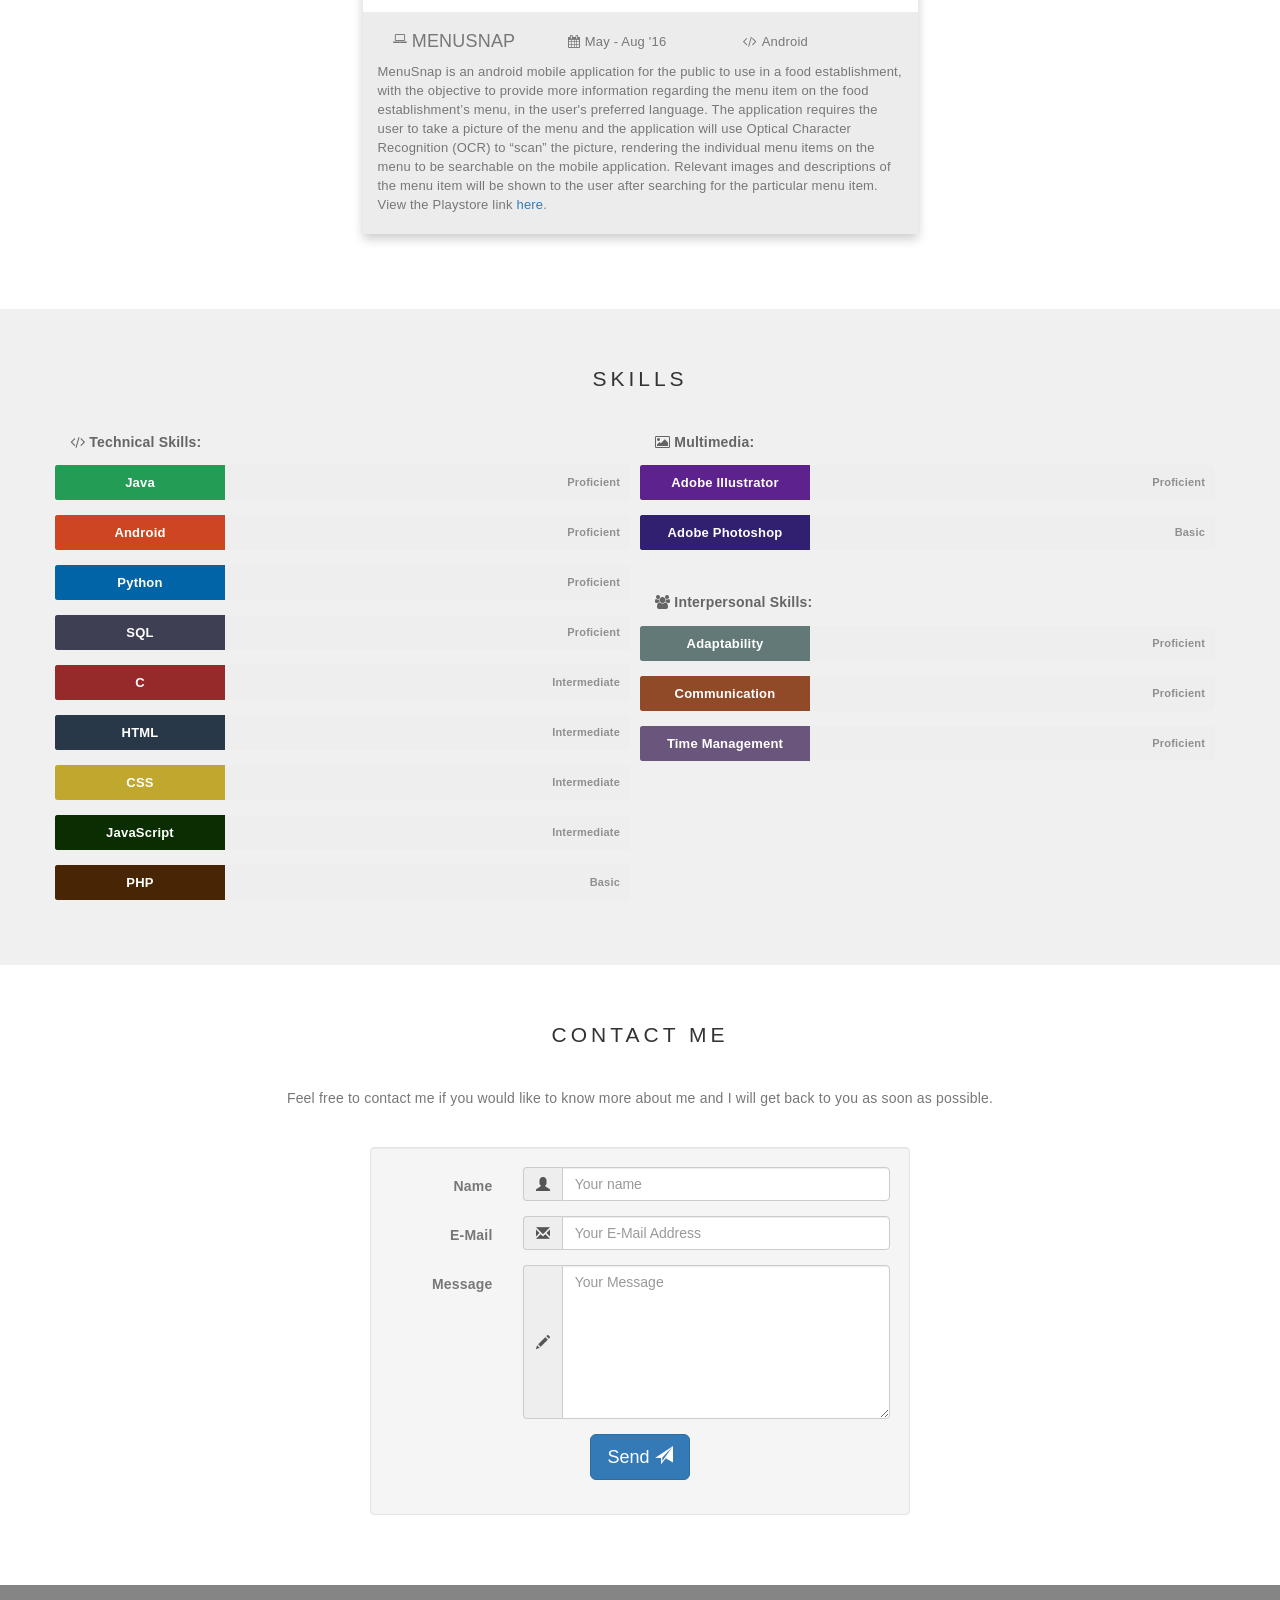
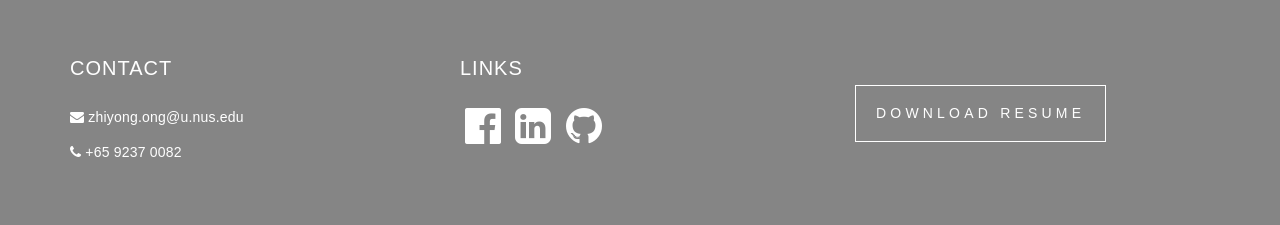
==== commit 29900b63: "changed text for some boxes" ====
--- a/index.html
+++ b/index.html
@@ -279,40 +279,11 @@
       								</div>
   								</div>
       							<div class="row project-info-description">
-      								The objective of the project is to demonstrate database concepts in a web application, with an assigned theme of 'Crowdfunding'. The web application consists of the general user site and an admin site, with their respective functionalities. Database design &amp; implementation are also carried out in the project.
+      								Crowdfunder was a module project which had the objective of demonstrating the use of database concepts, including database design, in a web application. The purpose Crowdfunder was to provide a platform for people to view various projects and provide funds for them accordingly. It consisted of the general user site and an administrative site. A user would be able to view the projects and provide funds for their desired project while an adminstrator would be able to add, delete and edit the users, projects and fundings respectively.
       							</div>
       						</div>
       					</div>
   					</div>
-      				<div class="col-md-6">
-      					<div class="project-box">
-      						<a href="http://github.com/CS2103AUG2016-W14-C3/main" target="_blank">
-      							<div class="project-header" style="background-image: url('images/taskle.png');">
-      								<div class="overlay"></div>
-      							</div>
-  							</a>
-      						<div class="project-info">
-      							<div class="row">
-      								<div class="col-md-5">
-      									<i class="fa fa-laptop" style="float:left;"></i><h4>Taskle</h4>
-      								</div>
-      								<div class="col-md-3 project-info-header">
-      									<i class="fa fa-calendar"></i><span>Aug - Nov '16</span>
-      								</div>
-      								<div class="col-md-4 project-info-header">
-      									<i class="fa fa-code"></i><span>Java, JavaFX</span>
-      								</div>
-  								</div>
-      							<div class="row project-info-description">
-	      								Taskle is a simple to-do manager that handles your tasks with single lines of command. Most of the user's interactions are done via the Command Line Interface. The project was carried out while adhering to the principles of Software Development Life Cycle. Java was the main programming language used for the project.
-	      						</div>
-	      					</div>
-	  					</div>
-					</div>
-				</div>
-				<br><br>
-
-				<div class="row">
 					<div class="col-md-6">
 	      					<div class="project-box">
 	      						<a href="https://github.com/zhiyong-ong/iFridge" target="_blank">
@@ -333,68 +304,95 @@
 	      								</div>
 	  								</div>
 	      							<div class="row project-info-description">
-	      								iFridge was a project done in the Hack &amp; Hackathon 2017. It has a multi-item detection system that employs a Convolutional Neural Network to identify the items in the fridge. The dataset was collected and amplified manually through cropping and rotating the photos taken of the groceries in the fridge. The list of items detected is sent over to the Android mobile application, allowing the user to know what is inside their fridge at any point of time. The application also has the function to suggest possible recipes given the existing items in the fridge.
+	      								iFridge was a project done in the Hack &amp; Roll Hackathon 2017. It has a multi-item detection system that employs a Convolutional Neural Network to identify the items in the fridge. The dataset was collected and amplified manually through cropping and rotating the photos taken of the groceries in the fridge. The list of items detected is sent over to the Android mobile application, allowing the user to know what is inside their fridge at any point of time. The application also has the function to suggest possible recipes given the existing items in the fridge.
 	      							</div>
 	      						</div>
 	      					</div>
 	  					</div>
-      				<div class="col-md-6">
-      					<div class="project-box">
-      						<a href="https://github.com/zhiyong-ong/Maching-Learning-Facial-Recognition" target="_blank">
-	      						<div class="project-header" style="background-image: url('images/lfw.png');">
+	  				</div>
+	  				<br><br>
+	  				<div class="row">
+	      				<div class="col-md-6">
+	      					<div class="project-box">
+	      						<a href="https://github.com/zhiyong-ong/Maching-Learning-Facial-Recognition" target="_blank">
+		      						<div class="project-header" style="background-image: url('images/lfw.png');">
+		      							<div class="overlay"></div>
+		      						</div>
+	      						</a>
+	      						<div class="project-info">
+	      							<div class="row">
+	      								<div class="col-md-6">
+	      									<i class="fa fa-laptop" style="float:left;"></i><h4>Facial Recognition</h4>
+	      								</div>
+	      								<div class="col-md-3 project-info-header">
+	      									<i class="fa fa-calendar"></i><span>Oct - Nov '16</span>
+	      								</div>
+	      								<div class="col-md-3 project-info-header">
+	      									<i class="fa fa-code"></i><span>Python</span>
+	      								</div>
+	  								</div>
+	      							<div class="row project-info-description">
+										The facial recognition model was created in Python and is able to ‘learn’ the faces of people through the online dataset Labeled Faces in the Wild. When given a new picture of a person in the same dataset, the model can recognize him/her, i.e. by putting a label to the person’s face. Principal Component Analysis (PCA) was employed to extract the key features of each image. Using the reduced images size, we tested various Machine Learning techniques such as Support Vector Machines, Neural Network, Decision Trees, while using 10-fold Cross Validation to check the accuracy rate.
+									</div>
+	      						</div>
+	      					</div>
+  						</div>
+	  					<div class="col-md-6">
+	      					<div class="project-box">
+	      						<a href="http://github.com/CS2103AUG2016-W14-C3/main" target="_blank">
+	      							<div class="project-header" style="background-image: url('images/taskle.png');">
+	      								<div class="overlay"></div>
+	      							</div>
+	  							</a>
+	      						<div class="project-info">
+	      							<div class="row">
+	      								<div class="col-md-5">
+	      									<i class="fa fa-laptop" style="float:left;"></i><h4>Taskle</h4>
+	      								</div>
+	      								<div class="col-md-3 project-info-header">
+	      									<i class="fa fa-calendar"></i><span>Aug - Nov '16</span>
+	      								</div>
+	      								<div class="col-md-4 project-info-header">
+	      									<i class="fa fa-code"></i><span>Java, JavaFX</span>
+	      								</div>
+	  								</div>
+	      							<div class="row project-info-description">
+	      								Taskle was a project for the software engineering module in the National University of Singapore. It is a simple task manager desktop application that allows the user to store tasks and events, along with the reminders for them, using single lines of command. Most of the user's interactions with the application are done via the Command Line Interface. The project was carried out while adhering to the software engineering principles and following a standard software development life cycle.
+		      						</div>
+		      					</div>
+		  					</div>
+						</div>
+					</div>
+				<br><br>
+				<div class="row">
+					<div class="col-md-3"></div>
+  					<div class="col-md-6">
+  						<div class="project-box">
+	  						<a href="https://github.com/zhiyong-ong/Food_Search" target="_blank">
+	      						<div class="project-header" style="background-image: url('images/menusnap3_4.jpg');">
 	      							<div class="overlay"></div>
 	      						</div>
-      						</a>
-      						<div class="project-info">
-      							<div class="row">
-      								<div class="col-md-6">
-      									<i class="fa fa-laptop" style="float:left;"></i><h4>Facial Recognition</h4>
-      								</div>
-      								<div class="col-md-3 project-info-header">
-      									<i class="fa fa-calendar"></i><span>Oct - Nov '16</span>
-      								</div>
-      								<div class="col-md-3 project-info-header">
-      									<i class="fa fa-code"></i><span>Python</span>
-      								</div>
-  								</div>
-      							<div class="row project-info-description">
-									The facial recognition model was created in Python and is able to ‘learn’ the faces of people through the online dataset Labeled Faces in the Wild. When given a new picture of a person in the same dataset, the model can recognize him/her, i.e. by putting a label to the person’s face. Principal Component Analysis (PCA) was employed to extract the key features of each image. Using the reduced images size, we tested various Machine Learning techniques such as Support Vector Machines, Neural Network, Decision Trees, while using 10-fold Cross Validation to check the accuracy rate.
-								</div>
-      						</div>
-      					</div>
-  					</div>
-      				
-				</div>
-			<br><br>
-			<div class="row">
-				<div class="col-md-3"></div>
-  				<div class="col-md-6">
-  					<div class="project-box">
-  						<a href="https://github.com/zhiyong-ong/Food_Search" target="_blank">
-      						<div class="project-header" style="background-image: url('images/menusnap3_4.jpg');">
-      							<div class="overlay"></div>
-      						</div>
-  						</a>
-  						<div class="project-info">
-  							<div class="row">
-  								<div class="col-md-4">
-  									<i class="fa fa-laptop" style="float:left;"></i><h4>MenuSnap</h4>
-  								</div>
-  								<div class="col-md-4 project-info-header">
-  									<i class="fa fa-calendar"></i><span>May - Aug '16</span>
-  								</div>
-  								<div class="col-md-4 project-info-header">
-  									<i class="fa fa-code"></i><span>Android</span>
-  								</div>
-								</div>
-  							<div class="row project-info-description">
-								MenuSnap is an android mobile application for the public to use in a food establishment, with the objective to provide more information regarding the menu item on the food establishment’s menu, in the user's preferred language. The application requires the user to take a picture of the menu and the application will use Optical Character Recognition (OCR) to “scan” the picture, rendering the individual menu items on the menu to be searchable on the mobile application. Relevant images and descriptions of the menu item will be shown to the user after searching for the particular menu item. View the Playstore link <a href="https://play.google.com/store/apps/details?id=orbital.com.menusnap&hl=en">here</a>.
-  							</div>
+	  						</a>
+	  						<div class="project-info">
+	  							<div class="row">
+	  								<div class="col-md-4">
+	  									<i class="fa fa-laptop" style="float:left;"></i><h4>MenuSnap</h4>
+	  								</div>
+	  								<div class="col-md-4 project-info-header">
+	  									<i class="fa fa-calendar"></i><span>May - Aug '16</span>
+	  								</div>
+	  								<div class="col-md-4 project-info-header">
+	  									<i class="fa fa-code"></i><span>Android</span>
+	  								</div>
+									</div>
+	  							<div class="row project-info-description">
+									MenuSnap is an android mobile application for the public to use in a food establishment, with the objective to provide more information regarding the menu item on the food establishment’s menu, in the user's preferred language. The application requires the user to take a picture of the menu and the application will use Optical Character Recognition (OCR) to “scan” the picture, rendering the individual menu items on the menu to be searchable on the mobile application. Relevant images and descriptions of the menu item will be shown to the user after searching for the particular menu item. View the Playstore link <a href="https://play.google.com/store/apps/details?id=orbital.com.menusnap&hl=en">here</a>.
+	  							</div>
 							</div>
   						</div>
   					</div>
-					</div>
-		</div>
+				</div>
+			</div>
 		</section>
 
 		<!--Skills Section-->
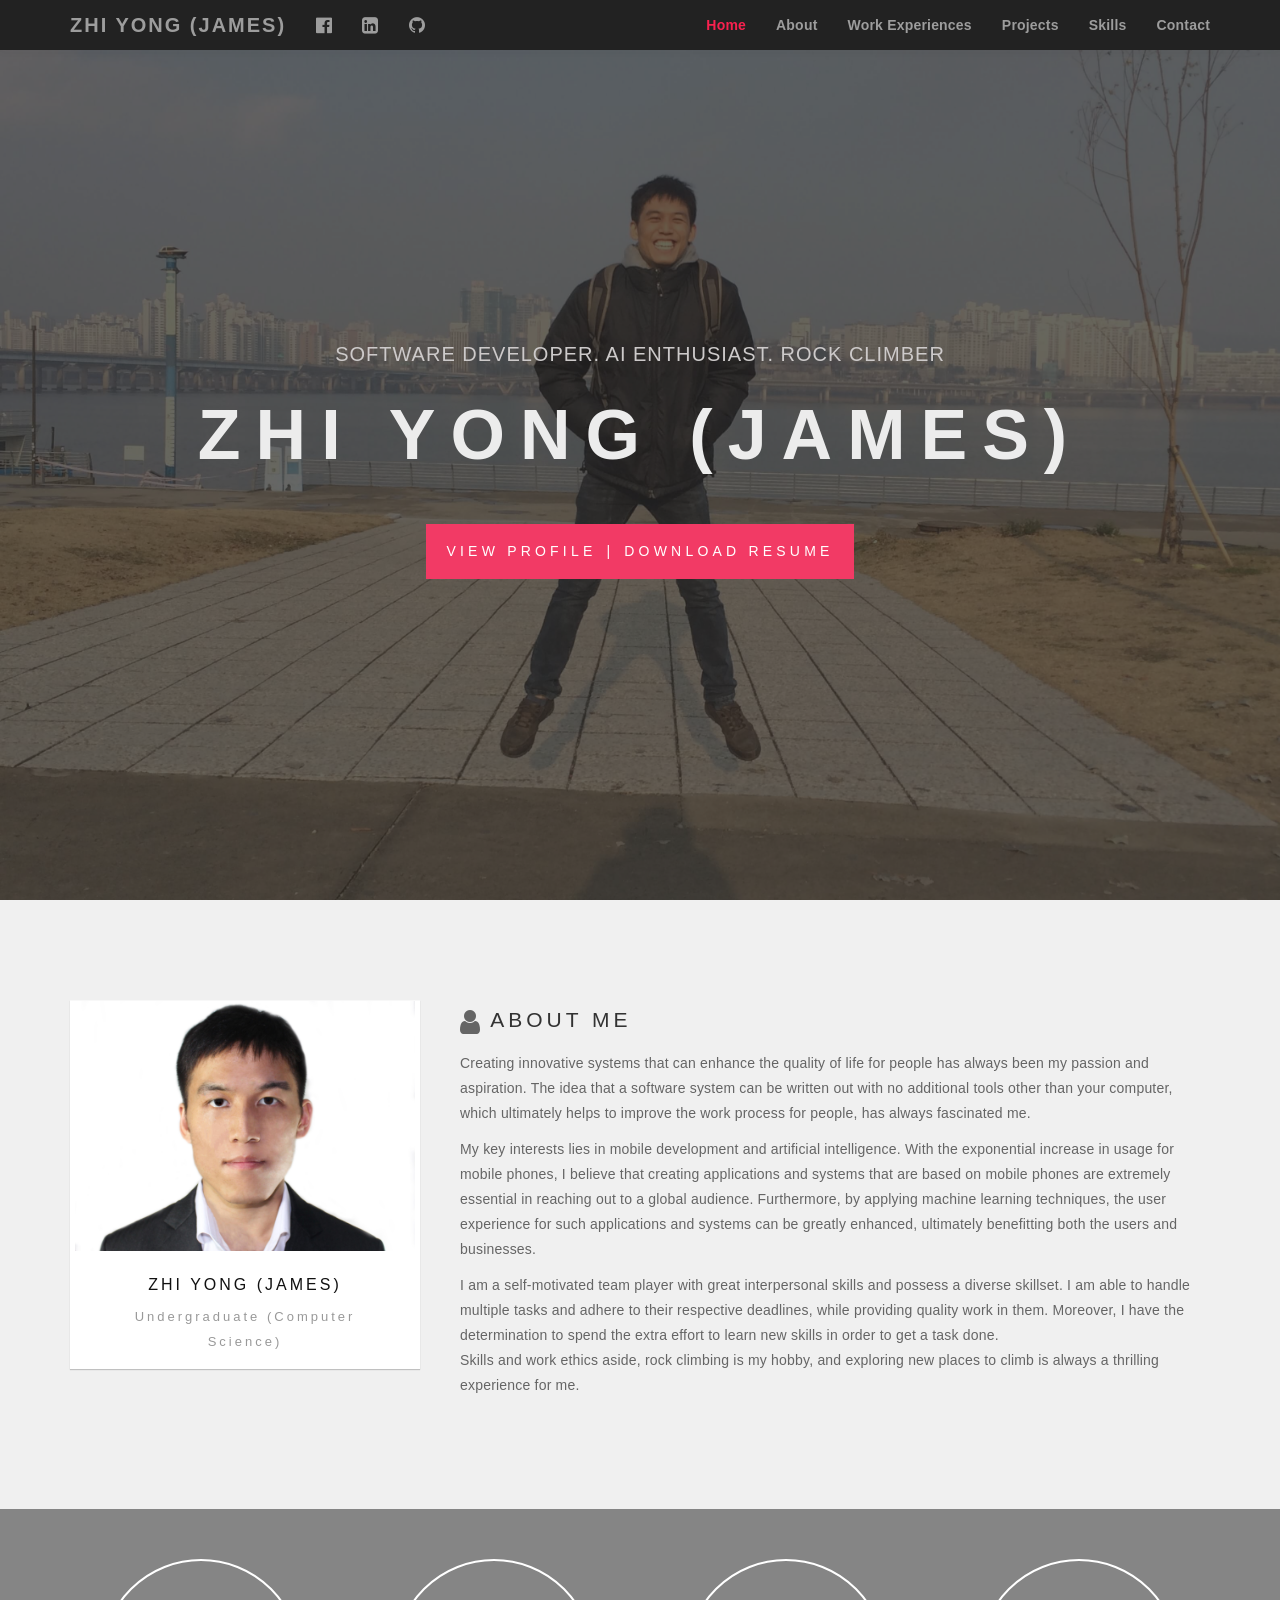
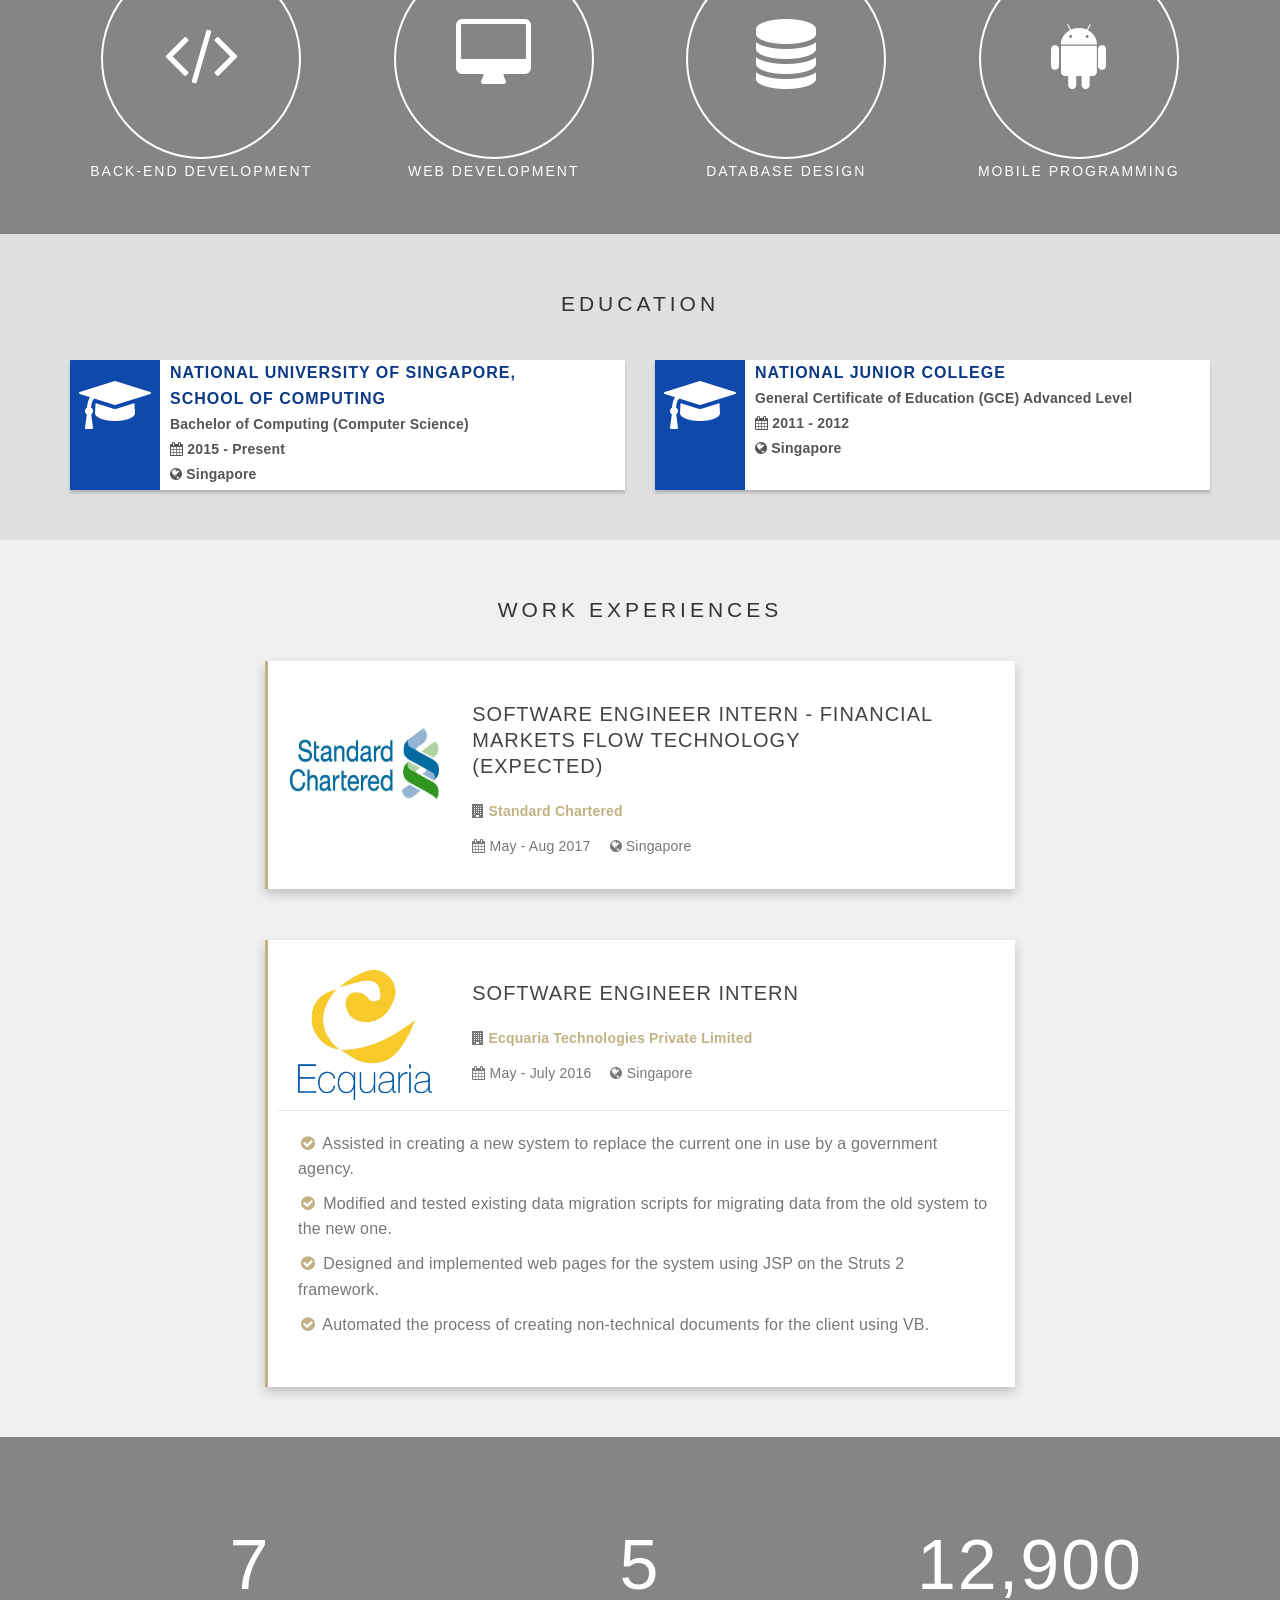
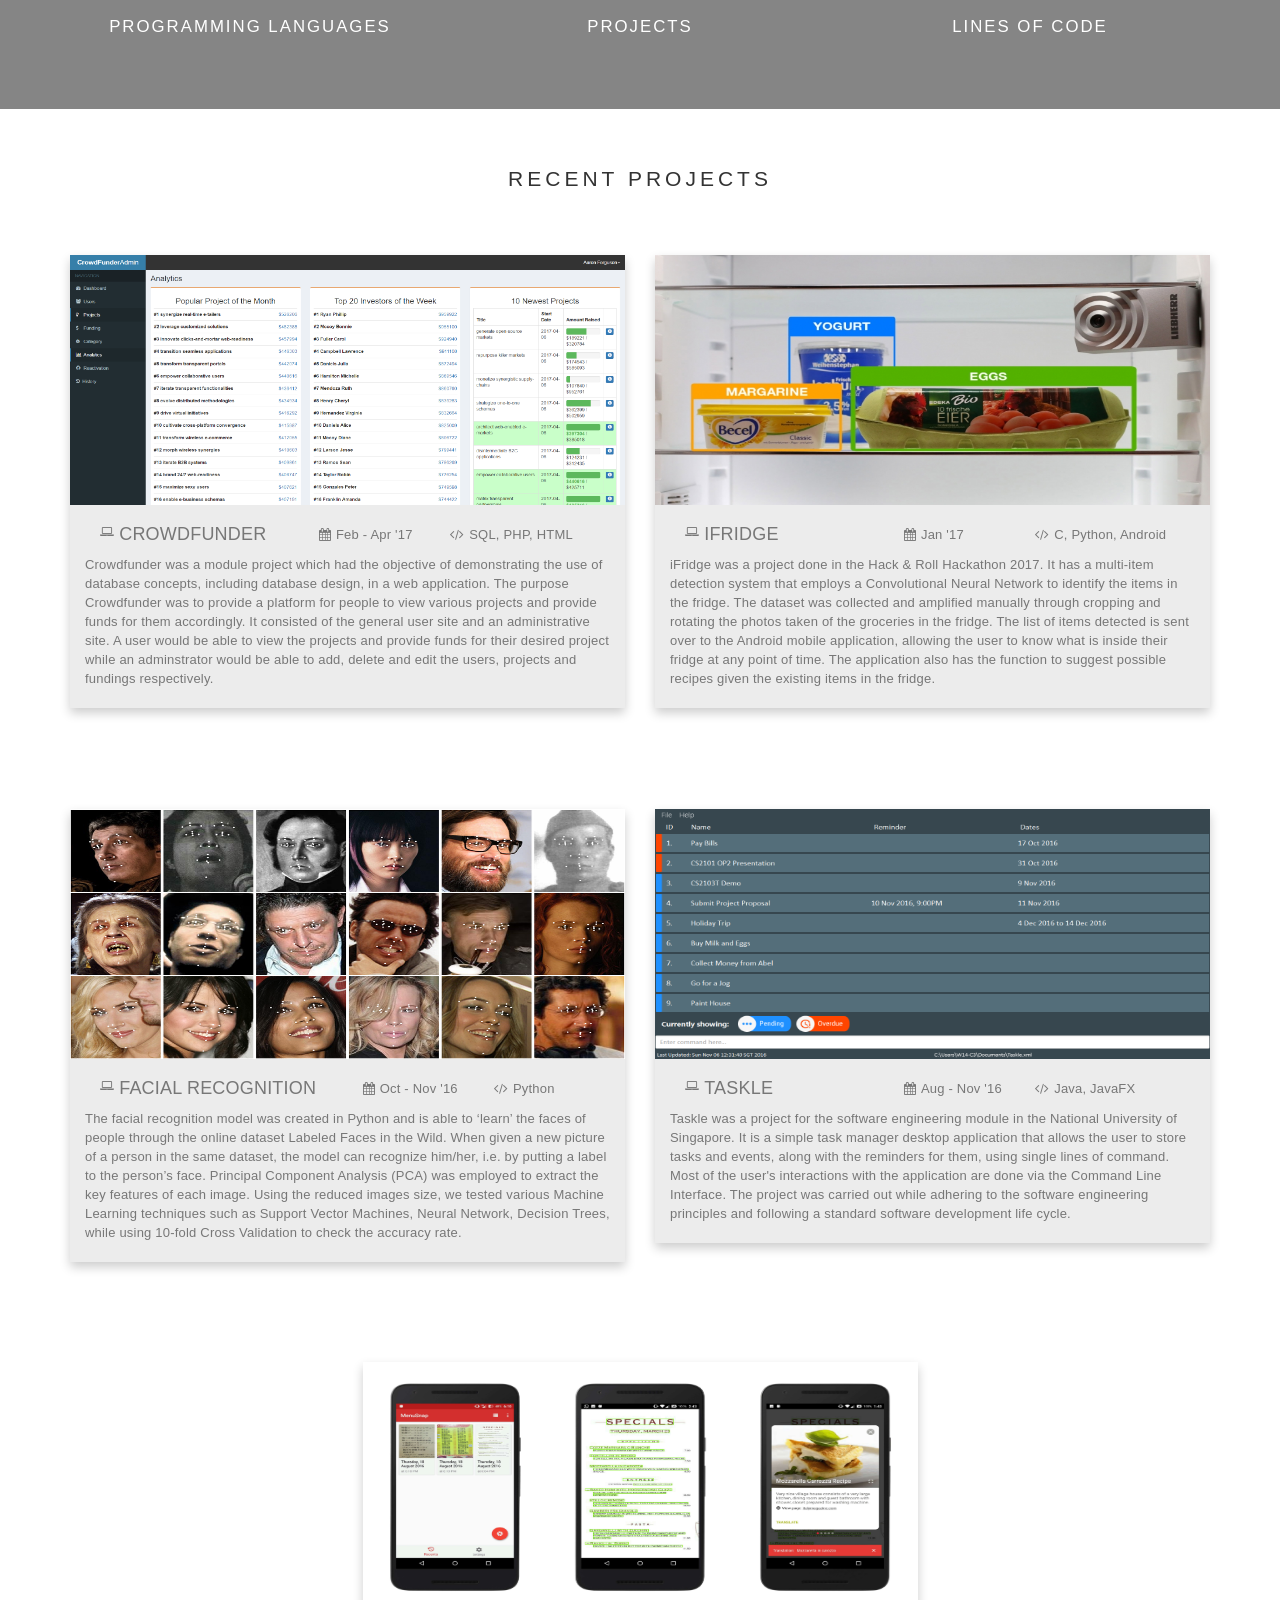
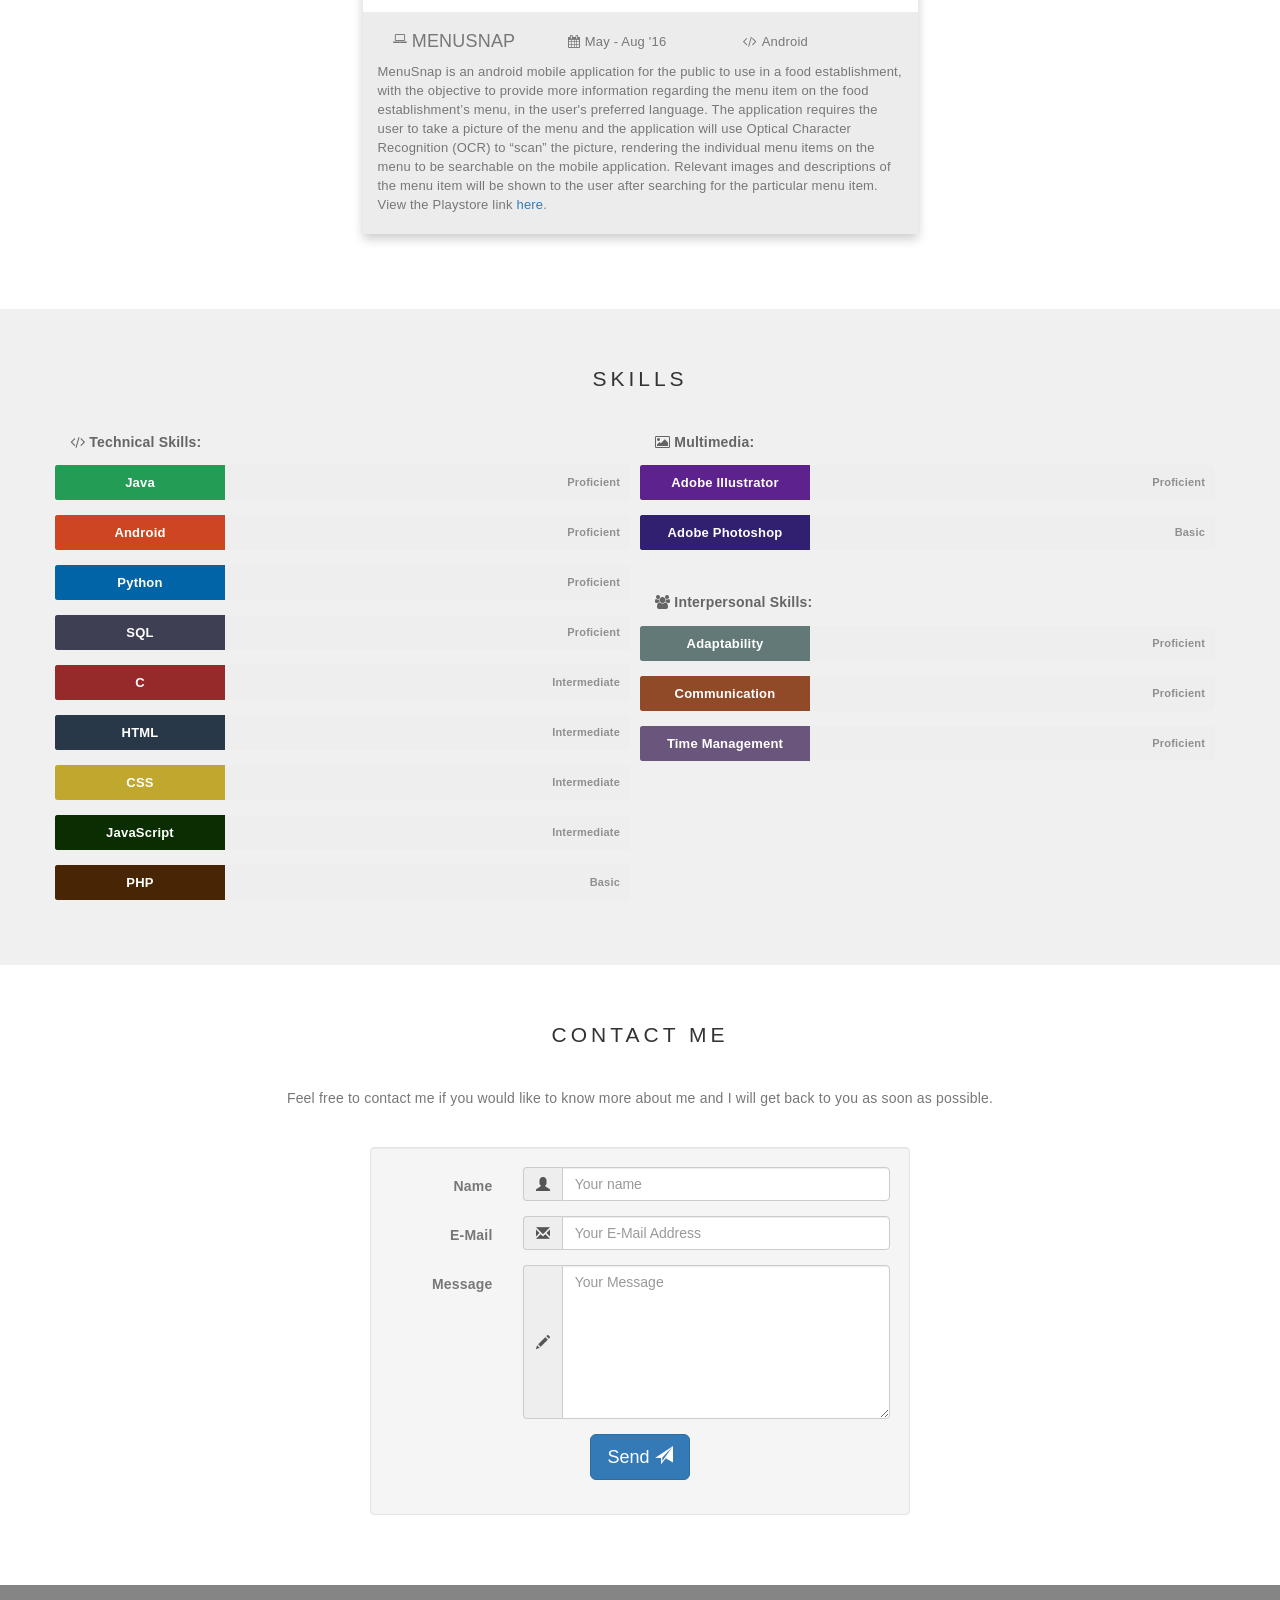
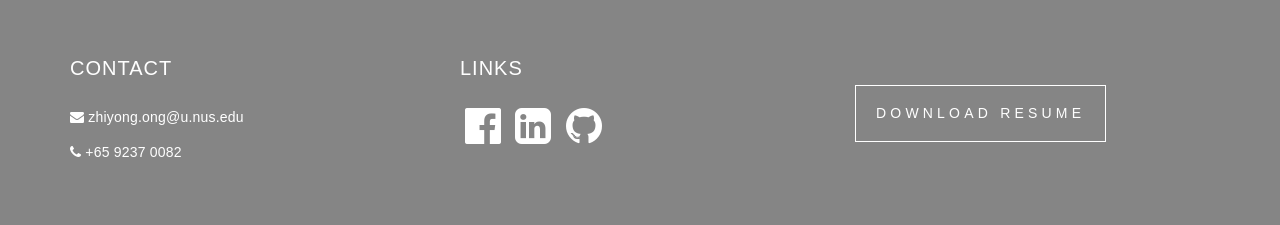
==== commit 45586012: "update index" ====
--- a/index.html
+++ b/index.html
@@ -628,5 +628,15 @@
 		<script src="js/wow.min.js"></script>
 
 		<script src="js/custom.js"></script>
+		<script>
+		  (function(i,s,o,g,r,a,m){i['GoogleAnalyticsObject']=r;i[r]=i[r]||function(){
+		  (i[r].q=i[r].q||[]).push(arguments)},i[r].l=1*new Date();a=s.createElement(o),
+		  m=s.getElementsByTagName(o)[0];a.async=1;a.src=g;m.parentNode.insertBefore(a,m)
+		  })(window,document,'script','https://www.google-analytics.com/analytics.js','ga');
+
+		  ga('create', 'UA-97333745-1', 'auto');
+		  ga('send', 'pageview');
+
+		</script>
 	</body>
 </html>
--- a/css/style.css
+++ b/css/style.css
@@ -47,9 +47,13 @@
     position: relative;
 }
 
-footer a, footer a:focus {
+footer a {
     color: #fff;
     margin: 0 5px;
+}
+
+footer a:focus {
+    color: #fff;
 }
 
 footer h3 {
@@ -236,7 +240,7 @@
 }
 
 #home {
-    background-image: url(../images/home1.JPG);
+    background-image: url(../images/home1-compress.JPG);
     background-attachment: fixed;
     background-position: 50%;
     background-size: cover;
--- a/css/responsive.css
+++ b/css/responsive.css
@@ -46,6 +46,10 @@
         padding-top: 20px !important;
     }
 
+    section {
+       background-attachment: initial !important;
+    } 
+
     .col-centered {
         display:inline-block;
         float:none;
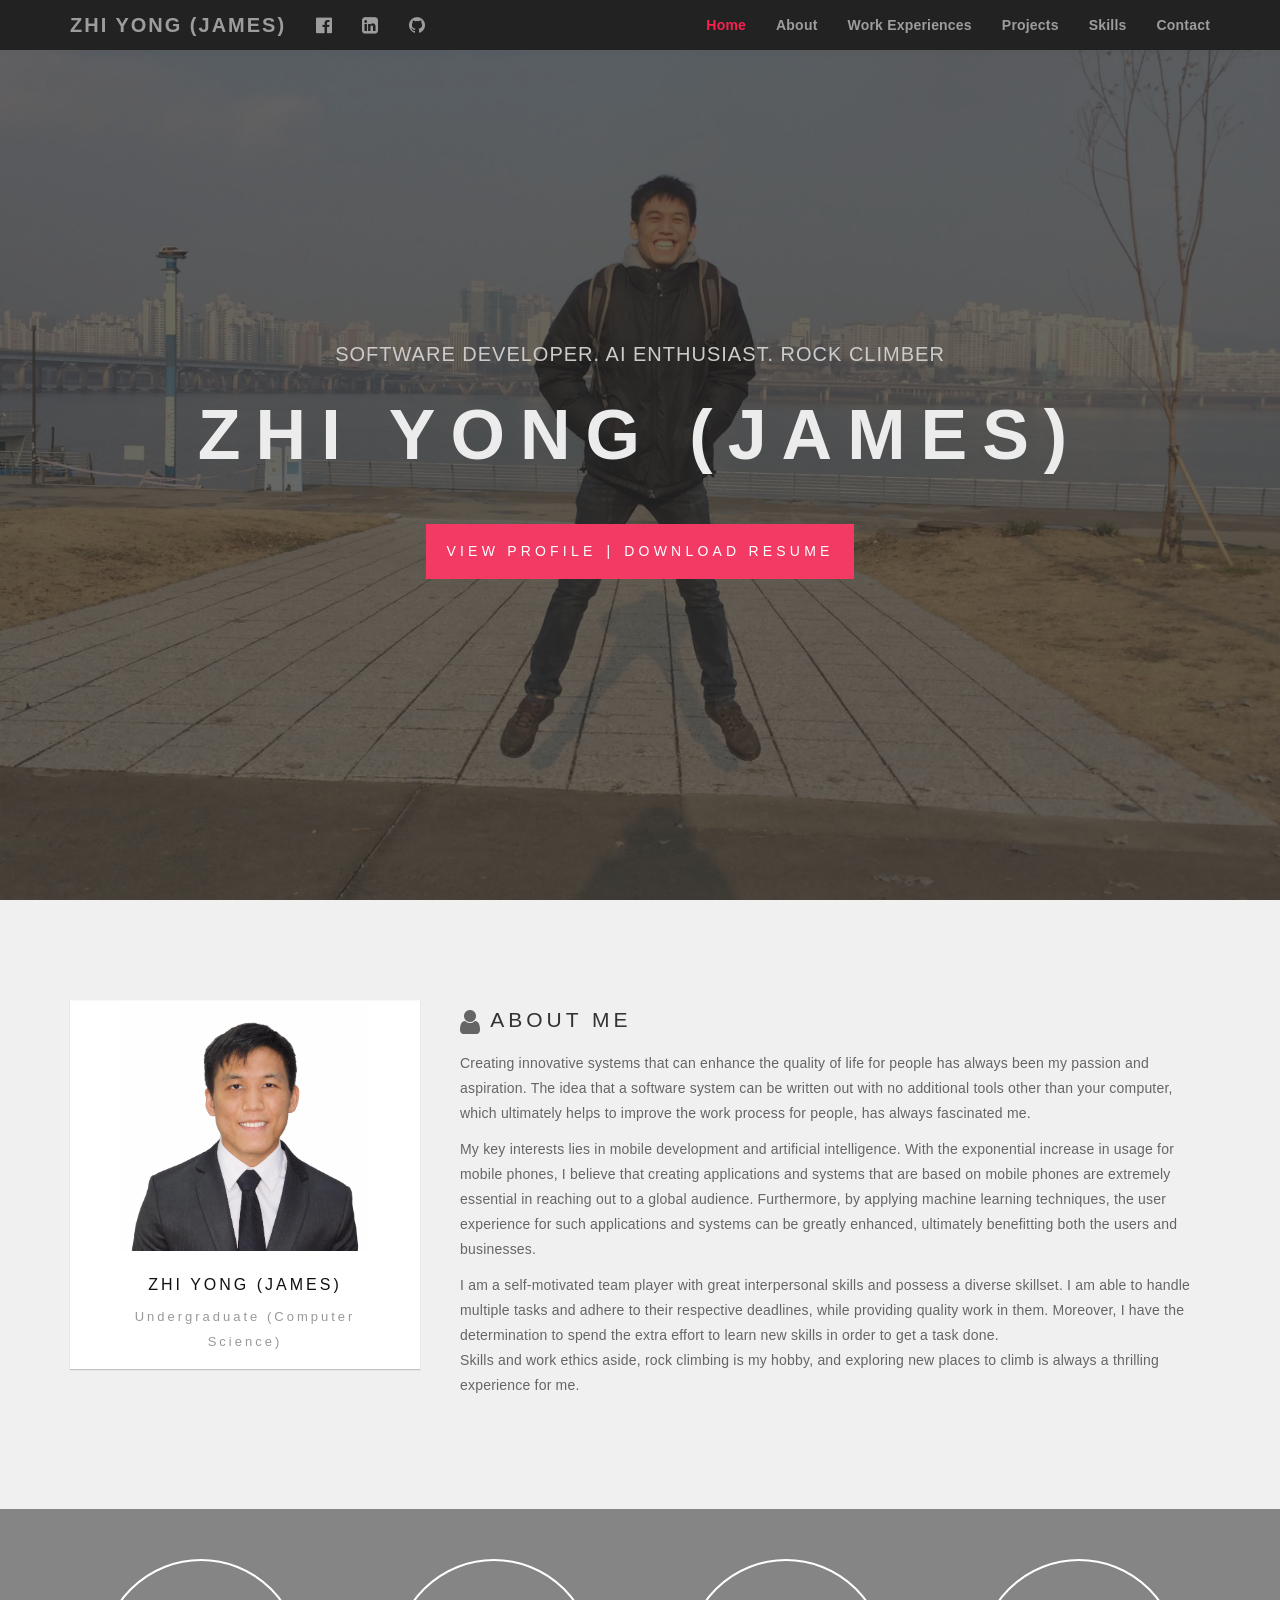
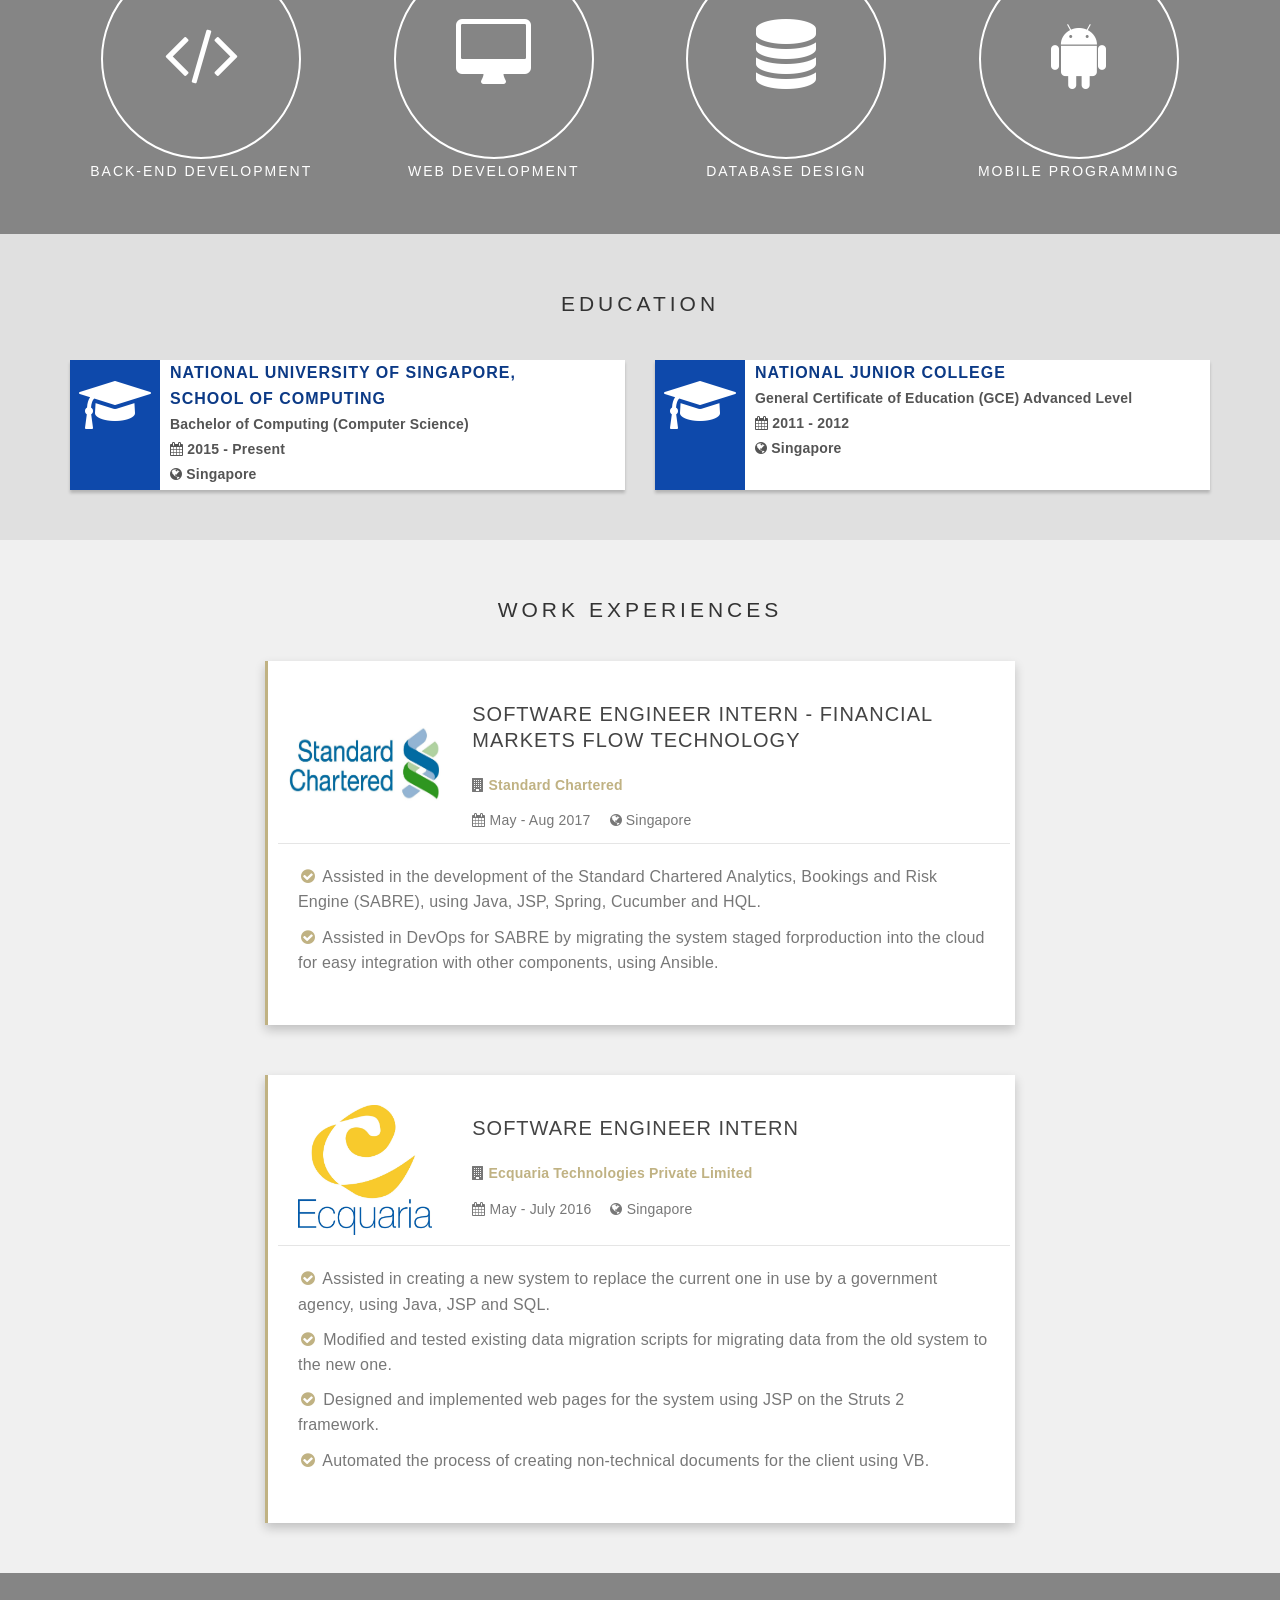
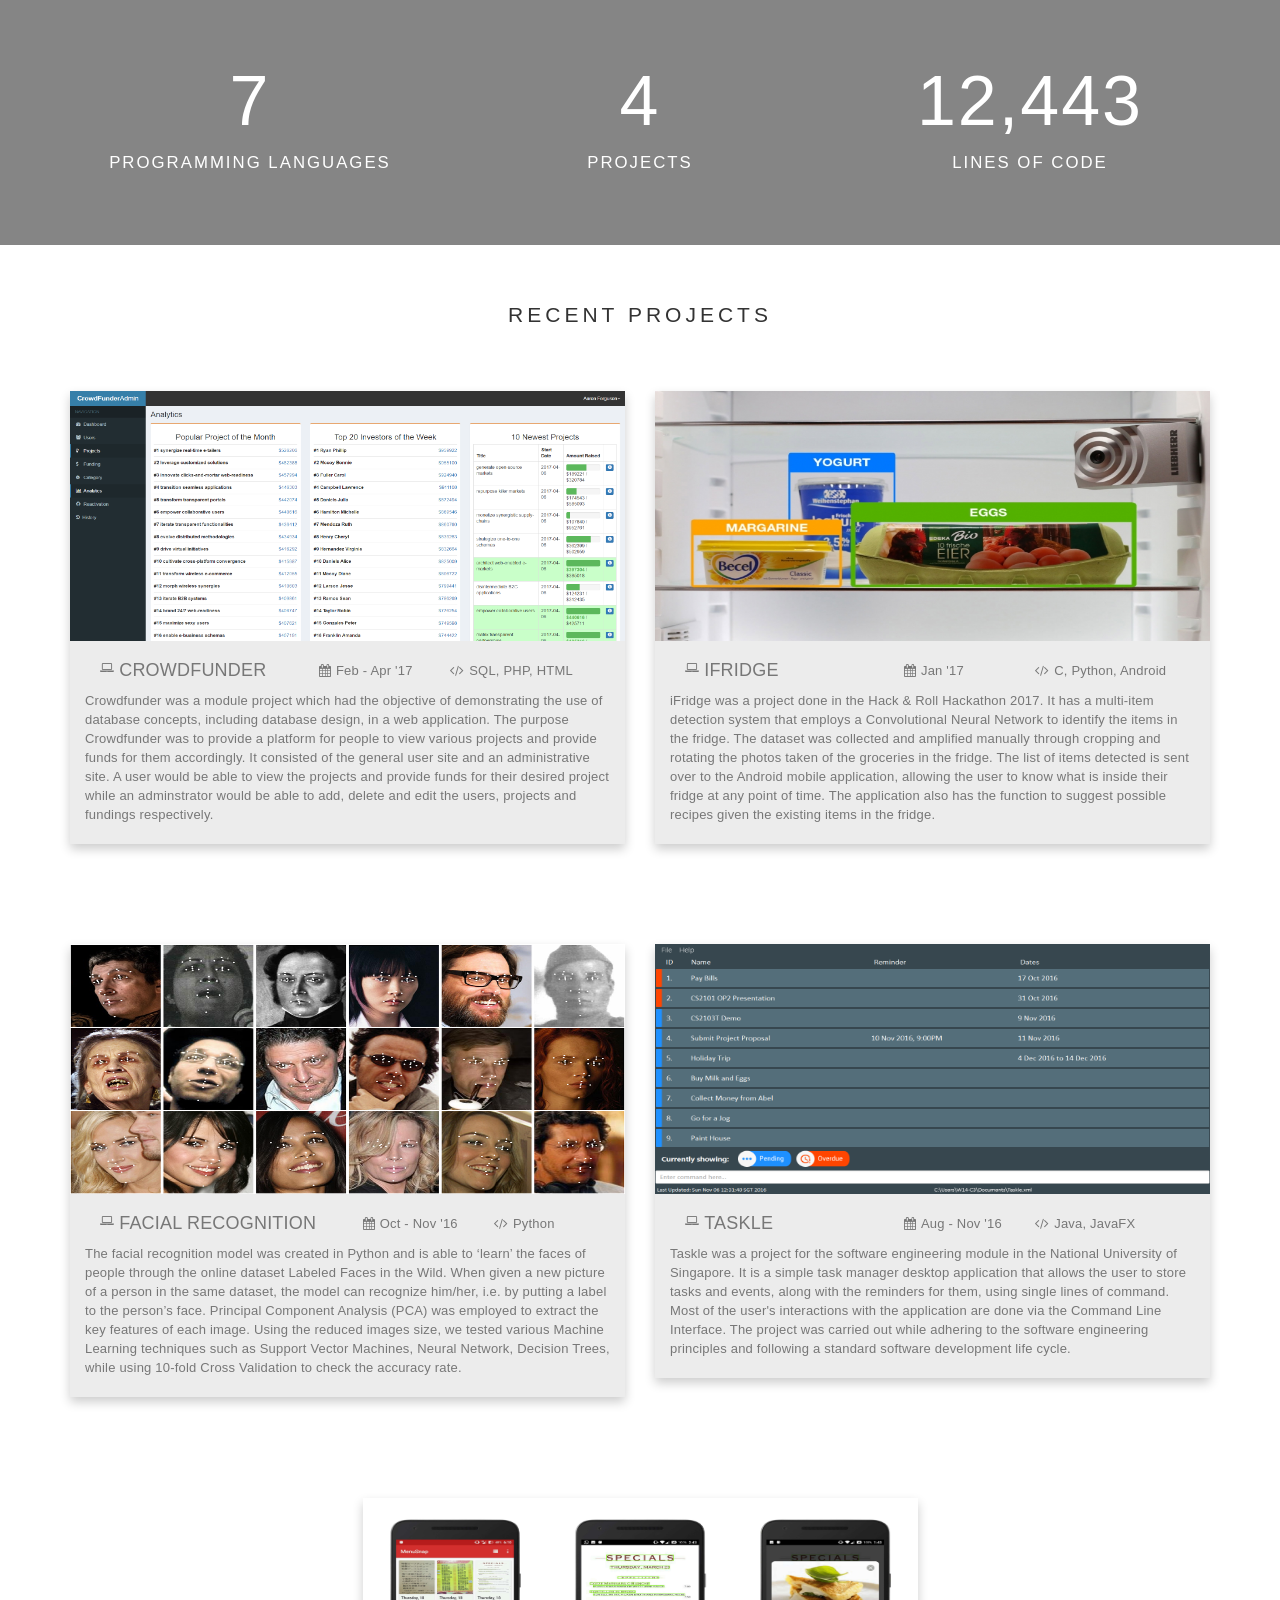
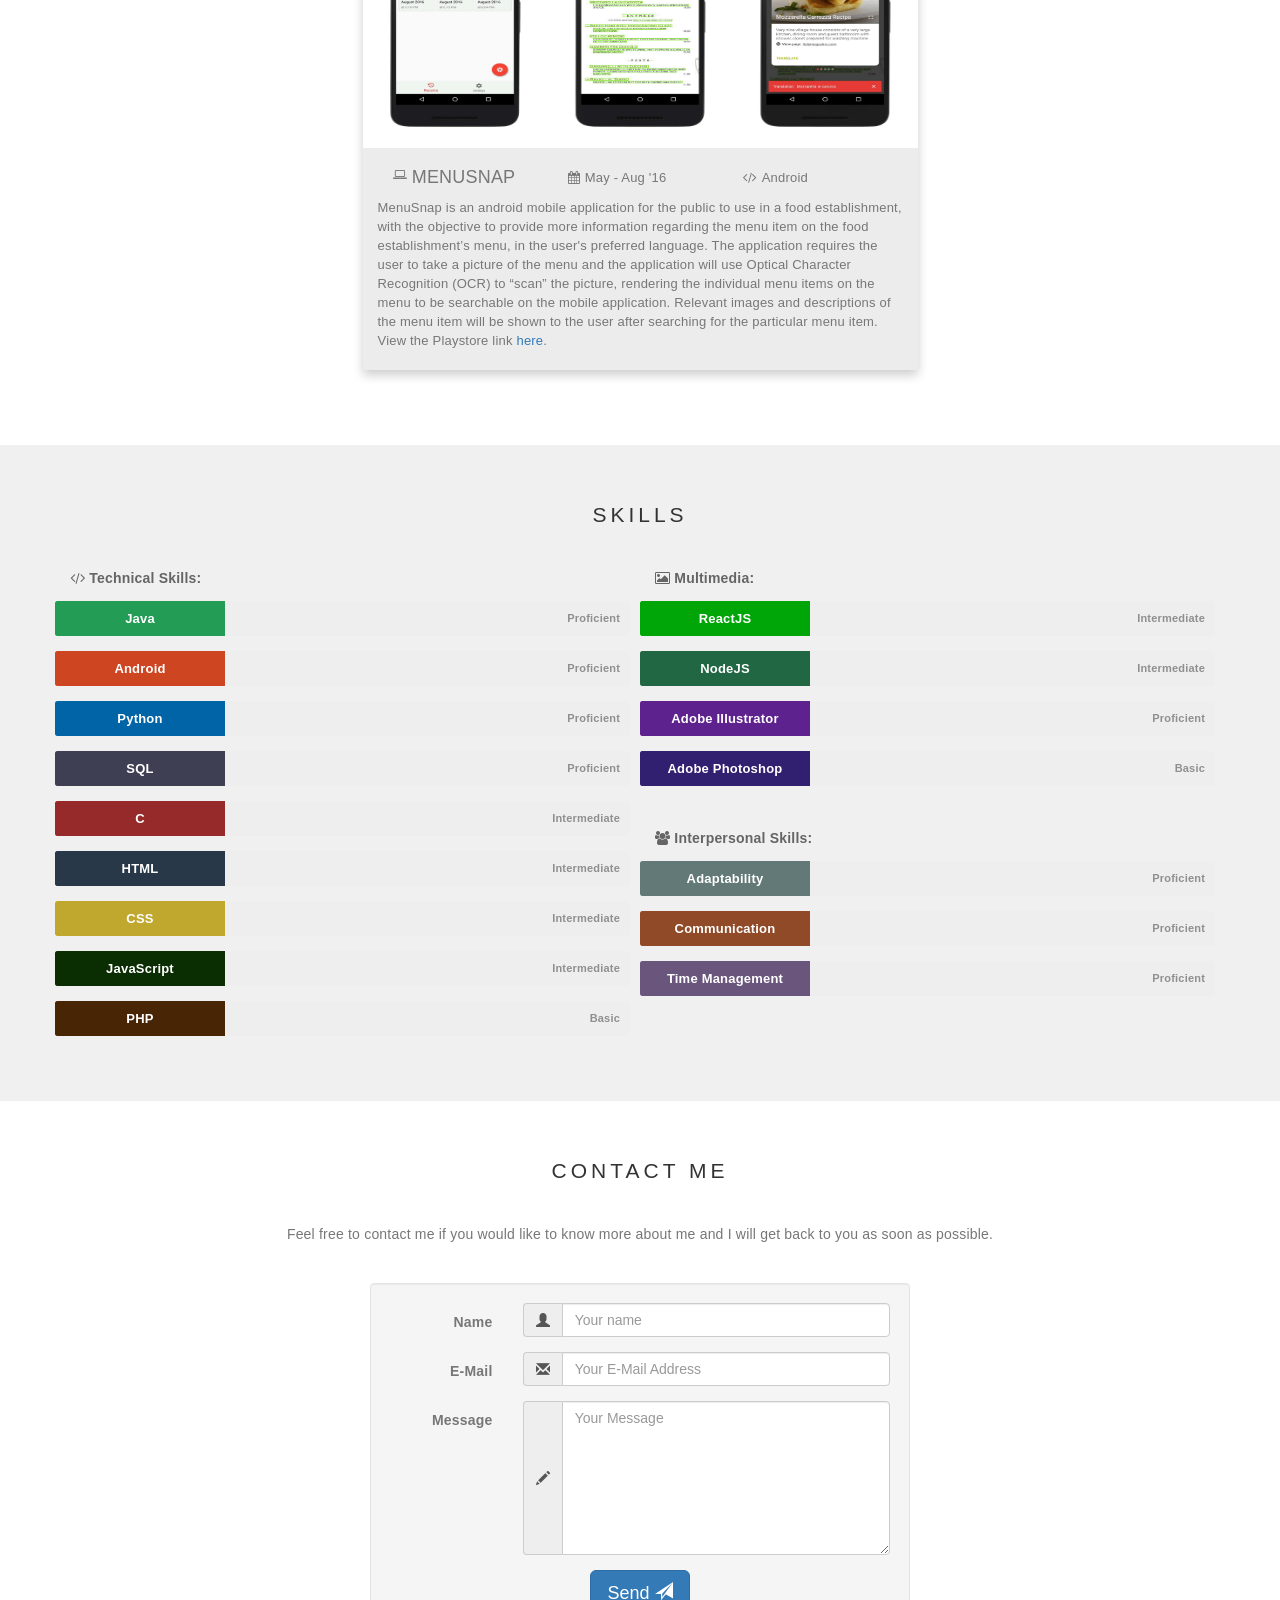
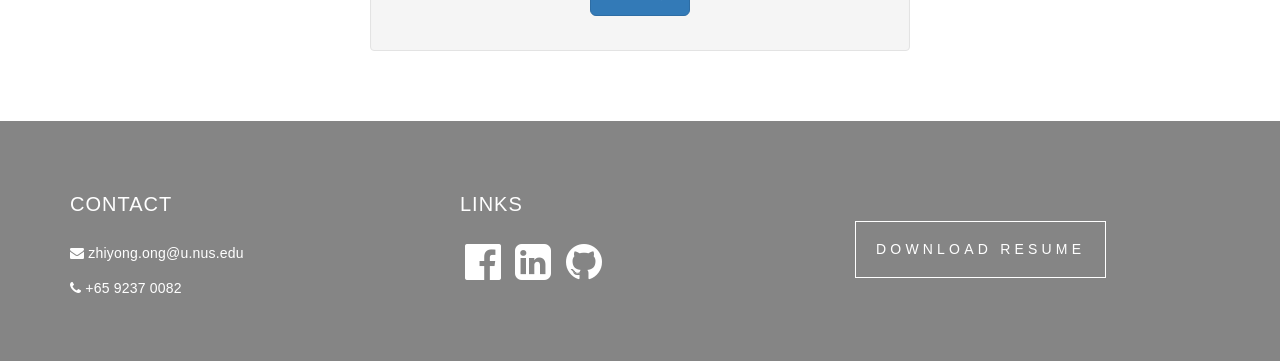
==== commit 52d3f116: "edited work experience in CV" ====
--- a/index.html
+++ b/index.html
@@ -183,20 +183,18 @@
 		      							<img src="images/standard-chartered-logo.jpg" class="img-responsive center-block long-logo" alt="Standard Chartered">
 		      						</div>
 		      						<div class="col-md-8">
-		      							<h3>Software Engineer Intern - Financial Markets Flow Technology (Expected)</h3>
+		      							<h3>Software Engineer Intern - Financial Markets Flow Technology</h3>
 		     	 						<p><i class="fa fa-building"></i> <strong>Standard Chartered</strong></p>
 		     	 						<p><span><i class="fa fa-calendar"></i> May - Aug 2017 <i class="fa fa-globe"></i> Singapore</span></p>
 		      						</div>
 	      						</div>
 	      					</div>
-<!-- 	      					<div class="row">
+	      					<div class="row">
 	      						<div class="work-description">
-	      							<p><i class="fa fa-check-circle fa-fw"></i> Assisted in creating a new system to replace the current one in use by a government agency.</p>
-		 	 						<p><i class="fa fa-check-circle fa-fw"></i> Modified and tested existing data migration scripts for migrating data from the old system to the new one.</p>
-		 	 						<p><i class="fa fa-check-circle fa-fw"></i> Designed and implemented web pages for the system using JSP on the Struts 2 framework.</p>
-		 	 						<p><i class="fa fa-check-circle fa-fw"></i> Automated the process of creating non-technical documents for the client using VB.</p>
+	      							<p><i class="fa fa-check-circle fa-fw"></i> Assisted in the development of the Standard Chartered Analytics, Bookings and Risk Engine (SABRE), using Java, JSP, Spring, Cucumber and HQL.</p>
+		 	 						<p><i class="fa fa-check-circle fa-fw"></i> Assisted in DevOps for SABRE by migrating the system staged forproduction into the cloud for easy integration with other components, using Ansible.</p>
 	      						</div>
-	      					</div> -->
+	      					</div>
       					</div>
       				</div>
   				</div>
@@ -219,7 +217,7 @@
 	      					</div>
 	      					<div class="row">
 	      						<div class="work-description">
-	      							<p><i class="fa fa-check-circle fa-fw"></i> Assisted in creating a new system to replace the current one in use by a government agency.</p>
+	      							<p><i class="fa fa-check-circle fa-fw"></i> Assisted in creating a new system to replace the current one in use by a government agency, using Java, JSP and SQL.</p>
 		 	 						<p><i class="fa fa-check-circle fa-fw"></i> Modified and tested existing data migration scripts for migrating data from the old system to the new one.</p>
 		 	 						<p><i class="fa fa-check-circle fa-fw"></i> Designed and implemented web pages for the system using JSP on the Struts 2 framework.</p>
 		 	 						<p><i class="fa fa-check-circle fa-fw"></i> Automated the process of creating non-technical documents for the client using VB.</p>
@@ -480,8 +478,22 @@
       						<p class="text-left"><i class="fa fa-photo"></i><b> Multimedia:</b></p>
       					</div>
       					<div class="sub-skills">
+	      					<div class="row">
+	      						<div class="skillbar clearfix wow fadeInUp" data-wow-duration="1.0s" data-wow-delay="0.3s" style="visibility: visible; animation-duration: 1s; animation-delay:0.3s; animation-name: fadeInUp;" data-percent="70%">
+									<div class="skillbar-title" style="background: #00B808;"><span>ReactJS</span></div>
+									<div class="skillbar-bar" style="background: #13DA1C;"></div>
+									<div class="skillbar-percent"><b>Intermediate</b></div>
+								</div> 
+	      					</div>
+	      					<div class="row">
+	      						<div class="skillbar clearfix wow fadeInUp" data-wow-duration="1.0s" data-wow-delay="0.3s" style="visibility: visible; animation-duration: 1s; animation-delay:0.3s; animation-name: fadeInUp;" data-percent="70%">
+									<div class="skillbar-title" style="background: #25734C;"><span>NodeJS</span></div>
+									<div class="skillbar-bar" style="background: #529A76;"></div>
+									<div class="skillbar-percent"><b>Intermediate</b></div>
+								</div> 
+	      					</div>
       						<div class="row">
-	      						<div class="skillbar clearfix wow fadeInUp" data-wow-duration="1.0s" data-wow-delay="0.3s" style="visibility: visible; animation-duration: 1.5s; animation-delay:0.3s; animation-name: fadeInUp;" data-percent="100%">
+	      						<div class="skillbar clearfix wow fadeInUp" data-wow-duration="1.0s" data-wow-delay="0.3s" style="visibility: visible; animation-duration: 1.5s; animation-delay:0.3s; animation-name: fadeInUp;" data-percent="80%">
 									<div class="skillbar-title" style="background: #69269E;"><span>Adobe Illustrator</span></div>
 									<div class="skillbar-bar" style="background: #A040EC;"></div>
 									<div class="skillbar-percent"><b>Proficient</b></div>
